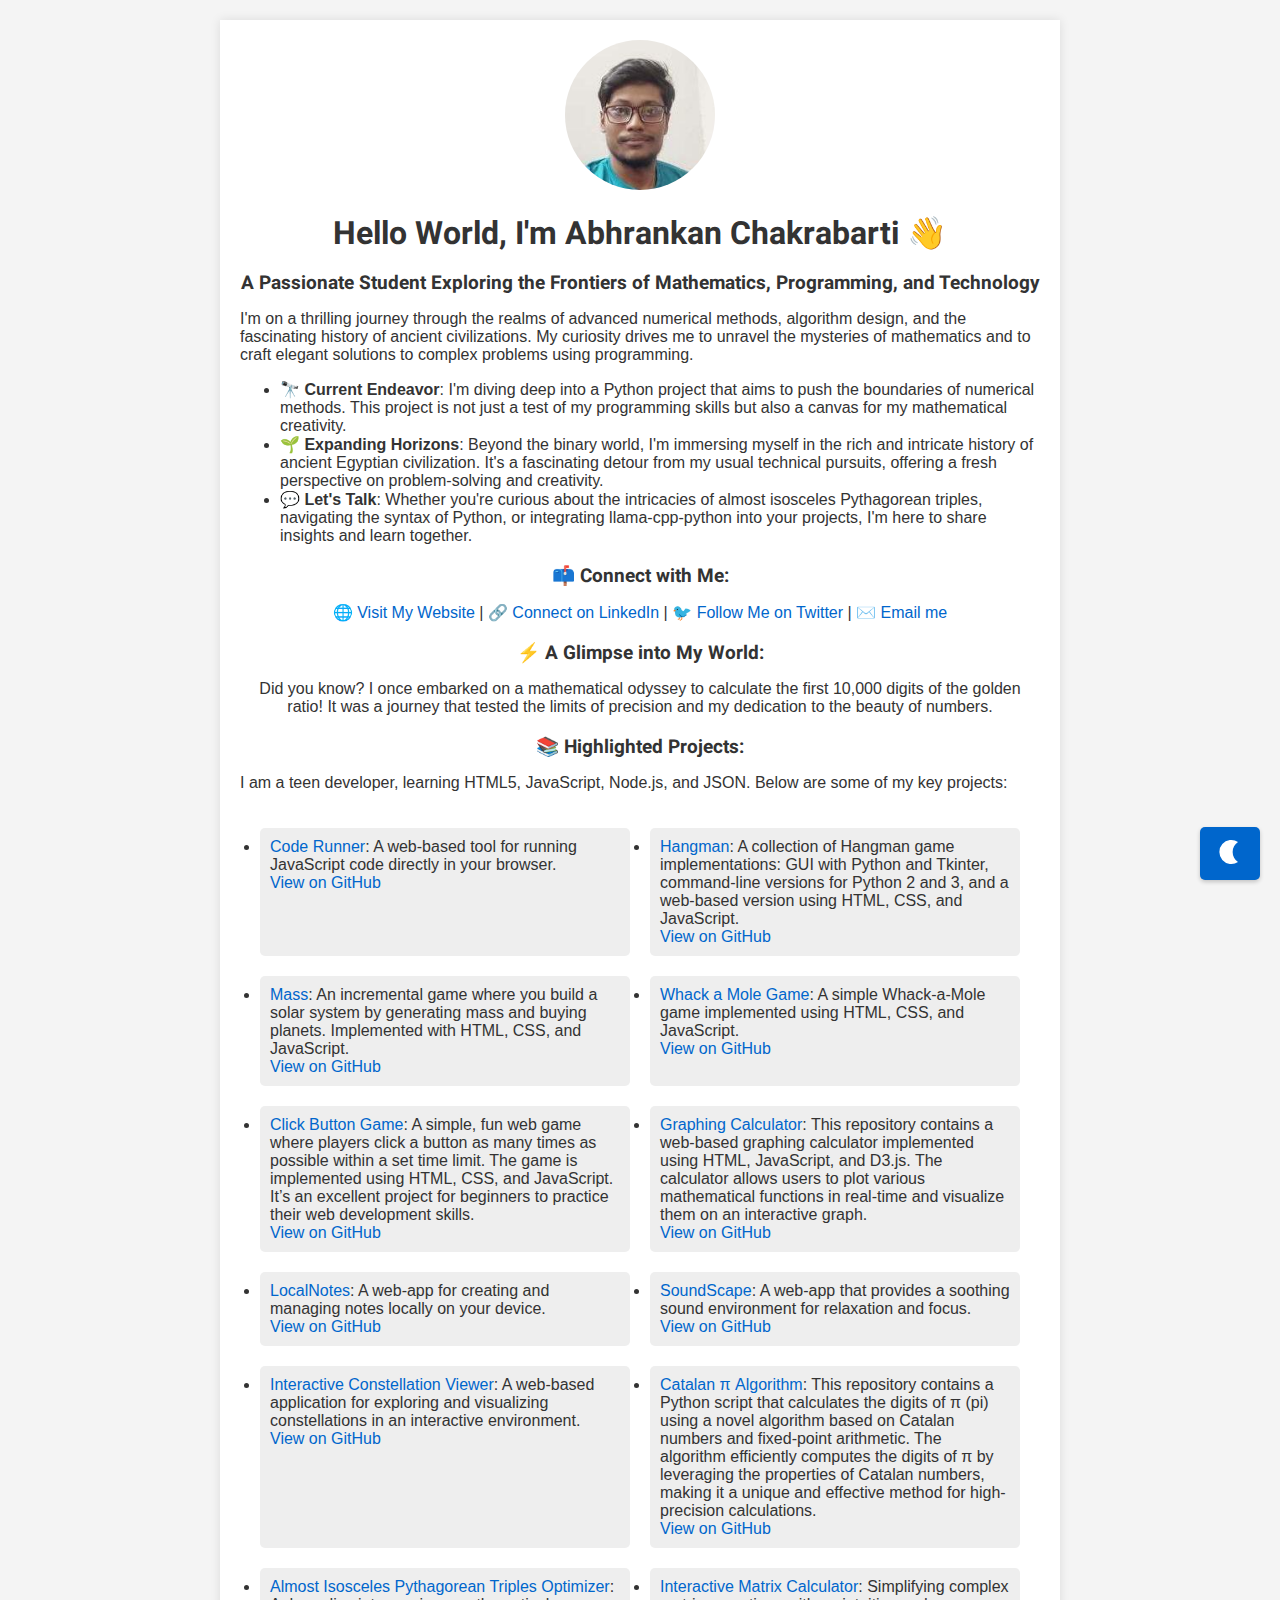
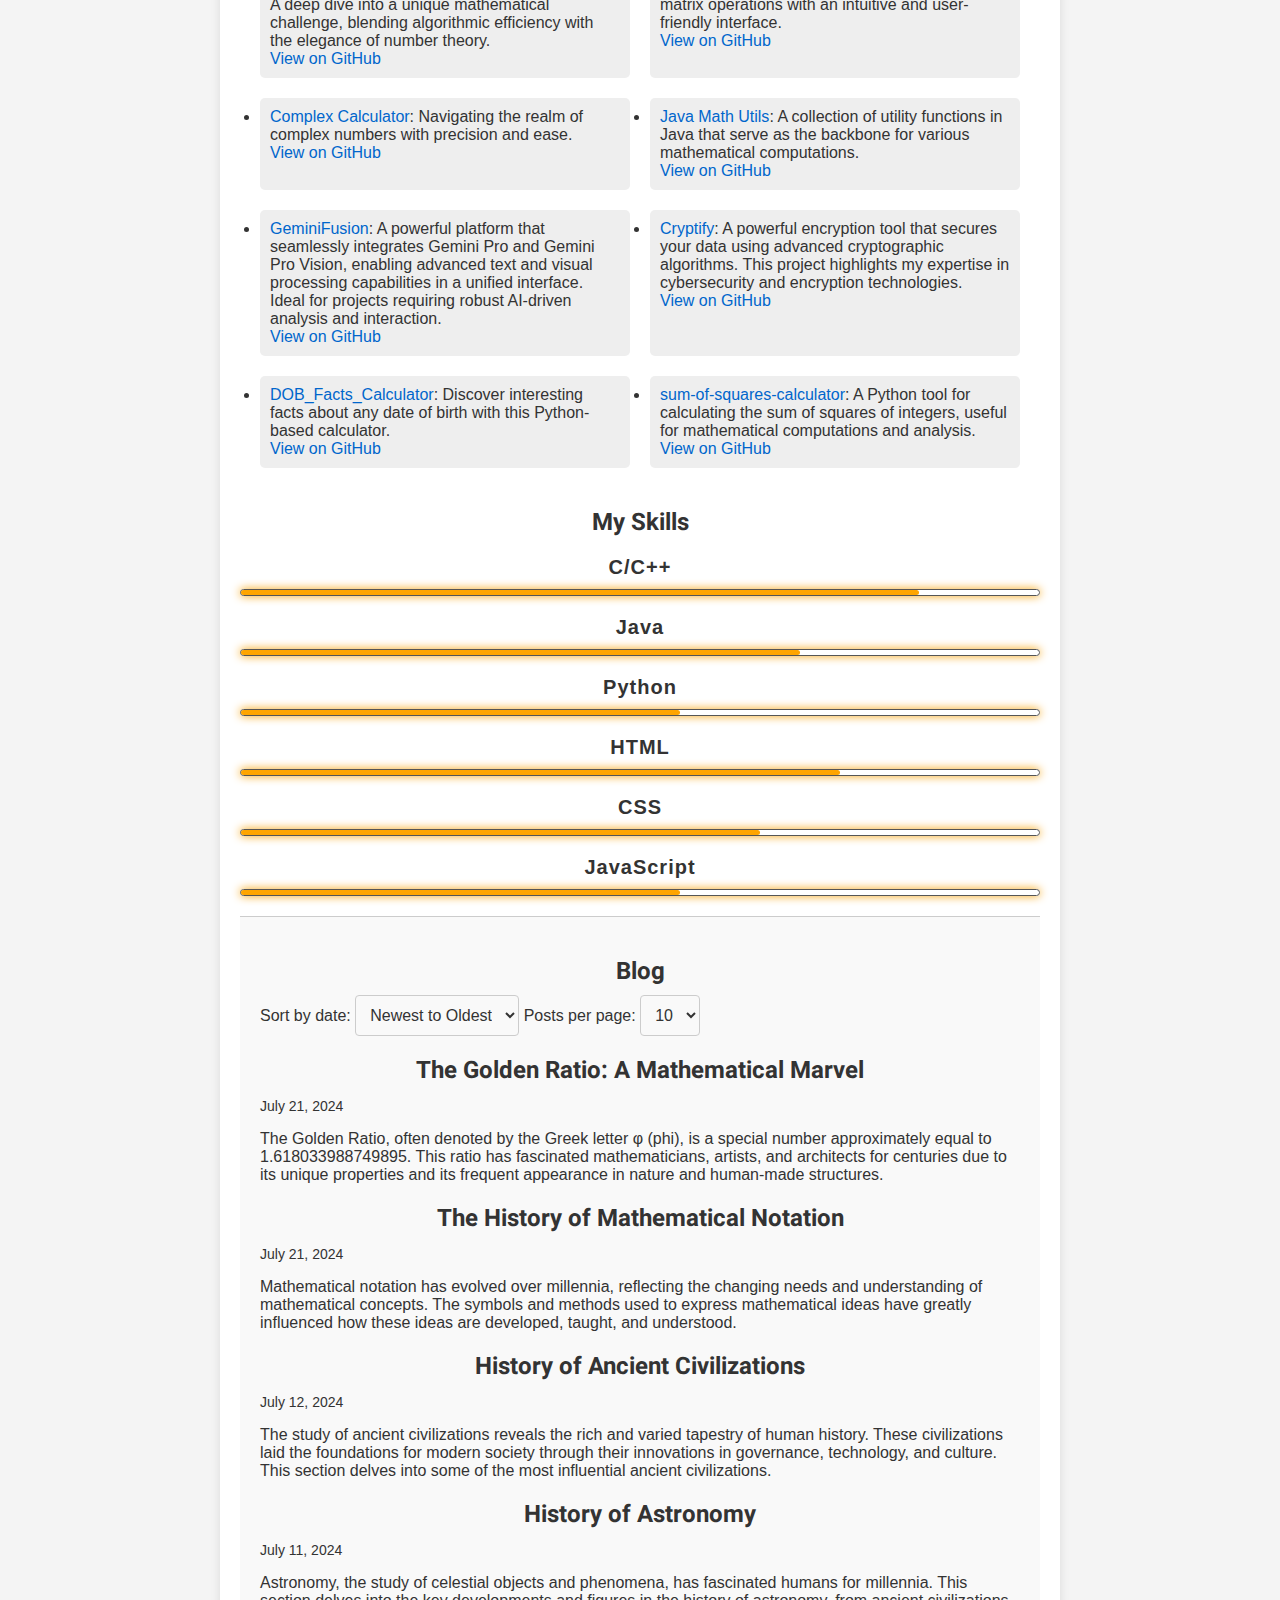
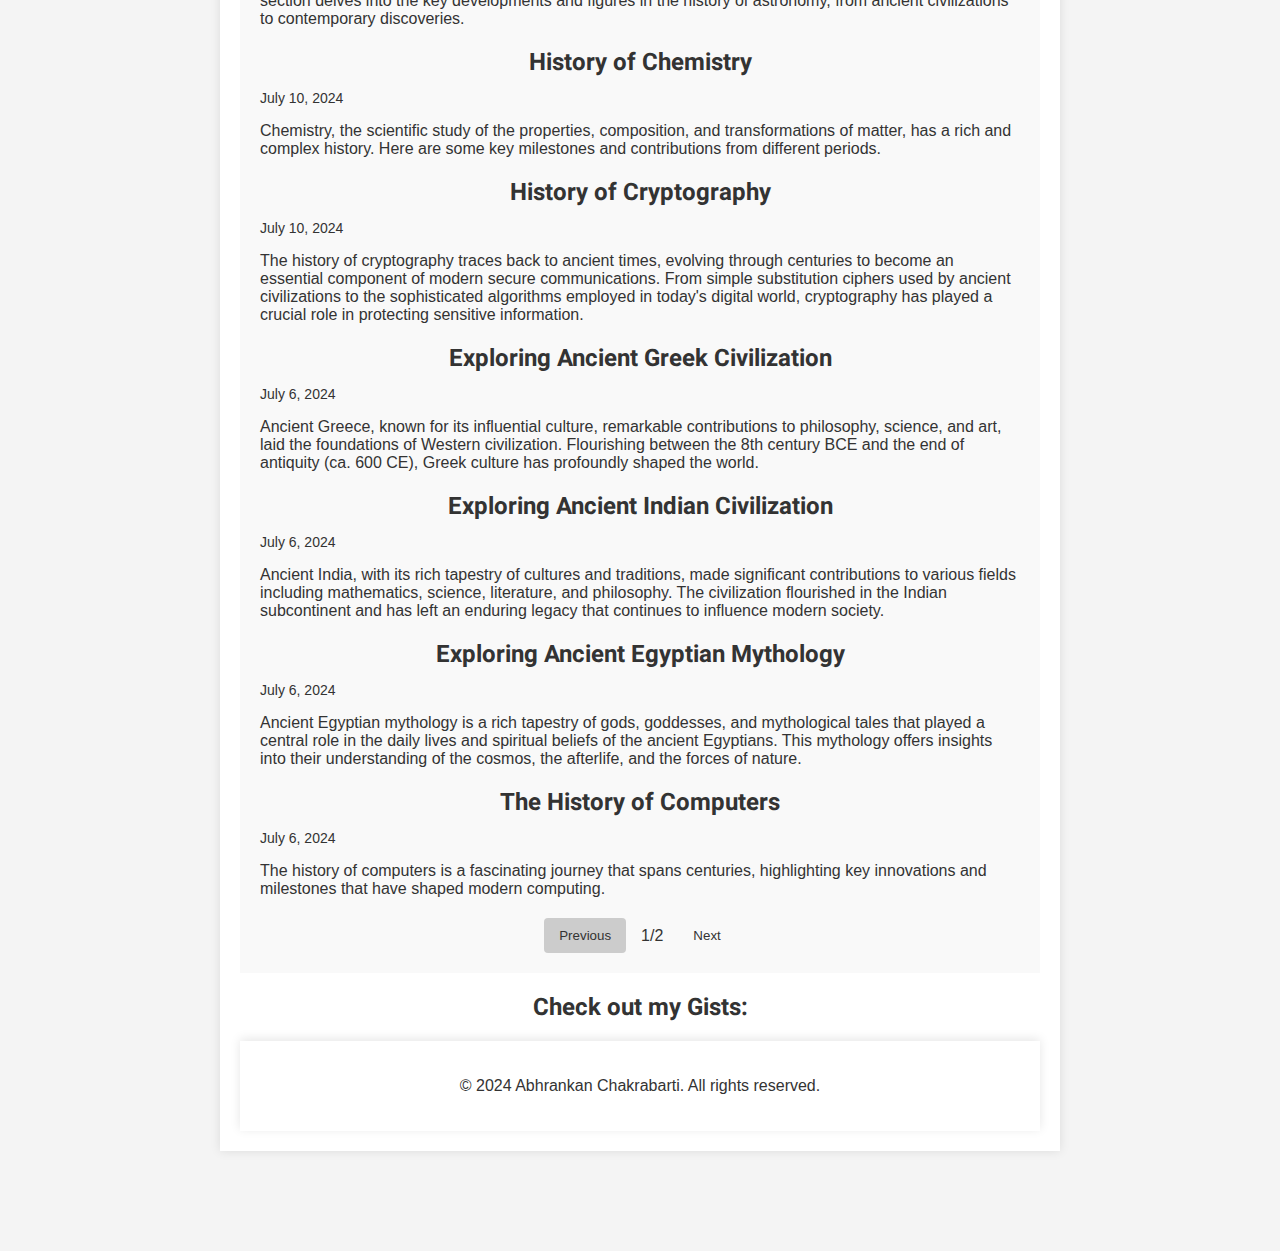
==== index.html @ e74c8f14 "Update index.html" ====
<!DOCTYPE html>
<html lang="en">
    <head>
        <meta charset="UTF-8" />
        <meta name="viewport" content="width=device-width, initial-scale=1.0" />
        <title>Abhrankan Chakrabarti - Portfolio</title>
        <link rel="icon" href="favicon.ico" type="image/x-icon">
        <meta name="description" content="Abhrankan Chakrabarti's personal portfolio showcasing projects in mathematics, programming, and technology." />
        <link rel="stylesheet" href="css/css2.css" />
        <link rel="stylesheet" href="css/style.css" />
        <link rel="stylesheet" href="css/toggletheme.css" />
        <link rel="stylesheet" href="css/darkGist.css" />
    </head>
    <body>
        <button onclick="toggleTheme()" class="toggle-theme-btn">
        <svg width="30" height="30" id="light-icon">
        <circle cx="15" cy="15" r="6" fill="currentColor" />

        <line
          id="ray"
          stroke="currentColor"
          stroke-width="2"
          stroke-linecap="round"
          x1="15"
          y1="1"
          x2="15"
          y2="4"
        ></line>

        <use href="#ray" transform="rotate(45 15 15)" />
        <use href="#ray" transform="rotate(90 15 15)" />
        <use href="#ray" transform="rotate(135 15 15)" />
        <use href="#ray" transform="rotate(180 15 15)" />
        <use href="#ray" transform="rotate(225 15 15)" />
        <use href="#ray" transform="rotate(270 15 15)" />
        <use href="#ray" transform="rotate(315 15 15)" />
      </svg>
      <svg width="30" height="30" id="dark-icon">
        <path
          fill="currentColor"
          d="
          M 23, 5
          A 12 12 0 1 0 23, 25
          A 12 12 0 0 1 23, 5"
        />
      </svg>
        </button>
        <div class="container">
            <header>
                <div class="center">
                    <img src="76620562.jpeg" alt="Abhrankan Chakrabarti smiling" class="profile-img" />
                    <h1>Hello World, I'm Abhrankan Chakrabarti 👋</h1>
                    <h3>A Passionate Student Exploring the Frontiers of Mathematics, Programming, and Technology</h3>
                </div>
                <p>
                    I'm on a thrilling journey through the realms of advanced numerical methods, algorithm design, and the fascinating history of ancient civilizations. My curiosity drives me to unravel the mysteries of mathematics and to
                    craft elegant solutions to complex problems using programming.
                </p>
                <ul>
                    <li>
                        <strong>🔭 Current Endeavor</strong>: I'm diving deep into a Python project that aims to push the boundaries of numerical methods. This project is not just a test of my programming skills but also a canvas for my
                        mathematical creativity.
                    </li>
                    <li>
                        <strong>🌱 Expanding Horizons</strong>: Beyond the binary world, I'm immersing myself in the rich and intricate history of ancient Egyptian civilization. It's a fascinating detour from my usual technical pursuits,
                        offering a fresh perspective on problem-solving and creativity.
                    </li>
                    <li>
                        <strong>💬 Let's Talk</strong>: Whether you're curious about the intricacies of almost isosceles Pythagorean triples, navigating the syntax of Python, or integrating llama-cpp-python into your projects, I'm here to
                        share insights and learn together.
                    </li>
                </ul>
                <h3 class="center">📫 Connect with Me:</h3>
                <p class="connect center">
                    <a href="https://abhrankan.w3spaces.com">🌐 Visit My Website</a> | <a href="https://www.linkedin.com/in/abhrankan-chakrabarti-159460214/">🔗 Connect on LinkedIn</a> |
                    <a href="https://twitter.com/AbhrankanC">🐦 Follow Me on Twitter</a> |
                    <a href="mailto:abhrankan@gmail.com">✉️ Email me</a>
                </p>
                <h3 class="center">⚡ A Glimpse into My World:</h3>
                <p class="center">
                    Did you know? I once embarked on a mathematical odyssey to calculate the first 10,000 digits of the golden ratio! It was a journey that tested the limits of precision and my dedication to the beauty of numbers.
                </p>
            </header>
            <main>
<h3 class="center">📚 Highlighted Projects:</h3>
<p>I am a teen developer, learning HTML5, JavaScript, Node.js, and JSON. Below are some of my key projects:</p>
<ul class="highlighted-projects">
    <li>
        <a href="/code-runner">Code Runner</a>: A web-based tool for running JavaScript code directly in your browser. <br>
        <a href="https://github.com/Abhrankan-Chakrabarti/code-runner" target="_blank">View on GitHub</a>
    </li>
    <li>
        <a href="/hangman">Hangman</a>: A collection of Hangman game implementations: GUI with Python and Tkinter, command-line versions for Python 2 and 3, and a web-based version using HTML, CSS, and JavaScript. <br>
        <a href="https://github.com/Abhrankan-Chakrabarti/hangman" target="_blank">View on GitHub</a>
    </li>
    <li>
        <a href="/mass">Mass</a>: An incremental game where you build a solar system by generating mass and buying planets. Implemented with HTML, CSS, and JavaScript. <br>
        <a href="https://github.com/Abhrankan-Chakrabarti/mass" target="_blank">View on GitHub</a>
    </li>
    <li>
        <a href="/Whack-a-Mole-Game">Whack a Mole Game</a>: A simple Whack-a-Mole game implemented using HTML, CSS, and JavaScript. <br>
        <a href="https://github.com/Abhrankan-Chakrabarti/Whack-a-Mole-Game" target="_blank">View on GitHub</a>
    </li>
    <li>
        <a href="/ClickButtonGame">Click Button Game</a>: A simple, fun web game where players click a button as many times as possible within a set time limit. The game is implemented using HTML, CSS, and JavaScript. It’s an excellent project for beginners to practice their web development skills. <br>
        <a href="https://github.com/Abhrankan-Chakrabarti/ClickButtonGame" target="_blank">View on GitHub</a>
    </li>
    <li>
        <a href="/GraphingCalculator">Graphing Calculator</a>: This repository contains a web-based graphing calculator implemented using HTML, JavaScript, and D3.js. The calculator allows users to plot various mathematical functions in real-time and visualize them on an interactive graph. <br>
        <a href="https://github.com/Abhrankan-Chakrabarti/GraphingCalculator" target="_blank">View on GitHub</a>
    </li>
    <li>
        <a href="/local-notes">LocalNotes</a>: A web-app for creating and managing notes locally on your device. <br>
        <a href="https://github.com/Abhrankan-Chakrabarti/local-notes" target="_blank">View on GitHub</a>
    </li>
    <li>
        <a href="/SoundScape">SoundScape</a>: A web-app that provides a soothing sound environment for relaxation and focus. <br>
        <a href="https://github.com/Abhrankan-Chakrabarti/SoundScape" target="_blank">View on GitHub</a>
    </li>
    <li>
        <a href="/interactive-constellation-viewer">Interactive Constellation Viewer</a>: A web-based application for exploring and visualizing constellations in an interactive environment. <br>
        <a href="https://github.com/Abhrankan-Chakrabarti/interactive-constellation-viewer" target="_blank">View on GitHub</a>
    </li>
    <li>
        <a href="/pi-calculation-with-catalan-numbers">Catalan π Algorithm</a>: This repository contains a Python script that calculates the digits of π (pi) using a novel algorithm based on Catalan numbers and fixed-point arithmetic. The algorithm efficiently computes the digits of π by leveraging the properties of Catalan numbers, making it a unique and effective method for high-precision calculations. <br>
        <a href="https://github.com/Abhrankan-Chakrabarti/pi-calculation-with-catalan-numbers" target="_blank">View on GitHub</a>
    </li>
    <li>
        <a href="/almost-isosceles-pythagorean-triples">Almost Isosceles Pythagorean Triples Optimizer</a>: A deep dive into a unique mathematical challenge, blending algorithmic efficiency with the elegance of number theory. <br>
        <a href="https://github.com/Abhrankan-Chakrabarti/almost-isosceles-pythagorean-triples" target="_blank">View on GitHub</a>
    </li>
    <li>
        <a href="/Interactive-Matrix-Calculator">Interactive Matrix Calculator</a>: Simplifying complex matrix operations with an intuitive and user-friendly interface. <br>
        <a href="https://github.com/Abhrankan-Chakrabarti/Interactive-Matrix-Calculator" target="_blank">View on GitHub</a>
    </li>
    <li>
        <a href="/ComplexCalculator">Complex Calculator</a>: Navigating the realm of complex numbers with precision and ease. <br>
        <a href="https://github.com/Abhrankan-Chakrabarti/ComplexCalculator" target="_blank">View on GitHub</a>
    </li>
    <li>
        <a href="/java-math-utils">Java Math Utils</a>: A collection of utility functions in Java that serve as the backbone for various mathematical computations. <br>
        <a href="https://github.com/Abhrankan-Chakrabarti/java-math-utils" target="_blank">View on GitHub</a>
    </li>
    <li>
        <a href="https://abhrankan.streamlit.app/">GeminiFusion</a>: A powerful platform that seamlessly integrates Gemini Pro and Gemini Pro Vision, enabling advanced text and visual processing capabilities in a unified interface. Ideal for projects requiring robust AI-driven analysis and interaction. <br>
        <a href="https://github.com/Abhrankan-Chakrabarti/GeminiFusion" target="_blank">View on GitHub</a>
    </li>
    <li>
        <a href="/Cryptify">Cryptify</a>: A powerful encryption tool that secures your data using advanced cryptographic algorithms. This project highlights my expertise in cybersecurity and encryption technologies. <br>
        <a href="https://github.com/Abhrankan-Chakrabarti/Cryptify" target="_blank">View on GitHub</a>
    </li>
    <li>
        <a href="/DOB_Facts_Calculator">DOB_Facts_Calculator</a>: Discover interesting facts about any date of birth with this Python-based calculator. <br>
        <a href="https://github.com/Abhrankan-Chakrabarti/DOB_Facts_Calculator" target="_blank">View on GitHub</a>
    </li>
    <li>
        <a href="/sum-of-squares-calculator">sum-of-squares-calculator</a>: A Python tool for calculating the sum of squares of integers, useful for mathematical computations and analysis. <br>
        <a href="https://github.com/Abhrankan-Chakrabarti/sum-of-squares-calculator" target="_blank">View on GitHub</a>
    </li>
</ul>
                <section class="skills">
                    <h2>My Skills</h2>
                    <div class="skills">
                        <div class="progress-bar-container">
                            <h2>C/C++</h2>
                            <div class="progress-bar">
                                <span class="percentage c"></span>
                            </div>
                        </div>

                        <div class="progress-bar-container">
                            <h2>Java</h2>
                            <div class="progress-bar">
                                <span class="percentage java"></span>
                            </div>
                        </div>

                        <div class="progress-bar-container">
                            <h2>Python</h2>
                            <div class="progress-bar">
                                <span class="percentage python"></span>
                            </div>
                        </div>

                        <div class="progress-bar-container">
                            <h2>HTML</h2>
                            <div class="progress-bar">
                                <span class="percentage html"></span>
                            </div>
                        </div>

                        <div class="progress-bar-container">
                            <h2>CSS</h2>
                            <div class="progress-bar">
                                <span class="percentage css"></span>
                            </div>
                        </div>

                        <div class="progress-bar-container">
                            <h2>JavaScript</h2>
                            <div class="progress-bar">
                                <span class="percentage javascript"></span>
                            </div>
                        </div>
                    </div>
                </section>

<!-- Blog Section -->
<section id="blog">
    <h2>Blog</h2>
    <label for="sortOrder">Sort by date:</label>
    <select id="sortOrder" onchange="sortBlogPosts()">
        <option value="desc">Newest to Oldest</option>
        <option value="asc">Oldest to Newest</option>
    </select>
    <label for="postsPerPage">Posts per page:</label>
    <select id="postsPerPage" onchange="changePostsPerPage()">
        <option value="5">5</option>
        <option value="10" selected>10</option>
        <option value="15">15</option>
        <option value="20">20</option>
    </select>
    <div id="blogContainer">
        <div class="blog-post">
            <h3><a href="mathematics/algorithms/2024/06/21/calculating-pi.html">Calculating π with Catalan Numbers: A Novel Approach</a></h3>
            <p class="date">June 21, 2024</p>
            <p class="summary">Calculating the digits of π has been a topic of interest for mathematicians and computer scientists alike. In this post, I introduce a novel algorithm for π calculation that leverages Catalan numbers and fixed-point arithmetic.</p>
        </div>
        <div class="blog-post">
            <h3><a href="mathematics/algorithms/2024/07/03/pythagorean-triples-exploration.html">Exploring Almost Isosceles Pythagorean Triples: An Ancient Mathematical Marvel</a></h3>
            <p class="date">July 3, 2024</p>
            <p class="summary">Mathematics has always been a treasure trove of fascinating problems and elegant solutions. One such captivating concept is the almost isosceles Pythagorean triples. In this post, we will dive into what they are, their significance, and how they can be generated.</p>
        </div>
        <div class="blog-post">
            <h3><a href="mythology/2024/07/04/greek-mythology.html">Greek Mythology: Gods, Heroes, and Epic Tales</a></h3>
            <p class="date">July 4, 2024</p>
            <p class="summary">Greek mythology is a rich tapestry of stories and characters that have captivated people for millennia. These myths offer insights into the ancient Greek worldview, their understanding of natural phenomena, and their cultural values. This section will explore some of the most significant gods, heroes, and myths from ancient Greece.</p>
        </div>
        <div class="blog-post">
            <h3><a href="mythology/2024/07/05/indian-mythology.html">Indian Mythology: Gods, Heroes, and Epic Tales</a></h3>
            <p class="date">July 5, 2024</p>
            <p class="summary">Indian mythology is a rich and diverse collection of stories, traditions, and legends that have been passed down through generations in India. It includes a vast array of gods, goddesses, heroes, and mythical creatures, each with their own unique stories and significance. Indian mythology primarily draws from Hinduism but also includes influences from Buddhism, Jainism, and other regional traditions.</p>
        </div>
        <div class="blog-post">
            <h3><a href="history/2024/07/05/ancient-egyptian-civilization.html">Exploring Ancient Egyptian Civilization</a></h3>
            <p class="date">July 5, 2024</p>
            <p class="summary">Ancient Egypt is one of the most fascinating and influential civilizations in human history. Spanning over 3,000 years, from approximately 3100 BCE to 30 BCE, Egypt’s history is marked by remarkable achievements in architecture, art, science, and governance. The civilization flourished along the Nile River, which provided fertile land and resources necessary for sustaining a complex society.</p>
        </div>
        <div class="blog-post">
            <h3><a href="history/2024/07/06/ancient-greek-civilization.html">Exploring Ancient Greek Civilization</a></h3>
            <p class="date">July 6, 2024</p>
            <p class="summary">Ancient Greece, known for its influential culture, remarkable contributions to philosophy, science, and art, laid the foundations of Western civilization. Flourishing between the 8th century BCE and the end of antiquity (ca. 600 CE), Greek culture has profoundly shaped the world.</p>
        </div>
        <div class="blog-post">
            <h3><a href="history/2024/07/06/ancient-indian-civilization.html">Exploring Ancient Indian Civilization</a></h3>
            <p class="date">July 6, 2024</p>
            <p class="summary">Ancient India, with its rich tapestry of cultures and traditions, made significant contributions to various fields including mathematics, science, literature, and philosophy. The civilization flourished in the Indian subcontinent and has left an enduring legacy that continues to influence modern society.</p>
        </div>
        <div class="blog-post">
            <h3><a href="history/2024/07/06/ancient-egyptian-mythology.html">Exploring Ancient Egyptian Mythology</a></h3>
            <p class="date">July 6, 2024</p>
            <p class="summary">Ancient Egyptian mythology is a rich tapestry of gods, goddesses, and mythological tales that played a central role in the daily lives and spiritual beliefs of the ancient Egyptians. This mythology offers insights into their understanding of the cosmos, the afterlife, and the forces of nature.</p>
        </div>
        <div class="blog-post">
            <h3><a href="2024/07/06/the-history-of-computers.html">The History of Computers</a></h3>
            <p class="date">July 6, 2024</p>
            <p class="summary">The history of computers is a fascinating journey that spans centuries, highlighting key innovations and milestones that have shaped modern computing.</p>
        </div>
        <div class="blog-post">
            <h3><a href="2024/07/06/history-of-mathematics.html">History of Mathematics</a></h3>
            <p class="date">July 6, 2024</p>
            <p class="summary">Mathematics has a rich and storied history, with roots that stretch back to the earliest civilizations. This section explores the key developments and figures in the history of mathematics, from ancient times to the modern era.</p>
        </div>
        <div class="blog-post">
            <h3><a href="2024/07/06/innovations-in-technology.html">Innovations in Technology</a></h3>
            <p class="date">July 6, 2024</p>
            <p class="summary">Technological innovations have transformed the way we live, work, and communicate. Here are some of the key advancements that have significantly impacted our world.</p>
        </div>
        <div class="blog-post">
            <h3><a href="2024/07/06/history-of-physics.html">History of Physics</a></h3>
            <p class="date">July 6, 2024</p>
            <p class="summary">Physics, the fundamental science of matter, energy, and their interactions, has a long and rich history. Here are some key milestones and contributions from different periods.</p>
        </div>
        <div class="blog-post">
            <h3><a href="2024/07/10/history-of-chemistry.html">History of Chemistry</a></h3>
            <p class="date">July 10, 2024</p>
            <p class="summary">Chemistry, the scientific study of the properties, composition, and transformations of matter, has a rich and complex history. Here are some key milestones and contributions from different periods.</p>
        </div>
        <div class="blog-post">
            <h3><a href="2024/07/10/history-of-cryptography.html">History of Cryptography</a></h3>
            <p class="date">July 10, 2024</p>
            <p class="summary">The history of cryptography traces back to ancient times, evolving through centuries to become an essential component of modern secure communications. From simple substitution ciphers used by ancient civilizations to the sophisticated algorithms employed in today's digital world, cryptography has played a crucial role in protecting sensitive information.</p>
        </div>
        <div class="blog-post">
            <h3><a href="2024/07/11/history-of-astronomy.html">History of Astronomy</a></h3>
        <p class="date">July 11, 2024</p>
        <p class="summary">Astronomy, the study of celestial objects and phenomena, has fascinated humans for millennia. This section delves into the key developments and figures in the history of astronomy, from ancient civilizations to contemporary discoveries.</p>
        </div>
        <div class="blog-post">
            <h3><a href="2024/07/12/history-of-ancient-civilizations.html">History of Ancient Civilizations</a></h3>
            <p class="date">July 12, 2024</p>
            <p class="summary">The study of ancient civilizations reveals the rich and varied tapestry of human history. These civilizations laid the foundations for modern society through their innovations in governance, technology, and culture. This section delves into some of the most influential ancient civilizations.</p>
        </div>
        <div class="blog-post">
            <h3><a href="2024/07/21/the-golden-ratio.html">The Golden Ratio: A Mathematical Marvel</a></h3>
            <p class="date">July 21, 2024</p>
            <p class="summary">The Golden Ratio, often denoted by the Greek letter φ (phi), is a special number approximately equal to 1.618033988749895. This ratio has fascinated mathematicians, artists, and architects for centuries due to its unique properties and its frequent appearance in nature and human-made structures.</p>
        </div>
        <div class="blog-post">
            <h3><a href="2024/07/21/the-history-of-mathematical-notation.html">The History of Mathematical Notation</a></h3>
            <p class="date">July 21, 2024</p>
            <p class="summary">Mathematical notation has evolved over millennia, reflecting the changing needs and understanding of mathematical concepts. The symbols and methods used to express mathematical ideas have greatly influenced how these ideas are developed, taught, and understood.</p>
        </div>
        <!-- Add more blog posts as needed -->
    </div>
    <div class="pagination">
        <button id="prevPage" onclick="changePage(-1)">Previous</button>
        <span class="page-info" id="pageInfo"></span>
        <button id="nextPage" onclick="changePage(1)">Next</button>
    </div>
</section>
<!-- Embedded Gists -->
            <section id="gists">
                <h2>Check out my Gists:</h2>
                <div class="gist" id="gist-container1">
                    <script src="https://gist.github.com/Abhrankan-Chakrabarti/a325e14de3478998ab041fb2911c1151.js"></script>
                </div>
                <div class="gist" id="gist-container2">
                    <script src="https://gist.github.com/Abhrankan-Chakrabarti/95d6256f668b79527b8e89b786db9875.js"></script>
                </div>
            </section>
            </main>
            <footer>
                <p>© 2024 Abhrankan Chakrabarti. All rights reserved.</p>
            </footer>
        </div>
        <script type="text/javascript" src="js/script.js"></script>
        <script type="text/javascript" src="js/toggletheme.js"></script>
    </body>
</html>
---- css/css2.css ----
/* cyrillic-ext */
@font-face {
  font-family: 'Open Sans';
  font-style: normal;
  font-weight: 400;
  font-stretch: 100%;
  font-display: swap;
  src: url('../fonts/memvYaGs126MiZpBA-UvWbX2vVnXBbObj2OVTSKmu0SC55K5gw.woff2') format('woff2');
  unicode-range: U+0460-052F, U+1C80-1C88, U+20B4, U+2DE0-2DFF, U+A640-A69F, U+FE2E-FE2F;
}
/* cyrillic */
@font-face {
  font-family: 'Open Sans';
  font-style: normal;
  font-weight: 400;
  font-stretch: 100%;
  font-display: swap;
  src: url('../fonts/memvYaGs126MiZpBA-UvWbX2vVnXBbObj2OVTSumu0SC55K5gw.woff2') format('woff2');
  unicode-range: U+0301, U+0400-045F, U+0490-0491, U+04B0-04B1, U+2116;
}
/* greek-ext */
@font-face {
  font-family: 'Open Sans';
  font-style: normal;
  font-weight: 400;
  font-stretch: 100%;
  font-display: swap;
  src: url('../fonts/memvYaGs126MiZpBA-UvWbX2vVnXBbObj2OVTSOmu0SC55K5gw.woff2') format('woff2');
  unicode-range: U+1F00-1FFF;
}
/* greek */
@font-face {
  font-family: 'Open Sans';
  font-style: normal;
  font-weight: 400;
  font-stretch: 100%;
  font-display: swap;
  src: url('../fonts/memvYaGs126MiZpBA-UvWbX2vVnXBbObj2OVTSymu0SC55K5gw.woff2') format('woff2');
  unicode-range: U+0370-0377, U+037A-037F, U+0384-038A, U+038C, U+038E-03A1, U+03A3-03FF;
}
/* hebrew */
@font-face {
  font-family: 'Open Sans';
  font-style: normal;
  font-weight: 400;
  font-stretch: 100%;
  font-display: swap;
  src: url('../fonts/memvYaGs126MiZpBA-UvWbX2vVnXBbObj2OVTS2mu0SC55K5gw.woff2') format('woff2');
  unicode-range: U+0590-05FF, U+200C-2010, U+20AA, U+25CC, U+FB1D-FB4F;
}
/* math */
@font-face {
  font-family: 'Open Sans';
  font-style: normal;
  font-weight: 400;
  font-stretch: 100%;
  font-display: swap;
  src: url('../fonts/memvYaGs126MiZpBA-UvWbX2vVnXBbObj2OVTVOmu0SC55K5gw.woff2') format('woff2');
  unicode-range: U+0302-0303, U+0305, U+0307-0308, U+0330, U+0391-03A1, U+03A3-03A9, U+03B1-03C9, U+03D1, U+03D5-03D6, U+03F0-03F1, U+03F4-03F5, U+2034-2037, U+2057, U+20D0-20DC, U+20E1, U+20E5-20EF, U+2102, U+210A-210E, U+2110-2112, U+2115, U+2119-211D, U+2124, U+2128, U+212C-212D, U+212F-2131, U+2133-2138, U+213C-2140, U+2145-2149, U+2190, U+2192, U+2194-21AE, U+21B0-21E5, U+21F1-21F2, U+21F4-2211, U+2213-2214, U+2216-22FF, U+2308-230B, U+2310, U+2319, U+231C-2321, U+2336-237A, U+237C, U+2395, U+239B-23B6, U+23D0, U+23DC-23E1, U+2474-2475, U+25AF, U+25B3, U+25B7, U+25BD, U+25C1, U+25CA, U+25CC, U+25FB, U+266D-266F, U+27C0-27FF, U+2900-2AFF, U+2B0E-2B11, U+2B30-2B4C, U+2BFE, U+FF5B, U+FF5D, U+1D400-1D7FF, U+1EE00-1EEFF;
}
/* symbols */
@font-face {
  font-family: 'Open Sans';
  font-style: normal;
  font-weight: 400;
  font-stretch: 100%;
  font-display: swap;
  src: url('../fonts/memvYaGs126MiZpBA-UvWbX2vVnXBbObj2OVTUGmu0SC55K5gw.woff2') format('woff2');
  unicode-range: U+0001-000C, U+000E-001F, U+007F-009F, U+20DD-20E0, U+20E2-20E4, U+2150-218F, U+2190, U+2192, U+2194-2199, U+21AF, U+21E6-21F0, U+21F3, U+2218-2219, U+2299, U+22C4-22C6, U+2300-243F, U+2440-244A, U+2460-24FF, U+25A0-27BF, U+2800-28FF, U+2921-2922, U+2981, U+29BF, U+29EB, U+2B00-2BFF, U+4DC0-4DFF, U+FFF9-FFFB, U+10140-1018E, U+10190-1019C, U+101A0, U+101D0-101FD, U+102E0-102FB, U+10E60-10E7E, U+1D2C0-1D2D3, U+1D2E0-1D37F, U+1F000-1F0FF, U+1F100-1F1AD, U+1F1E6-1F1FF, U+1F30D-1F30F, U+1F315, U+1F31C, U+1F31E, U+1F320-1F32C, U+1F336, U+1F378, U+1F37D, U+1F382, U+1F393-1F39F, U+1F3A7-1F3A8, U+1F3AC-1F3AF, U+1F3C2, U+1F3C4-1F3C6, U+1F3CA-1F3CE, U+1F3D4-1F3E0, U+1F3ED, U+1F3F1-1F3F3, U+1F3F5-1F3F7, U+1F408, U+1F415, U+1F41F, U+1F426, U+1F43F, U+1F441-1F442, U+1F444, U+1F446-1F449, U+1F44C-1F44E, U+1F453, U+1F46A, U+1F47D, U+1F4A3, U+1F4B0, U+1F4B3, U+1F4B9, U+1F4BB, U+1F4BF, U+1F4C8-1F4CB, U+1F4D6, U+1F4DA, U+1F4DF, U+1F4E3-1F4E6, U+1F4EA-1F4ED, U+1F4F7, U+1F4F9-1F4FB, U+1F4FD-1F4FE, U+1F503, U+1F507-1F50B, U+1F50D, U+1F512-1F513, U+1F53E-1F54A, U+1F54F-1F5FA, U+1F610, U+1F650-1F67F, U+1F687, U+1F68D, U+1F691, U+1F694, U+1F698, U+1F6AD, U+1F6B2, U+1F6B9-1F6BA, U+1F6BC, U+1F6C6-1F6CF, U+1F6D3-1F6D7, U+1F6E0-1F6EA, U+1F6F0-1F6F3, U+1F6F7-1F6FC, U+1F700-1F7FF, U+1F800-1F80B, U+1F810-1F847, U+1F850-1F859, U+1F860-1F887, U+1F890-1F8AD, U+1F8B0-1F8B1, U+1F900-1F90B, U+1F93B, U+1F946, U+1F984, U+1F996, U+1F9E9, U+1FA00-1FA6F, U+1FA70-1FA7C, U+1FA80-1FA88, U+1FA90-1FABD, U+1FABF-1FAC5, U+1FACE-1FADB, U+1FAE0-1FAE8, U+1FAF0-1FAF8, U+1FB00-1FBFF;
}
/* vietnamese */
@font-face {
  font-family: 'Open Sans';
  font-style: normal;
  font-weight: 400;
  font-stretch: 100%;
  font-display: swap;
  src: url('../fonts/memvYaGs126MiZpBA-UvWbX2vVnXBbObj2OVTSCmu0SC55K5gw.woff2') format('woff2');
  unicode-range: U+0102-0103, U+0110-0111, U+0128-0129, U+0168-0169, U+01A0-01A1, U+01AF-01B0, U+0300-0301, U+0303-0304, U+0308-0309, U+0323, U+0329, U+1EA0-1EF9, U+20AB;
}
/* latin-ext */
@font-face {
  font-family: 'Open Sans';
  font-style: normal;
  font-weight: 400;
  font-stretch: 100%;
  font-display: swap;
  src: url('../fonts/memvYaGs126MiZpBA-UvWbX2vVnXBbObj2OVTSGmu0SC55K5gw.woff2') format('woff2');
  unicode-range: U+0100-02AF, U+0304, U+0308, U+0329, U+1E00-1E9F, U+1EF2-1EFF, U+2020, U+20A0-20AB, U+20AD-20C0, U+2113, U+2C60-2C7F, U+A720-A7FF;
}
/* latin */
@font-face {
  font-family: 'Open Sans';
  font-style: normal;
  font-weight: 400;
  font-stretch: 100%;
  font-display: swap;
  src: url('../fonts/memvYaGs126MiZpBA-UvWbX2vVnXBbObj2OVTS-mu0SC55I.woff2') format('woff2');
  unicode-range: U+0000-00FF, U+0131, U+0152-0153, U+02BB-02BC, U+02C6, U+02DA, U+02DC, U+0304, U+0308, U+0329, U+2000-206F, U+2074, U+20AC, U+2122, U+2191, U+2193, U+2212, U+2215, U+FEFF, U+FFFD;
}
/* cyrillic-ext */
@font-face {
  font-family: 'Open Sans';
  font-style: normal;
  font-weight: 600;
  font-stretch: 100%;
  font-display: swap;
  src: url('../fonts/memvYaGs126MiZpBA-UvWbX2vVnXBbObj2OVTSKmu0SC55K5gw.woff2') format('woff2');
  unicode-range: U+0460-052F, U+1C80-1C88, U+20B4, U+2DE0-2DFF, U+A640-A69F, U+FE2E-FE2F;
}
/* cyrillic */
@font-face {
  font-family: 'Open Sans';
  font-style: normal;
  font-weight: 600;
  font-stretch: 100%;
  font-display: swap;
  src: url('../fonts/memvYaGs126MiZpBA-UvWbX2vVnXBbObj2OVTSumu0SC55K5gw.woff2') format('woff2');
  unicode-range: U+0301, U+0400-045F, U+0490-0491, U+04B0-04B1, U+2116;
}
/* greek-ext */
@font-face {
  font-family: 'Open Sans';
  font-style: normal;
  font-weight: 600;
  font-stretch: 100%;
  font-display: swap;
  src: url('../fonts/memvYaGs126MiZpBA-UvWbX2vVnXBbObj2OVTSOmu0SC55K5gw.woff2') format('woff2');
  unicode-range: U+1F00-1FFF;
}
/* greek */
@font-face {
  font-family: 'Open Sans';
  font-style: normal;
  font-weight: 600;
  font-stretch: 100%;
  font-display: swap;
  src: url('../fonts/memvYaGs126MiZpBA-UvWbX2vVnXBbObj2OVTSymu0SC55K5gw.woff2') format('woff2');
  unicode-range: U+0370-0377, U+037A-037F, U+0384-038A, U+038C, U+038E-03A1, U+03A3-03FF;
}
/* hebrew */
@font-face {
  font-family: 'Open Sans';
  font-style: normal;
  font-weight: 600;
  font-stretch: 100%;
  font-display: swap;
  src: url('../fonts/memvYaGs126MiZpBA-UvWbX2vVnXBbObj2OVTS2mu0SC55K5gw.woff2') format('woff2');
  unicode-range: U+0590-05FF, U+200C-2010, U+20AA, U+25CC, U+FB1D-FB4F;
}
/* math */
@font-face {
  font-family: 'Open Sans';
  font-style: normal;
  font-weight: 600;
  font-stretch: 100%;
  font-display: swap;
  src: url('../fonts/memvYaGs126MiZpBA-UvWbX2vVnXBbObj2OVTVOmu0SC55K5gw.woff2') format('woff2');
  unicode-range: U+0302-0303, U+0305, U+0307-0308, U+0330, U+0391-03A1, U+03A3-03A9, U+03B1-03C9, U+03D1, U+03D5-03D6, U+03F0-03F1, U+03F4-03F5, U+2034-2037, U+2057, U+20D0-20DC, U+20E1, U+20E5-20EF, U+2102, U+210A-210E, U+2110-2112, U+2115, U+2119-211D, U+2124, U+2128, U+212C-212D, U+212F-2131, U+2133-2138, U+213C-2140, U+2145-2149, U+2190, U+2192, U+2194-21AE, U+21B0-21E5, U+21F1-21F2, U+21F4-2211, U+2213-2214, U+2216-22FF, U+2308-230B, U+2310, U+2319, U+231C-2321, U+2336-237A, U+237C, U+2395, U+239B-23B6, U+23D0, U+23DC-23E1, U+2474-2475, U+25AF, U+25B3, U+25B7, U+25BD, U+25C1, U+25CA, U+25CC, U+25FB, U+266D-266F, U+27C0-27FF, U+2900-2AFF, U+2B0E-2B11, U+2B30-2B4C, U+2BFE, U+FF5B, U+FF5D, U+1D400-1D7FF, U+1EE00-1EEFF;
}
/* symbols */
@font-face {
  font-family: 'Open Sans';
  font-style: normal;
  font-weight: 600;
  font-stretch: 100%;
  font-display: swap;
  src: url('../fonts/memvYaGs126MiZpBA-UvWbX2vVnXBbObj2OVTUGmu0SC55K5gw.woff2') format('woff2');
  unicode-range: U+0001-000C, U+000E-001F, U+007F-009F, U+20DD-20E0, U+20E2-20E4, U+2150-218F, U+2190, U+2192, U+2194-2199, U+21AF, U+21E6-21F0, U+21F3, U+2218-2219, U+2299, U+22C4-22C6, U+2300-243F, U+2440-244A, U+2460-24FF, U+25A0-27BF, U+2800-28FF, U+2921-2922, U+2981, U+29BF, U+29EB, U+2B00-2BFF, U+4DC0-4DFF, U+FFF9-FFFB, U+10140-1018E, U+10190-1019C, U+101A0, U+101D0-101FD, U+102E0-102FB, U+10E60-10E7E, U+1D2C0-1D2D3, U+1D2E0-1D37F, U+1F000-1F0FF, U+1F100-1F1AD, U+1F1E6-1F1FF, U+1F30D-1F30F, U+1F315, U+1F31C, U+1F31E, U+1F320-1F32C, U+1F336, U+1F378, U+1F37D, U+1F382, U+1F393-1F39F, U+1F3A7-1F3A8, U+1F3AC-1F3AF, U+1F3C2, U+1F3C4-1F3C6, U+1F3CA-1F3CE, U+1F3D4-1F3E0, U+1F3ED, U+1F3F1-1F3F3, U+1F3F5-1F3F7, U+1F408, U+1F415, U+1F41F, U+1F426, U+1F43F, U+1F441-1F442, U+1F444, U+1F446-1F449, U+1F44C-1F44E, U+1F453, U+1F46A, U+1F47D, U+1F4A3, U+1F4B0, U+1F4B3, U+1F4B9, U+1F4BB, U+1F4BF, U+1F4C8-1F4CB, U+1F4D6, U+1F4DA, U+1F4DF, U+1F4E3-1F4E6, U+1F4EA-1F4ED, U+1F4F7, U+1F4F9-1F4FB, U+1F4FD-1F4FE, U+1F503, U+1F507-1F50B, U+1F50D, U+1F512-1F513, U+1F53E-1F54A, U+1F54F-1F5FA, U+1F610, U+1F650-1F67F, U+1F687, U+1F68D, U+1F691, U+1F694, U+1F698, U+1F6AD, U+1F6B2, U+1F6B9-1F6BA, U+1F6BC, U+1F6C6-1F6CF, U+1F6D3-1F6D7, U+1F6E0-1F6EA, U+1F6F0-1F6F3, U+1F6F7-1F6FC, U+1F700-1F7FF, U+1F800-1F80B, U+1F810-1F847, U+1F850-1F859, U+1F860-1F887, U+1F890-1F8AD, U+1F8B0-1F8B1, U+1F900-1F90B, U+1F93B, U+1F946, U+1F984, U+1F996, U+1F9E9, U+1FA00-1FA6F, U+1FA70-1FA7C, U+1FA80-1FA88, U+1FA90-1FABD, U+1FABF-1FAC5, U+1FACE-1FADB, U+1FAE0-1FAE8, U+1FAF0-1FAF8, U+1FB00-1FBFF;
}
/* vietnamese */
@font-face {
  font-family: 'Open Sans';
  font-style: normal;
  font-weight: 600;
  font-stretch: 100%;
  font-display: swap;
  src: url('../fonts/memvYaGs126MiZpBA-UvWbX2vVnXBbObj2OVTSCmu0SC55K5gw.woff2') format('woff2');
  unicode-range: U+0102-0103, U+0110-0111, U+0128-0129, U+0168-0169, U+01A0-01A1, U+01AF-01B0, U+0300-0301, U+0303-0304, U+0308-0309, U+0323, U+0329, U+1EA0-1EF9, U+20AB;
}
/* latin-ext */
@font-face {
  font-family: 'Open Sans';
  font-style: normal;
  font-weight: 600;
  font-stretch: 100%;
  font-display: swap;
  src: url('../fonts/memvYaGs126MiZpBA-UvWbX2vVnXBbObj2OVTSGmu0SC55K5gw.woff2') format('woff2');
  unicode-range: U+0100-02AF, U+0304, U+0308, U+0329, U+1E00-1E9F, U+1EF2-1EFF, U+2020, U+20A0-20AB, U+20AD-20C0, U+2113, U+2C60-2C7F, U+A720-A7FF;
}
/* latin */
@font-face {
  font-family: 'Open Sans';
  font-style: normal;
  font-weight: 600;
  font-stretch: 100%;
  font-display: swap;
  src: url('../fonts/memvYaGs126MiZpBA-UvWbX2vVnXBbObj2OVTS-mu0SC55I.woff2') format('woff2');
  unicode-range: U+0000-00FF, U+0131, U+0152-0153, U+02BB-02BC, U+02C6, U+02DA, U+02DC, U+0304, U+0308, U+0329, U+2000-206F, U+2074, U+20AC, U+2122, U+2191, U+2193, U+2212, U+2215, U+FEFF, U+FFFD;
}
/* cyrillic-ext */
@font-face {
  font-family: 'Roboto';
  font-style: normal;
  font-weight: 700;
  font-display: swap;
  src: local('Roboto Bold'), local('Roboto-Bold'), local('sans-serif'), url('../fonts/KFOlCnqEu92Fr1MmWUlfCRc4AMP6lbBP.woff2') format('woff2');
  unicode-range: U+0460-052F, U+1C80-1C88, U+20B4, U+2DE0-2DFF, U+A640-A69F, U+FE2E-FE2F;
}
/* cyrillic */
@font-face {
  font-family: 'Roboto';
  font-style: normal;
  font-weight: 700;
  font-display: swap;
  src: local('Roboto Bold'), local('Roboto-Bold'), local('sans-serif'), url('../fonts/KFOlCnqEu92Fr1MmWUlfABc4AMP6lbBP.woff2') format('woff2');
  unicode-range: U+0301, U+0400-045F, U+0490-0491, U+04B0-04B1, U+2116;
}
/* greek-ext */
@font-face {
  font-family: 'Roboto';
  font-style: normal;
  font-weight: 700;
  font-display: swap;
  src: local('Roboto Bold'), local('Roboto-Bold'), local('sans-serif'), url('../fonts/KFOlCnqEu92Fr1MmWUlfCBc4AMP6lbBP.woff2') format('woff2');
  unicode-range: U+1F00-1FFF;
}
/* greek */
@font-face {
  font-family: 'Roboto';
  font-style: normal;
  font-weight: 700;
  font-display: swap;
  src: local('Roboto Bold'), local('Roboto-Bold'), local('sans-serif'), url('../fonts/KFOlCnqEu92Fr1MmWUlfBxc4AMP6lbBP.woff2') format('woff2');
  unicode-range: U+0370-0377, U+037A-037F, U+0384-038A, U+038C, U+038E-03A1, U+03A3-03FF;
}
/* vietnamese */
@font-face {
  font-family: 'Roboto';
  font-style: normal;
  font-weight: 700;
  font-display: swap;
  src: local('Roboto Bold'), local('Roboto-Bold'), local('sans-serif'), url('../fonts/KFOlCnqEu92Fr1MmWUlfCxc4AMP6lbBP.woff2') format('woff2');
  unicode-range: U+0102-0103, U+0110-0111, U+0128-0129, U+0168-0169, U+01A0-01A1, U+01AF-01B0, U+0300-0301, U+0303-0304, U+0308-0309, U+0323, U+0329, U+1EA0-1EF9, U+20AB;
}
/* latin-ext */
@font-face {
  font-family: 'Roboto';
  font-style: normal;
  font-weight: 700;
  font-display: swap;
  src: local('Roboto Bold'), local('Roboto-Bold'), local('sans-serif'), url('../fonts/KFOlCnqEu92Fr1MmWUlfChc4AMP6lbBP.woff2') format('woff2');
  unicode-range: U+0100-02AF, U+0304, U+0308, U+0329, U+1E00-1E9F, U+1EF2-1EFF, U+2020, U+20A0-20AB, U+20AD-20C0, U+2113, U+2C60-2C7F, U+A720-A7FF;
}
/* latin */
@font-face {
  font-family: 'Roboto';
  font-style: normal;
  font-weight: 700;
  font-display: swap;
  src: local('Roboto Bold'), local('Roboto-Bold'), local('sans-serif'), url('../fonts/KFOlCnqEu92Fr1MmWUlfBBc4AMP6lQ.woff2') format('woff2');
  unicode-range: U+0000-00FF, U+0131, U+0152-0153, U+02BB-02BC, U+02C6, U+02DA, U+02DC, U+0304, U+0308, U+0329, U+2000-206F, U+2074, U+20AC, U+2122, U+2191, U+2193, U+2212, U+2215, U+FEFF, U+FFFD;
}
---- css/style.css ----
body,
html {
    margin: 0;
    padding: 0;
    font-family: Arial, sans-serif;
    background-color: #f4f4f4;
    color: #333;
}
/* Existing styles for body, .dark-theme, etc. */

.dark-theme .container {
    background-color: #444; /* Slightly lighter background for containers */
    color: #f4f4f4;
    box-shadow: 0 0 10px rgba(255, 255, 255, 0.1);
}

.dark-theme .highlighted-projects li {
    background-color: #555; /* Darker background for project items */
    color: #f4f4f4; /* Ensure text within is readable */
}

.dark-theme footer {
    background-color: #444; /* Consistent with .container styling in dark mode */
    color: #ccc; /* Slightly dimmed text color for the footer */
    box-shadow: 0 -2px 10px rgba(255, 255, 255, 0.1);
}

/* Ensure links are visible and attractive in dark mode */
.dark-theme .connect a,
.dark-theme .highlighted-projects a {
    color: #88aaff; /* Brighter link color for dark mode */
}

.dark-theme .connect a:hover,
.dark-theme .highlighted-projects a:hover {
    color: #bbccff; /* Lighter color on hover for better visibility */
}

/* Add extra padding to the bottom of the body */
body {
    padding-bottom: 80px; /* Ensures content is not obscured by the button */
}

.container {
    max-width: 800px;
    margin: 20px auto;
    padding: 20px;
    background-color: #fff;
    box-shadow: 0 0 10px rgba(0, 0, 0, 0.1);
}
.center {
    text-align: center;
}
.profile-img {
    border-radius: 50%;
    width: 150px;
    height: 150px;
}
h1,
h2,
h3 {
    font-family: "Roboto", sans-serif;
    margin: 10px 0;
    text-align: center;
    margin-top: 20px;
}
.connect a,
.highlighted-projects a {
    color: #0066cc;
    text-decoration: none;
}
.connect a:hover,
.highlighted-projects a:hover {
    text-decoration: underline;
}
.highlighted-projects {
    display: grid;
    grid-template-columns: repeat(auto-fill, minmax(250px, 1fr));
    gap: 20px;
    margin-bottom: 20px;
    padding: 20px;
}
.highlighted-projects:hover {
    background-color: #eee;
}
.highlighted-projects li {
    background-color: #eee;
    padding: 10px;
    border-radius: 5px;
}

/* Stylingthe last h2 tag by giving margin bottom */
.progress-bar-container:not(:last-child) {
    margin-bottom: 20px;
}

/* Styling the h2 tag by giving color, 
        letter spacing, font-size etc.*/
.progress-bar-container h2 {
    font-family: Arial, Helvetica, sans-serif;
    color: #333;
    letter-spacing: 1px;
    font-size: 20px;
}

.dark-theme .progress-bar-container h2 {
    color: #eee;
}

/* Styling the border and box
        effect of the progress bar*/
.progress-bar {
    max-width: 800px;
    height: 5px;
    margin-top: 10px;
    border: 1px solid #565656;
    border-radius: 5px;
    box-shadow: 0 0 10px rgb(245, 159, 0);
}

/* Styling the background color of each 
        animation and border radius */
.percentage {
    display: block;
    height: 100%;
    background-color: orange;
    border-radius: 5px;
}

.percentage.active {
    animation: progress 1500ms ease-in 1;
}

/* Assigning width of each languages*/
.c {
    width: 85%;
}

.java {
    width: 70%;
}

.python {
    width: 55%;
}

.html {
    width: 75%;
}

.css {
    width: 65%;
}

.javascript {
    width: 55%;
}

/* Animating the progress bar by 
        initially starting from 0*/
@keyframes progress {
    from {
        width: 0;
    }
}

#blog {
    padding: 20px;
    background-color: #f9f9f9;
    border-top: 1px solid #ccc;
    margin-top: 20px;
}

.dark-theme #blog {
    background-color: #060606;
    border-top: 1px solid #333;
}

.blog-post {
    margin-bottom: 20px;
}

#sortOrder {
            padding: 10px;
            font-size: 16px;
            border: 1px solid #ccc;
            border-radius: 4px;
            background-color: #f9f9f9;
            color: #333;
            cursor: pointer;
            margin-bottom: 20px;
            transition: background-color 0.3s ease, border-color 0.3s ease;
        }

        #sortOrder:hover {
            background-color: #e9e9e9;
            border-color: #bbb;
        }

        #sortOrder:focus {
            outline: none;
            border-color: #999;
            box-shadow: 0 0 5px rgba(0, 0, 0, 0.1);
        }

        #postsPerPage {
            padding: 10px;
            font-size: 16px;
            border: 1px solid #ccc;
            border-radius: 4px;
            background-color: #f9f9f9;
            color: #333;
            cursor: pointer;
            margin-bottom: 20px;
            transition: background-color 0.3s ease, border-color 0.3s ease;
        }

        #postsPerPage:hover {
            background-color: #e9e9e9;
            border-color: #bbb;
        }

        #postsPerPage:focus {
            outline: none;
            border-color: #999;
            box-shadow: 0 0 5px rgba(0, 0, 0, 0.1);
        }

        /* Dark theme styles */
        .dark-theme #sortOrder,
        .dark-theme #postsPerPage {
            background-color: #060606;
            color: #ccc;
            border-color: #444;
        }

        .dark-theme #sortOrder:hover,
        .dark-theme #postsPerPage:hover {
            background-color: #333;
            border-color: #555;
        }

        .dark-theme #sortOrder:focus,
        .dark-theme #postsPerPage:focus {
            border-color: #888;
            box-shadow: 0 0 5px rgba(255, 255, 255, 0.1);
        }

        /* Pagination styles */
        .pagination {
            display: flex;
            justify-content: center;
            align-items: center;
            margin-top: 20px;
        }

        .pagination button {
            padding: 10px 15px;
            margin: 0 5px;
            border: none;
            border-radius: 4px;
            background-color: #f9f9f9;
            color: #333;
            cursor: pointer;
            transition: background-color 0.3s ease, color 0.3s ease;
        }

        .pagination button:hover {
            background-color: #e9e9e9;
        }

        .pagination button:disabled {
            background-color: #ccc;
            cursor: not-allowed;
        }

        .page-info {
            margin: 0 10px;
        }

.blog-post h3 {
    margin: 0;
    font-size: 24px;
}

.blog-post h3 a {
    text-decoration: none;
    color: #333;
}

.dark-theme .blog-post h3 a {
    color: #ccc;
}

.blog-post .date {
    font-size: 14px;
    color: #333;
}

.dark-theme .blog-post .date {
    color: #ccc;
}

.blog-post .summary {
    font-size: 16px;
}

footer {
    text-align: center;
    padding: 20px;
    margin-top: 20px;
    background-color: #fff;
    box-shadow: 0 -2px 10px rgba(0, 0, 0, 0.1);
}
@media (max-width: 768px) {
    nav ul {
        flex-direction: column;
        align-items: center;
    }
}
---- css/toggletheme.css ----
/* Toggle Button Style for Better Visibility */
.toggle-theme-btn {
    position: fixed;
    bottom: 20px;
    right: 20px;
    padding: 10px 15px;
    background-color: #0066cc;
    color: white;
    border: none;
    border-radius: 5px;
    cursor: pointer;
    transition: background-color 0.3s ease, transform 0.2s ease;
    box-shadow: 0 2px 4px rgba(0, 0, 0, 0.2);
}

.toggle-theme-btn:hover {
    transform: scale(1.1); /* Slightly enlarge button on hover */
    background-color: #0057a3; /* Darken the button color on hover */
}

/* Improved dark theme styles for better readability */
.dark-theme {
    background-color: #333;
    color: #e4e4e4; /* Lighter text color for better contrast */
}

/* Light theme button style */
.dark-theme .toggle-theme-btn {
    background-color: #555; /* Darker button background in dark mode */
}
---- css/darkGist.css ----
.dark-theme .gist .highlight {
    background: #141414;
}
.dark-theme .gist .blob-num,
.dark-theme .gist .blob-code-inner,
.dark-theme .gist .highlight,
.dark-theme .gist .pl-enm,
.dark-theme .gist .pl-ko,
.dark-theme .gist .pl-mo,
.dark-theme .gist .pl-mp1 .pl-sf,
.dark-theme .gist .pl-ms,
.dark-theme .gist .pl-pdc1,
.dark-theme .gist .pl-scp,
.dark-theme .gist .pl-smc,
.dark-theme .gist .pl-som,
.dark-theme .gist .pl-va,
.dark-theme .gist .pl-vpf,
.dark-theme .gist .pl-vpu,
.dark-theme .gist .pl-mdr {
     color: #aab1bf;
}
.dark-theme .gist .pl-mb,
.dark-theme .gist .pl-pdb {
     font-weight: 700;
}
.dark-theme .gist .pl-c,
.dark-theme .gist .pl-c span,
.dark-theme .gist .pl-pdc {
     color: #5b6270;
     font-style: italic;
}
.dark-theme .gist .pl-sr .pl-cce {
     color: #56b5c2;
     font-weight: 400;
}
.dark-theme .gist .pl-ef,
.dark-theme .gist .pl-en,
.dark-theme .gist .pl-enf,
.dark-theme .gist .pl-eoai,
.dark-theme .gist .pl-kos,
.dark-theme .gist .pl-mh .pl-pdh,
.dark-theme .gist .pl-mr {
     color: #61afef;
}
.dark-theme .gist .pl-ens,
.dark-theme .gist .pl-vi {
     color: #be5046;
}
.dark-theme .gist .pl-enti,
.dark-theme .gist .pl-mai .pl-sf,
.dark-theme .gist .pl-ml,
.dark-theme .gist .pl-sf,
.dark-theme .gist .pl-sr,
.dark-theme .gist .pl-sr .pl-sra,
.dark-theme .gist .pl-src,
.dark-theme .gist .pl-st,
.dark-theme .gist .pl-vo {
     color: #56b5c2;
}
.dark-theme .gist .pl-eoi,
.dark-theme .gist .pl-mri,
.dark-theme .gist .pl-pds,
.dark-theme .gist .pl-pse .pl-s1,
.dark-theme .gist .pl-s,
.dark-theme .gist .pl-s1 {
     color: #97c279;
}
.dark-theme .gist .pl-k,
.dark-theme .gist .pl-kolp,
.dark-theme .gist .pl-mc,
.dark-theme .gist .pl-pde {
     color: #c578dd;
}
.dark-theme .gist .pl-mi,
.dark-theme .gist .pl-pdi {
     color: #c578dd;
     font-style: italic;
}
.dark-theme .gist .pl-mp,
.dark-theme .gist .pl-stp {
     color: #818896;
}
.dark-theme .gist .pl-mdh,
.dark-theme .gist .pl-mdi,
.dark-theme .gist .pl-mdr {
     font-weight: 400;
}
.dark-theme .gist .pl-mdht,
.dark-theme .gist .pl-mi1 {
     color: #97c279;
     background: #020;
}
.dark-theme .gist .pl-md,
.dark-theme .gist .pl-mdhf {
     color: #df6b75;
     background: #200;
}
.dark-theme .gist .pl-corl {
     color: #df6b75;
     text-decoration: underline;
}
.dark-theme .gist .pl-ib {
     background: #df6b75;
}
.dark-theme .gist .pl-ii {
     background: #e0c184;
     color: #fff;
}
.dark-theme .gist .pl-iu {
     background: #e05151;
}
.dark-theme .gist .pl-ms1 {
     color: #aab1bf;
     background: #373b41;
}
.dark-theme .gist .pl-c1,
.dark-theme .gist .pl-cn,
.dark-theme .gist .pl-e,
.dark-theme .gist .pl-eoa,
.dark-theme .gist .pl-eoac,
.dark-theme .gist .pl-eoac .pl-pde,
.dark-theme .gist .pl-kou,
.dark-theme .gist .pl-mm,
.dark-theme .gist .pl-mp .pl-s3,
.dark-theme .gist .pl-mq,
.dark-theme .gist .pl-s3,
.dark-theme .gist .pl-sok,
.dark-theme .gist .pl-sv,
.dark-theme .gist .pl-mb {
     color: #d19965;
}
.dark-theme .gist .pl-enc,
.dark-theme .gist .pl-entc,
.dark-theme .gist .pl-pse .pl-s2,
.dark-theme .gist .pl-s2,
.dark-theme .gist .pl-sc,
.dark-theme .gist .pl-smp,
.dark-theme .gist .pl-sr .pl-sre,
.dark-theme .gist .pl-stj,
.dark-theme .gist .pl-v,
.dark-theme .gist .pl-pdb {
     color: #e4bf7a;
}
.dark-theme .gist .pl-ent,
.dark-theme .gist .pl-entl,
.dark-theme .gist .pl-entm,
.dark-theme .gist .pl-mh,
.dark-theme .gist .pl-pdv,
.dark-theme .gist .pl-smi,
.dark-theme .gist .pl-sol,
.dark-theme .gist .pl-mdh,
.dark-theme .gist .pl-mdi {
     color: #df6b75;
}
.dark-theme .gist .gist-file {
  background-color: black !important;
  border-color: black !important;
}

.dark-theme .gist .gist-file .gist-meta {
  background-color: #151515;
  color: #929292;
}

.dark-theme .gist .gist-file .gist-meta a {
  color: #c9c9c9;
}

.dark-theme .gist .gist-file .gist-meta a:hover {
  color: white;
}
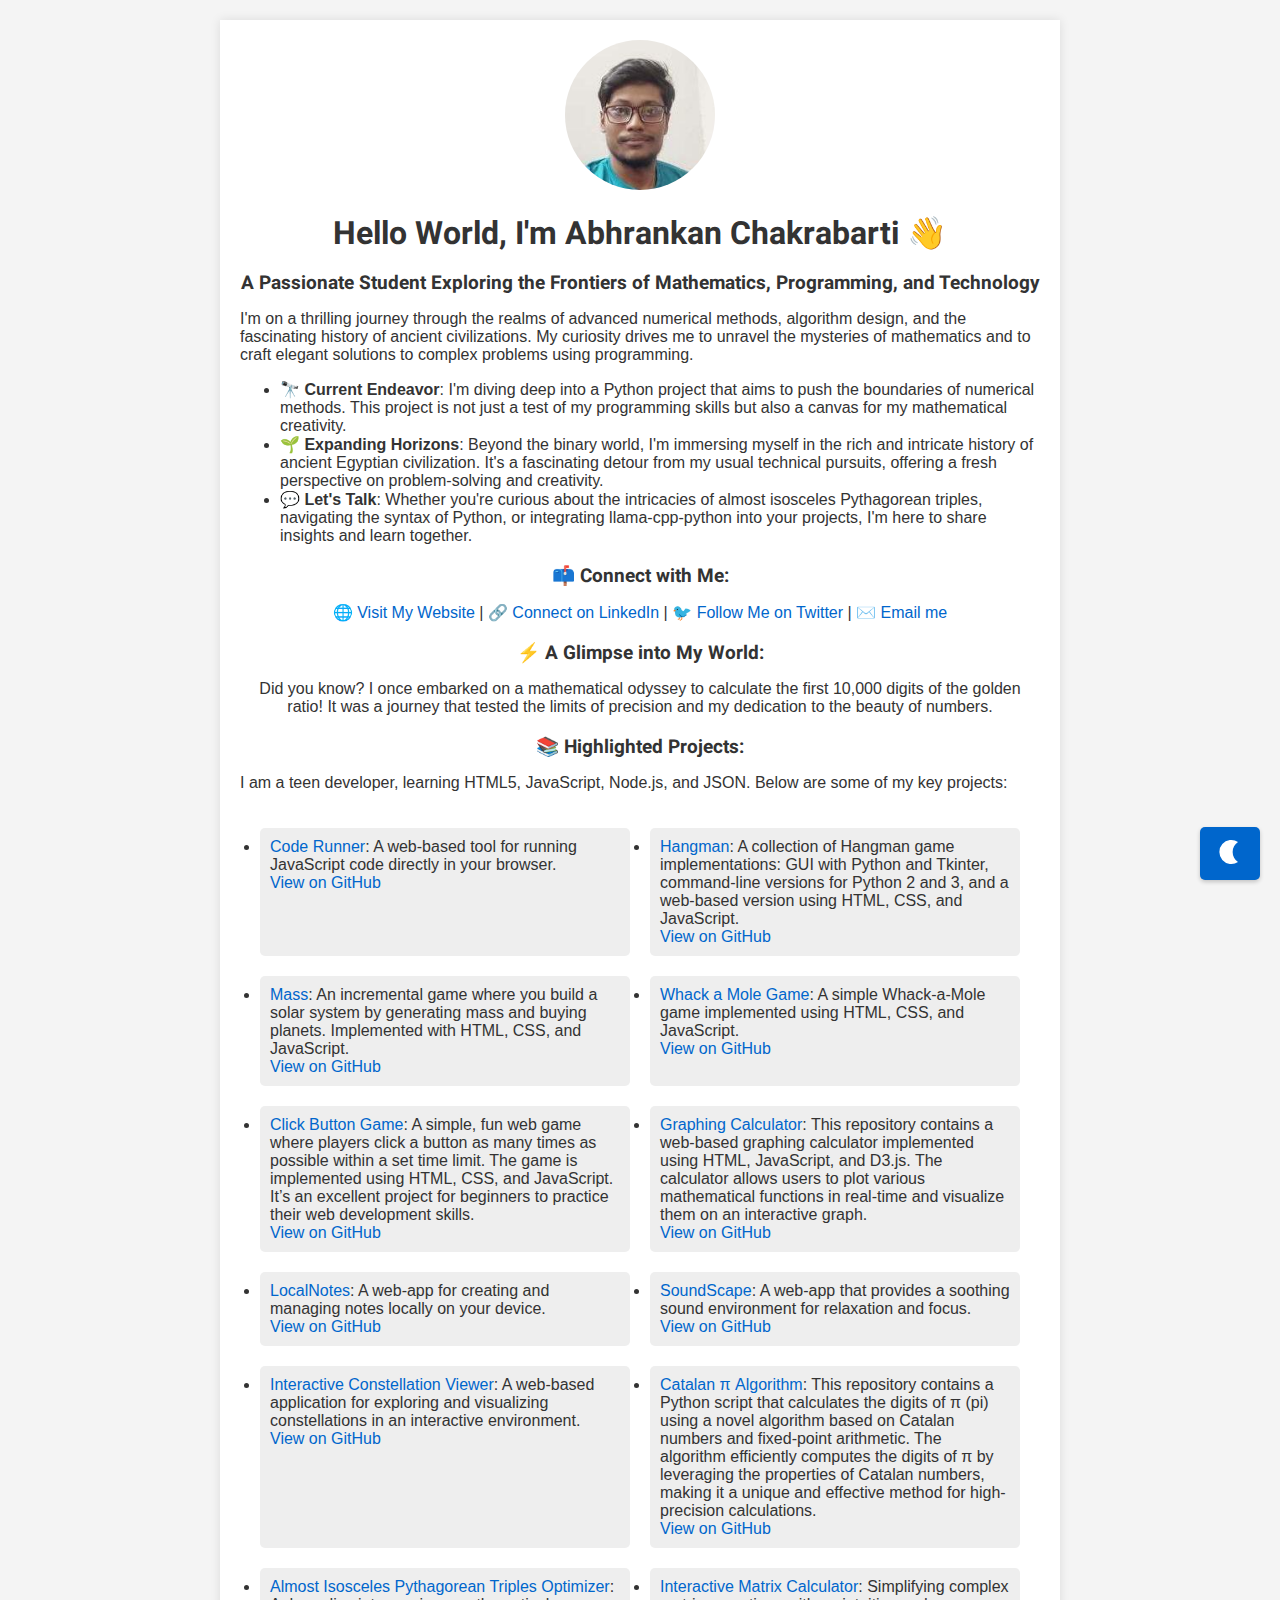
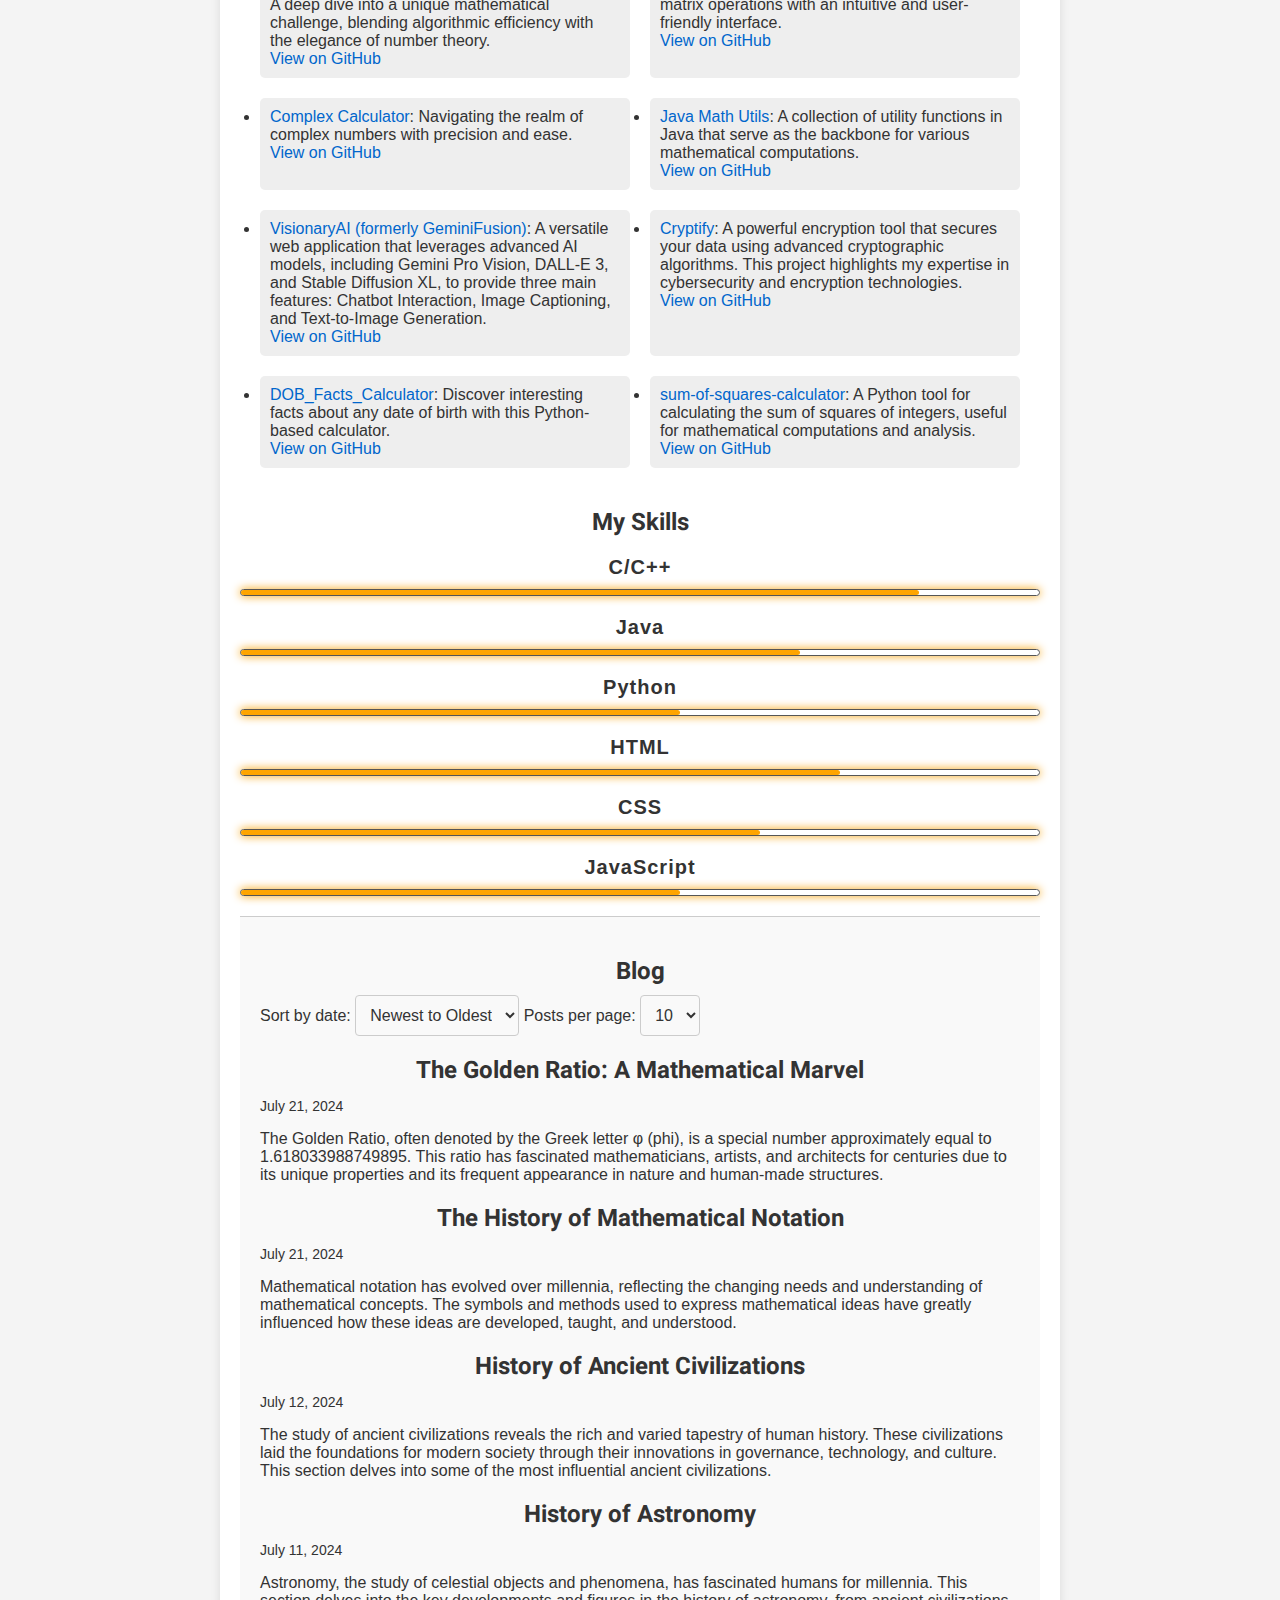
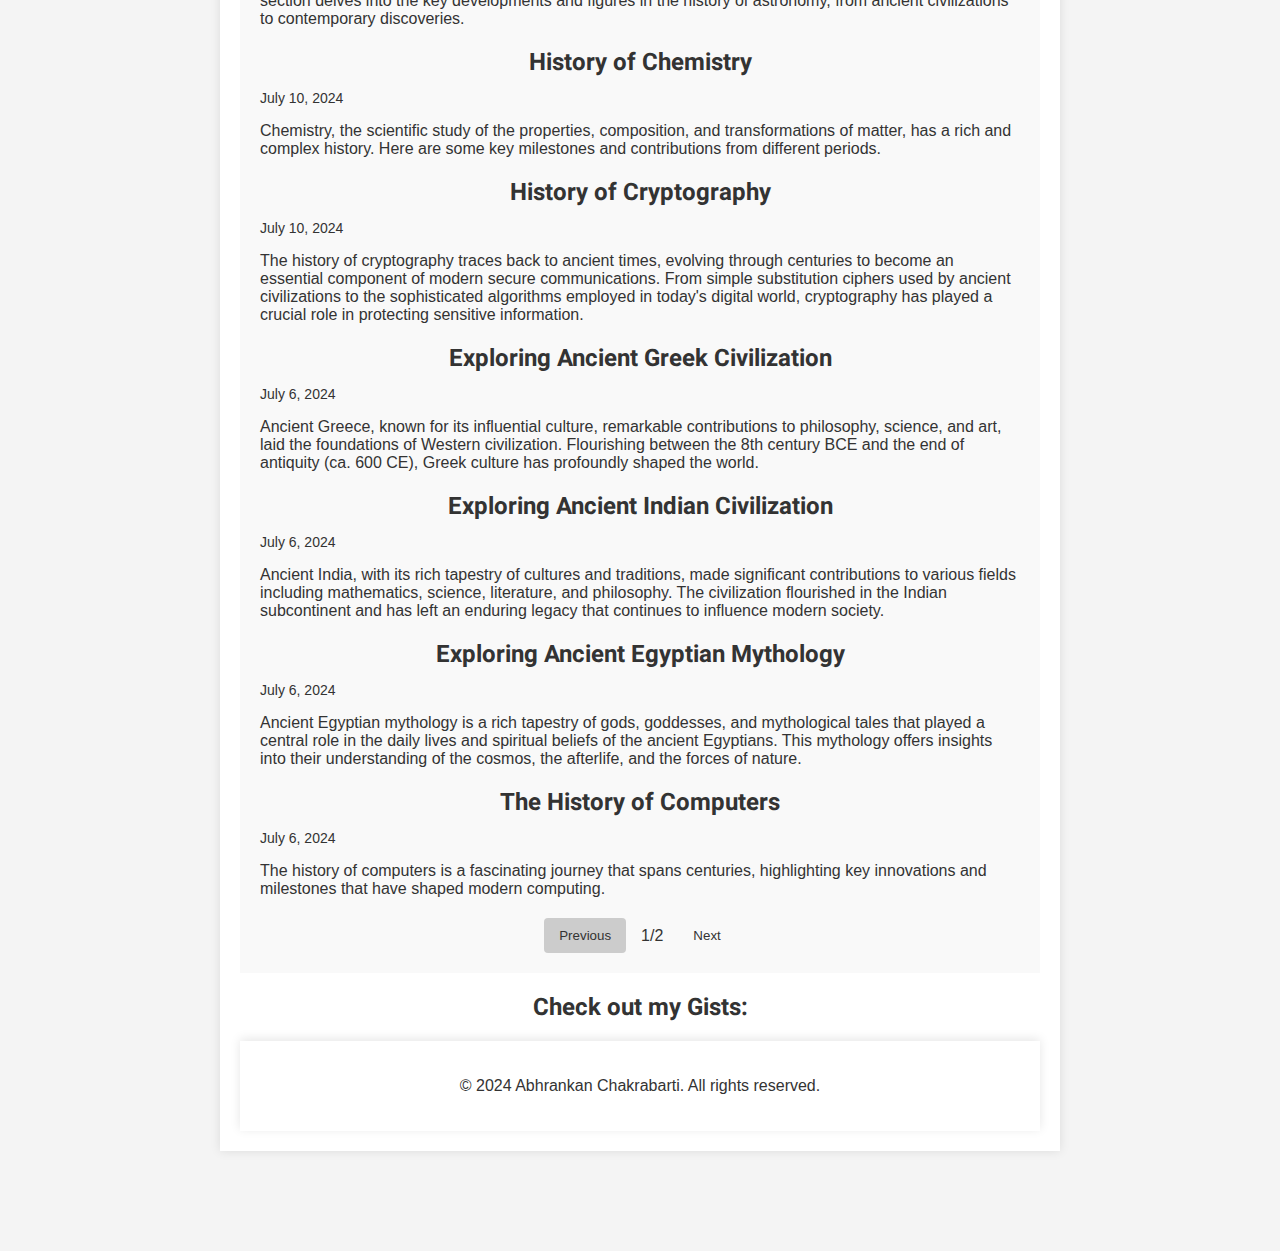
==== commit ccf89b08: "Update index.html" ====
--- a/index.html
+++ b/index.html
@@ -142,7 +142,7 @@
         <a href="https://github.com/Abhrankan-Chakrabarti/java-math-utils" target="_blank">View on GitHub</a>
     </li>
     <li>
-        <a href="https://abhrankan.streamlit.app/">GeminiFusion</a>: A powerful platform that seamlessly integrates Gemini Pro and Gemini Pro Vision, enabling advanced text and visual processing capabilities in a unified interface. Ideal for projects requiring robust AI-driven analysis and interaction. <br>
+        <a href="https://abhrankan.streamlit.app/">VisionaryAI (formerly GeminiFusion)</a>: A versatile web application that leverages advanced AI models, including Gemini Pro Vision, DALL-E 3, and Stable Diffusion XL, to provide three main features: Chatbot Interaction, Image Captioning, and Text-to-Image Generation. <br>
         <a href="https://github.com/Abhrankan-Chakrabarti/GeminiFusion" target="_blank">View on GitHub</a>
     </li>
     <li>
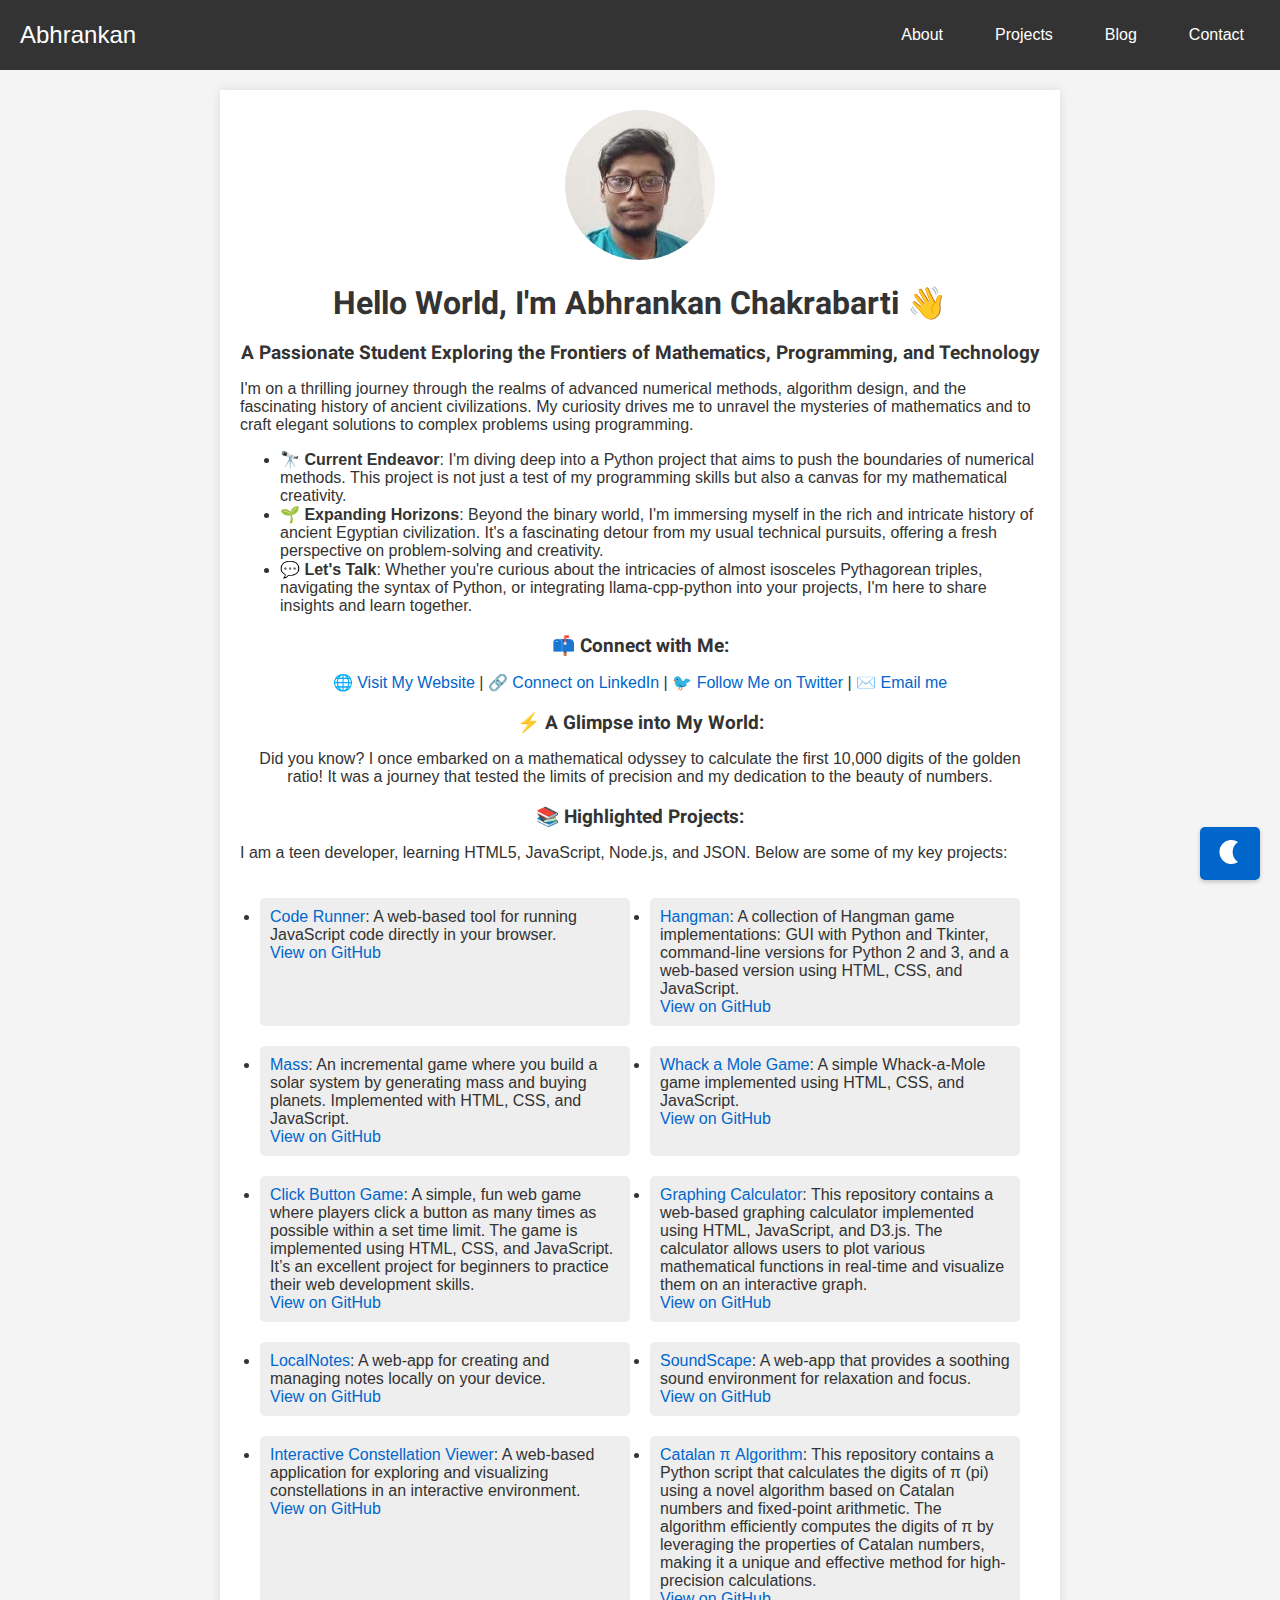
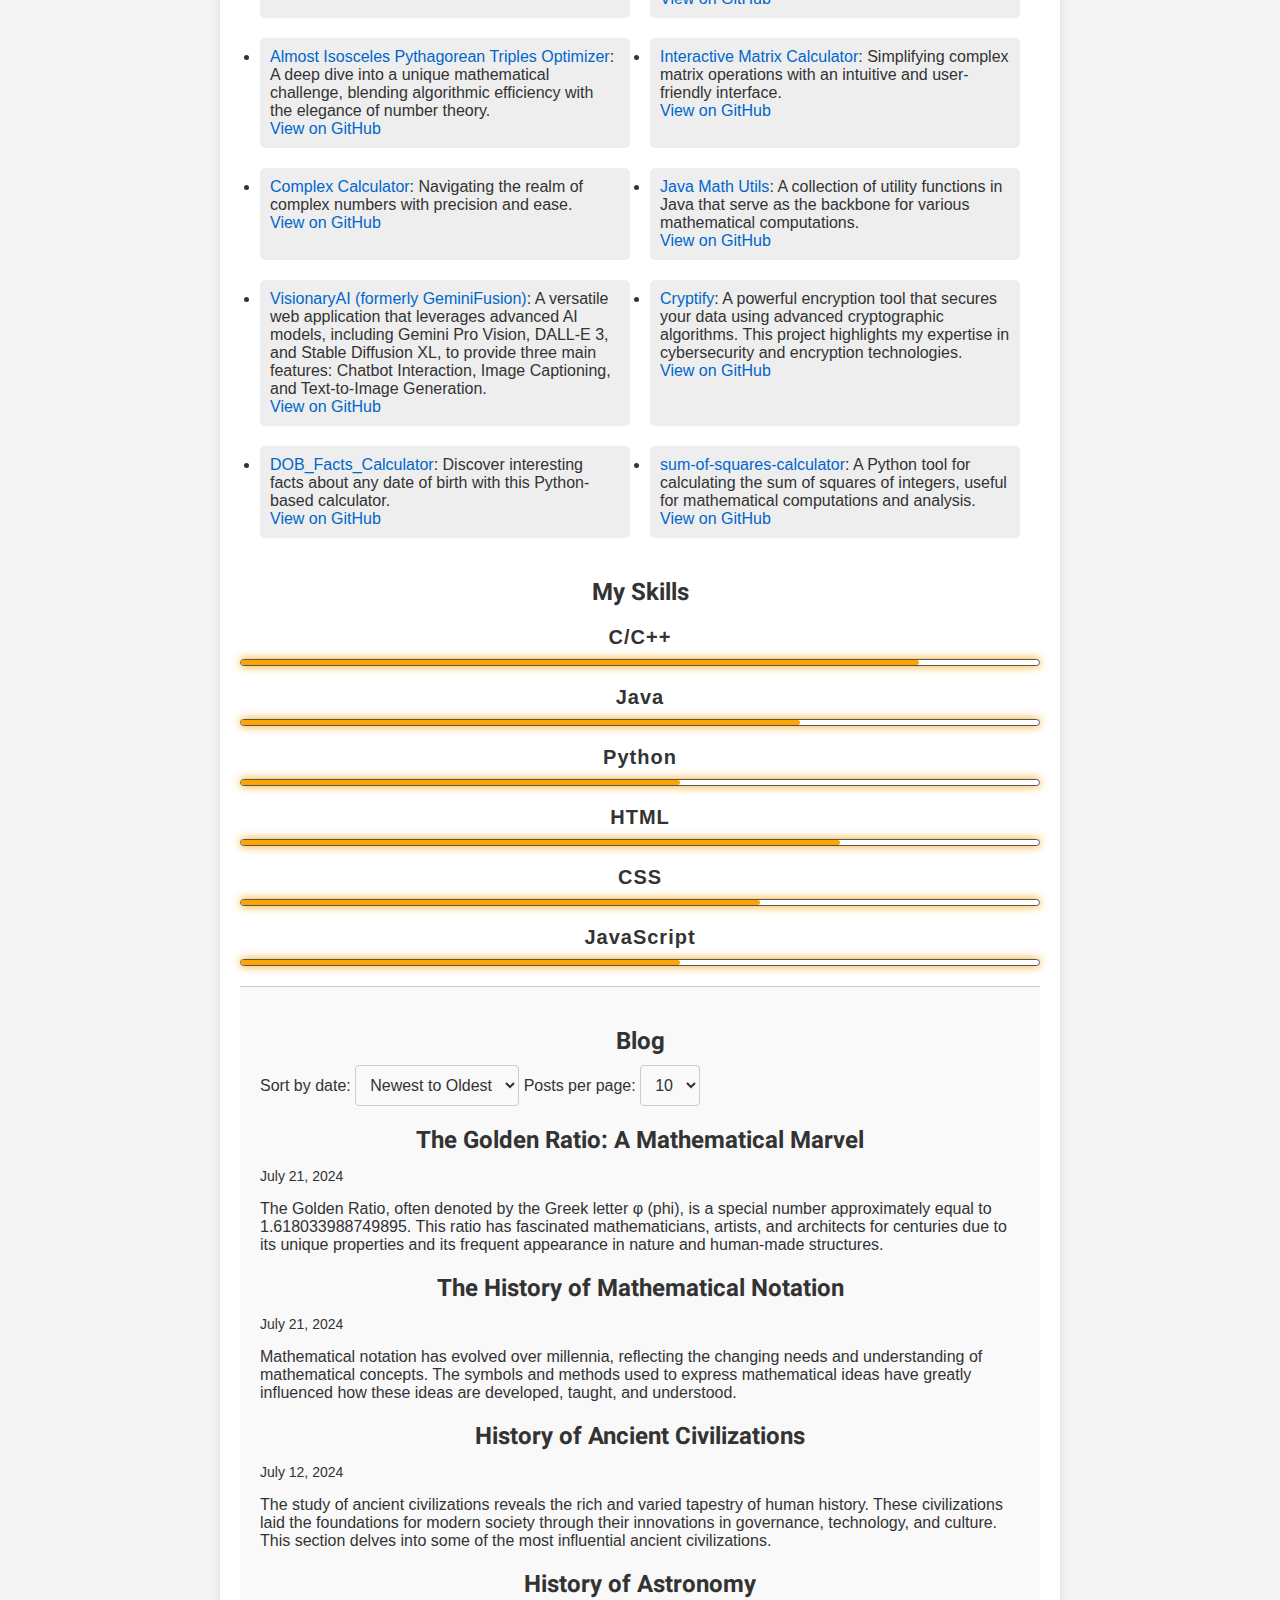
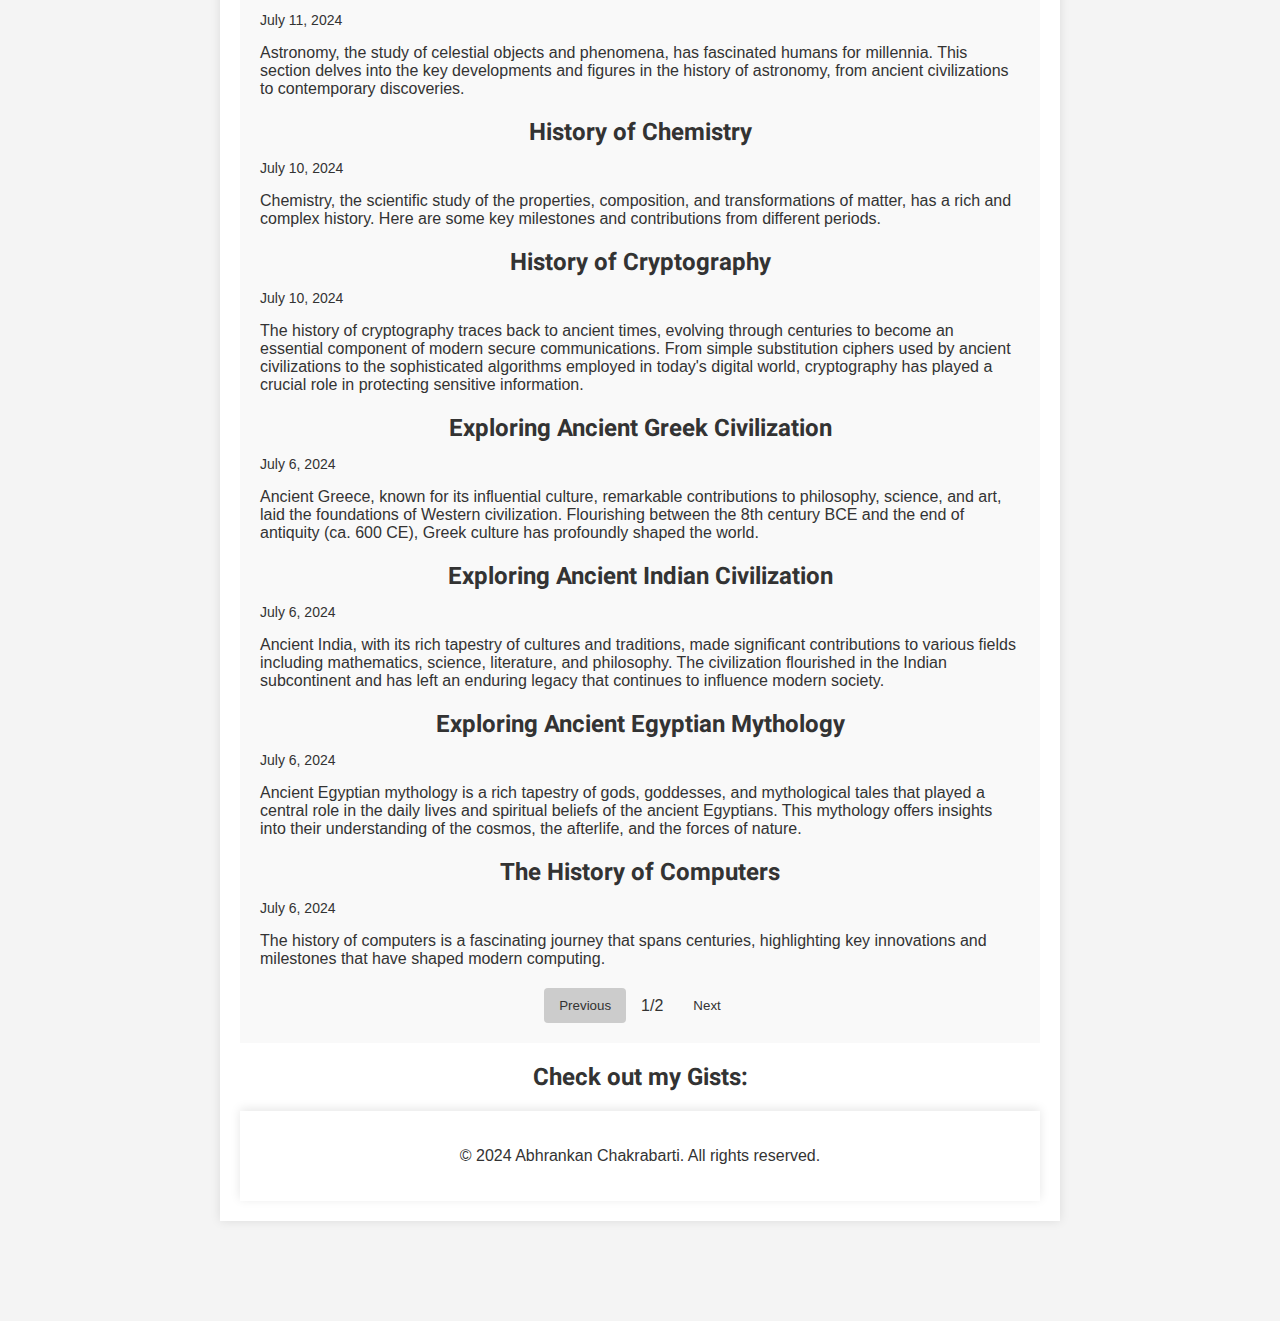
==== commit c208ba25: "Update index.html" ====
--- a/index.html
+++ b/index.html
@@ -1,340 +1,349 @@
 <!DOCTYPE html>
 <html lang="en">
-    <head>
-        <meta charset="UTF-8" />
-        <meta name="viewport" content="width=device-width, initial-scale=1.0" />
-        <title>Abhrankan Chakrabarti - Portfolio</title>
-        <link rel="icon" href="favicon.ico" type="image/x-icon">
-        <meta name="description" content="Abhrankan Chakrabarti's personal portfolio showcasing projects in mathematics, programming, and technology." />
-        <link rel="stylesheet" href="css/css2.css" />
-        <link rel="stylesheet" href="css/style.css" />
-        <link rel="stylesheet" href="css/toggletheme.css" />
-        <link rel="stylesheet" href="css/darkGist.css" />
-    </head>
-    <body>
-        <button onclick="toggleTheme()" class="toggle-theme-btn">
+<head>
+    <meta charset="UTF-8" />
+    <meta name="viewport" content="width=device-width, initial-scale=1.0" />
+    <title>Abhrankan Chakrabarti - Portfolio</title>
+    <link rel="icon" href="favicon.ico" type="image/x-icon">
+    <meta name="description" content="Abhrankan Chakrabarti's personal portfolio showcasing projects in mathematics, programming, and technology." />
+    <link rel="stylesheet" href="css/css2.css" />
+    <link rel="stylesheet" href="css/style.css" />
+    <link rel="stylesheet" href="css/toggletheme.css" />
+    <link rel="stylesheet" href="css/darkGist.css" />
+    <style>
+        /* Navbar Styles */
+        .navbar {
+            background-color: #333;
+            padding: 10px 20px;
+        }
+
+        .navbar-container {
+            display: flex;
+            justify-content: space-between;
+            align-items: center;
+        }
+
+        .navbar-logo {
+            color: #fff;
+            font-size: 24px;
+            text-decoration: none;
+        }
+
+        .navbar-menu {
+            list-style: none;
+            display: flex;
+            gap: 20px;
+        }
+
+        .navbar-menu li a {
+            color: #fff;
+            text-decoration: none;
+            padding: 8px 16px;
+            transition: background 0.3s;
+        }
+
+        .navbar-menu li a:hover {
+            background-color: #575757;
+        }
+
+        .navbar-toggle {
+            display: none;
+            flex-direction: column;
+            cursor: pointer;
+        }
+
+        .bar {
+            height: 3px;
+            width: 25px;
+            background-color: #fff;
+            margin: 3px 0;
+        }
+
+        /* Responsive Styles */
+        @media screen and (max-width: 768px) {
+            .navbar-menu {
+                display: none;
+                flex-direction: column;
+                position: absolute;
+                top: 60px;
+                left: 0;
+                width: 100%;
+                background-color: #333;
+            }
+
+            .navbar-menu.active {
+                display: flex;
+            }
+
+            .navbar-toggle {
+                display: flex;
+            }
+        }
+    </style>
+</head>
+<body>
+    <button onclick="toggleTheme()" class="toggle-theme-btn">
         <svg width="30" height="30" id="light-icon">
-        <circle cx="15" cy="15" r="6" fill="currentColor" />
-
-        <line
-          id="ray"
-          stroke="currentColor"
-          stroke-width="2"
-          stroke-linecap="round"
-          x1="15"
-          y1="1"
-          x2="15"
-          y2="4"
-        ></line>
-
-        <use href="#ray" transform="rotate(45 15 15)" />
-        <use href="#ray" transform="rotate(90 15 15)" />
-        <use href="#ray" transform="rotate(135 15 15)" />
-        <use href="#ray" transform="rotate(180 15 15)" />
-        <use href="#ray" transform="rotate(225 15 15)" />
-        <use href="#ray" transform="rotate(270 15 15)" />
-        <use href="#ray" transform="rotate(315 15 15)" />
-      </svg>
-      <svg width="30" height="30" id="dark-icon">
-        <path
-          fill="currentColor"
-          d="
-          M 23, 5
-          A 12 12 0 1 0 23, 25
-          A 12 12 0 0 1 23, 5"
-        />
-      </svg>
-        </button>
-        <div class="container">
-            <header>
-                <div class="center">
-                    <img src="76620562.jpeg" alt="Abhrankan Chakrabarti smiling" class="profile-img" />
-                    <h1>Hello World, I'm Abhrankan Chakrabarti 👋</h1>
-                    <h3>A Passionate Student Exploring the Frontiers of Mathematics, Programming, and Technology</h3>
-                </div>
-                <p>
-                    I'm on a thrilling journey through the realms of advanced numerical methods, algorithm design, and the fascinating history of ancient civilizations. My curiosity drives me to unravel the mysteries of mathematics and to
-                    craft elegant solutions to complex problems using programming.
-                </p>
-                <ul>
-                    <li>
-                        <strong>🔭 Current Endeavor</strong>: I'm diving deep into a Python project that aims to push the boundaries of numerical methods. This project is not just a test of my programming skills but also a canvas for my
-                        mathematical creativity.
-                    </li>
-                    <li>
-                        <strong>🌱 Expanding Horizons</strong>: Beyond the binary world, I'm immersing myself in the rich and intricate history of ancient Egyptian civilization. It's a fascinating detour from my usual technical pursuits,
-                        offering a fresh perspective on problem-solving and creativity.
-                    </li>
-                    <li>
-                        <strong>💬 Let's Talk</strong>: Whether you're curious about the intricacies of almost isosceles Pythagorean triples, navigating the syntax of Python, or integrating llama-cpp-python into your projects, I'm here to
-                        share insights and learn together.
-                    </li>
-                </ul>
-                <h3 class="center">📫 Connect with Me:</h3>
-                <p class="connect center">
-                    <a href="https://abhrankan.w3spaces.com">🌐 Visit My Website</a> | <a href="https://www.linkedin.com/in/abhrankan-chakrabarti-159460214/">🔗 Connect on LinkedIn</a> |
-                    <a href="https://twitter.com/AbhrankanC">🐦 Follow Me on Twitter</a> |
-                    <a href="mailto:abhrankan@gmail.com">✉️ Email me</a>
-                </p>
-                <h3 class="center">⚡ A Glimpse into My World:</h3>
-                <p class="center">
-                    Did you know? I once embarked on a mathematical odyssey to calculate the first 10,000 digits of the golden ratio! It was a journey that tested the limits of precision and my dedication to the beauty of numbers.
-                </p>
-            </header>
-            <main>
-<h3 class="center">📚 Highlighted Projects:</h3>
-<p>I am a teen developer, learning HTML5, JavaScript, Node.js, and JSON. Below are some of my key projects:</p>
-<ul class="highlighted-projects">
-    <li>
-        <a href="/code-runner">Code Runner</a>: A web-based tool for running JavaScript code directly in your browser. <br>
-        <a href="https://github.com/Abhrankan-Chakrabarti/code-runner" target="_blank">View on GitHub</a>
-    </li>
-    <li>
-        <a href="/hangman">Hangman</a>: A collection of Hangman game implementations: GUI with Python and Tkinter, command-line versions for Python 2 and 3, and a web-based version using HTML, CSS, and JavaScript. <br>
-        <a href="https://github.com/Abhrankan-Chakrabarti/hangman" target="_blank">View on GitHub</a>
-    </li>
-    <li>
-        <a href="/mass">Mass</a>: An incremental game where you build a solar system by generating mass and buying planets. Implemented with HTML, CSS, and JavaScript. <br>
-        <a href="https://github.com/Abhrankan-Chakrabarti/mass" target="_blank">View on GitHub</a>
-    </li>
-    <li>
-        <a href="/Whack-a-Mole-Game">Whack a Mole Game</a>: A simple Whack-a-Mole game implemented using HTML, CSS, and JavaScript. <br>
-        <a href="https://github.com/Abhrankan-Chakrabarti/Whack-a-Mole-Game" target="_blank">View on GitHub</a>
-    </li>
-    <li>
-        <a href="/ClickButtonGame">Click Button Game</a>: A simple, fun web game where players click a button as many times as possible within a set time limit. The game is implemented using HTML, CSS, and JavaScript. It’s an excellent project for beginners to practice their web development skills. <br>
-        <a href="https://github.com/Abhrankan-Chakrabarti/ClickButtonGame" target="_blank">View on GitHub</a>
-    </li>
-    <li>
-        <a href="/GraphingCalculator">Graphing Calculator</a>: This repository contains a web-based graphing calculator implemented using HTML, JavaScript, and D3.js. The calculator allows users to plot various mathematical functions in real-time and visualize them on an interactive graph. <br>
-        <a href="https://github.com/Abhrankan-Chakrabarti/GraphingCalculator" target="_blank">View on GitHub</a>
-    </li>
-    <li>
-        <a href="/local-notes">LocalNotes</a>: A web-app for creating and managing notes locally on your device. <br>
-        <a href="https://github.com/Abhrankan-Chakrabarti/local-notes" target="_blank">View on GitHub</a>
-    </li>
-    <li>
-        <a href="/SoundScape">SoundScape</a>: A web-app that provides a soothing sound environment for relaxation and focus. <br>
-        <a href="https://github.com/Abhrankan-Chakrabarti/SoundScape" target="_blank">View on GitHub</a>
-    </li>
-    <li>
-        <a href="/interactive-constellation-viewer">Interactive Constellation Viewer</a>: A web-based application for exploring and visualizing constellations in an interactive environment. <br>
-        <a href="https://github.com/Abhrankan-Chakrabarti/interactive-constellation-viewer" target="_blank">View on GitHub</a>
-    </li>
-    <li>
-        <a href="/pi-calculation-with-catalan-numbers">Catalan π Algorithm</a>: This repository contains a Python script that calculates the digits of π (pi) using a novel algorithm based on Catalan numbers and fixed-point arithmetic. The algorithm efficiently computes the digits of π by leveraging the properties of Catalan numbers, making it a unique and effective method for high-precision calculations. <br>
-        <a href="https://github.com/Abhrankan-Chakrabarti/pi-calculation-with-catalan-numbers" target="_blank">View on GitHub</a>
-    </li>
-    <li>
-        <a href="/almost-isosceles-pythagorean-triples">Almost Isosceles Pythagorean Triples Optimizer</a>: A deep dive into a unique mathematical challenge, blending algorithmic efficiency with the elegance of number theory. <br>
-        <a href="https://github.com/Abhrankan-Chakrabarti/almost-isosceles-pythagorean-triples" target="_blank">View on GitHub</a>
-    </li>
-    <li>
-        <a href="/Interactive-Matrix-Calculator">Interactive Matrix Calculator</a>: Simplifying complex matrix operations with an intuitive and user-friendly interface. <br>
-        <a href="https://github.com/Abhrankan-Chakrabarti/Interactive-Matrix-Calculator" target="_blank">View on GitHub</a>
-    </li>
-    <li>
-        <a href="/ComplexCalculator">Complex Calculator</a>: Navigating the realm of complex numbers with precision and ease. <br>
-        <a href="https://github.com/Abhrankan-Chakrabarti/ComplexCalculator" target="_blank">View on GitHub</a>
-    </li>
-    <li>
-        <a href="/java-math-utils">Java Math Utils</a>: A collection of utility functions in Java that serve as the backbone for various mathematical computations. <br>
-        <a href="https://github.com/Abhrankan-Chakrabarti/java-math-utils" target="_blank">View on GitHub</a>
-    </li>
-    <li>
-        <a href="https://abhrankan.streamlit.app/">VisionaryAI (formerly GeminiFusion)</a>: A versatile web application that leverages advanced AI models, including Gemini Pro Vision, DALL-E 3, and Stable Diffusion XL, to provide three main features: Chatbot Interaction, Image Captioning, and Text-to-Image Generation. <br>
-        <a href="https://github.com/Abhrankan-Chakrabarti/GeminiFusion" target="_blank">View on GitHub</a>
-    </li>
-    <li>
-        <a href="/Cryptify">Cryptify</a>: A powerful encryption tool that secures your data using advanced cryptographic algorithms. This project highlights my expertise in cybersecurity and encryption technologies. <br>
-        <a href="https://github.com/Abhrankan-Chakrabarti/Cryptify" target="_blank">View on GitHub</a>
-    </li>
-    <li>
-        <a href="/DOB_Facts_Calculator">DOB_Facts_Calculator</a>: Discover interesting facts about any date of birth with this Python-based calculator. <br>
-        <a href="https://github.com/Abhrankan-Chakrabarti/DOB_Facts_Calculator" target="_blank">View on GitHub</a>
-    </li>
-    <li>
-        <a href="/sum-of-squares-calculator">sum-of-squares-calculator</a>: A Python tool for calculating the sum of squares of integers, useful for mathematical computations and analysis. <br>
-        <a href="https://github.com/Abhrankan-Chakrabarti/sum-of-squares-calculator" target="_blank">View on GitHub</a>
-    </li>
-</ul>
-                <section class="skills">
-                    <h2>My Skills</h2>
-                    <div class="skills">
-                        <div class="progress-bar-container">
-                            <h2>C/C++</h2>
-                            <div class="progress-bar">
-                                <span class="percentage c"></span>
-                            </div>
-                        </div>
-
-                        <div class="progress-bar-container">
-                            <h2>Java</h2>
-                            <div class="progress-bar">
-                                <span class="percentage java"></span>
-                            </div>
-                        </div>
-
-                        <div class="progress-bar-container">
-                            <h2>Python</h2>
-                            <div class="progress-bar">
-                                <span class="percentage python"></span>
-                            </div>
-                        </div>
-
-                        <div class="progress-bar-container">
-                            <h2>HTML</h2>
-                            <div class="progress-bar">
-                                <span class="percentage html"></span>
-                            </div>
-                        </div>
-
-                        <div class="progress-bar-container">
-                            <h2>CSS</h2>
-                            <div class="progress-bar">
-                                <span class="percentage css"></span>
-                            </div>
-                        </div>
-
-                        <div class="progress-bar-container">
-                            <h2>JavaScript</h2>
-                            <div class="progress-bar">
-                                <span class="percentage javascript"></span>
-                            </div>
-                        </div>
-                    </div>
-                </section>
-
-<!-- Blog Section -->
-<section id="blog">
-    <h2>Blog</h2>
-    <label for="sortOrder">Sort by date:</label>
-    <select id="sortOrder" onchange="sortBlogPosts()">
-        <option value="desc">Newest to Oldest</option>
-        <option value="asc">Oldest to Newest</option>
-    </select>
-    <label for="postsPerPage">Posts per page:</label>
-    <select id="postsPerPage" onchange="changePostsPerPage()">
-        <option value="5">5</option>
-        <option value="10" selected>10</option>
-        <option value="15">15</option>
-        <option value="20">20</option>
-    </select>
-    <div id="blogContainer">
-        <div class="blog-post">
-            <h3><a href="mathematics/algorithms/2024/06/21/calculating-pi.html">Calculating π with Catalan Numbers: A Novel Approach</a></h3>
-            <p class="date">June 21, 2024</p>
-            <p class="summary">Calculating the digits of π has been a topic of interest for mathematicians and computer scientists alike. In this post, I introduce a novel algorithm for π calculation that leverages Catalan numbers and fixed-point arithmetic.</p>
+            <circle cx="15" cy="15" r="6" fill="currentColor" />
+            <line id="ray" stroke="currentColor" stroke-width="2" stroke-linecap="round" x1="15" y1="1" x2="15" y2="4"></line>
+            <use href="#ray" transform="rotate(45 15 15)" />
+            <use href="#ray" transform="rotate(90 15 15)" />
+            <use href="#ray" transform="rotate(135 15 15)" />
+            <use href="#ray" transform="rotate(180 15 15)" />
+            <use href="#ray" transform="rotate(225 15 15)" />
+            <use href="#ray" transform="rotate(270 15 15)" />
+            <use href="#ray" transform="rotate(315 15 15)" />
+        </svg>
+        <svg width="30" height="30" id="dark-icon">
+            <path fill="currentColor" d="M 23, 5 A 12 12 0 1 0 23, 25 A 12 12 0 0 1 23, 5" />
+        </svg>
+    </button>
+
+    <nav class="navbar">
+        <div class="navbar-container">
+            <a href="#home" class="navbar-logo">Abhrankan</a>
+            <ul class="navbar-menu">
+                <li><a href="#about">About</a></li>
+                <li><a href="#projects">Projects</a></li>
+                <li><a href="#blog">Blog</a></li>
+                <li><a href="#contact">Contact</a></li>
+            </ul>
+            <div class="navbar-toggle" id="mobile-menu">
+                <span class="bar"></span>
+                <span class="bar"></span>
+                <span class="bar"></span>
+            </div>
         </div>
-        <div class="blog-post">
-            <h3><a href="mathematics/algorithms/2024/07/03/pythagorean-triples-exploration.html">Exploring Almost Isosceles Pythagorean Triples: An Ancient Mathematical Marvel</a></h3>
-            <p class="date">July 3, 2024</p>
-            <p class="summary">Mathematics has always been a treasure trove of fascinating problems and elegant solutions. One such captivating concept is the almost isosceles Pythagorean triples. In this post, we will dive into what they are, their significance, and how they can be generated.</p>
-        </div>
-        <div class="blog-post">
-            <h3><a href="mythology/2024/07/04/greek-mythology.html">Greek Mythology: Gods, Heroes, and Epic Tales</a></h3>
-            <p class="date">July 4, 2024</p>
-            <p class="summary">Greek mythology is a rich tapestry of stories and characters that have captivated people for millennia. These myths offer insights into the ancient Greek worldview, their understanding of natural phenomena, and their cultural values. This section will explore some of the most significant gods, heroes, and myths from ancient Greece.</p>
-        </div>
-        <div class="blog-post">
-            <h3><a href="mythology/2024/07/05/indian-mythology.html">Indian Mythology: Gods, Heroes, and Epic Tales</a></h3>
-            <p class="date">July 5, 2024</p>
-            <p class="summary">Indian mythology is a rich and diverse collection of stories, traditions, and legends that have been passed down through generations in India. It includes a vast array of gods, goddesses, heroes, and mythical creatures, each with their own unique stories and significance. Indian mythology primarily draws from Hinduism but also includes influences from Buddhism, Jainism, and other regional traditions.</p>
-        </div>
-        <div class="blog-post">
-            <h3><a href="history/2024/07/05/ancient-egyptian-civilization.html">Exploring Ancient Egyptian Civilization</a></h3>
-            <p class="date">July 5, 2024</p>
-            <p class="summary">Ancient Egypt is one of the most fascinating and influential civilizations in human history. Spanning over 3,000 years, from approximately 3100 BCE to 30 BCE, Egypt’s history is marked by remarkable achievements in architecture, art, science, and governance. The civilization flourished along the Nile River, which provided fertile land and resources necessary for sustaining a complex society.</p>
-        </div>
-        <div class="blog-post">
-            <h3><a href="history/2024/07/06/ancient-greek-civilization.html">Exploring Ancient Greek Civilization</a></h3>
-            <p class="date">July 6, 2024</p>
-            <p class="summary">Ancient Greece, known for its influential culture, remarkable contributions to philosophy, science, and art, laid the foundations of Western civilization. Flourishing between the 8th century BCE and the end of antiquity (ca. 600 CE), Greek culture has profoundly shaped the world.</p>
-        </div>
-        <div class="blog-post">
-            <h3><a href="history/2024/07/06/ancient-indian-civilization.html">Exploring Ancient Indian Civilization</a></h3>
-            <p class="date">July 6, 2024</p>
-            <p class="summary">Ancient India, with its rich tapestry of cultures and traditions, made significant contributions to various fields including mathematics, science, literature, and philosophy. The civilization flourished in the Indian subcontinent and has left an enduring legacy that continues to influence modern society.</p>
-        </div>
-        <div class="blog-post">
-            <h3><a href="history/2024/07/06/ancient-egyptian-mythology.html">Exploring Ancient Egyptian Mythology</a></h3>
-            <p class="date">July 6, 2024</p>
-            <p class="summary">Ancient Egyptian mythology is a rich tapestry of gods, goddesses, and mythological tales that played a central role in the daily lives and spiritual beliefs of the ancient Egyptians. This mythology offers insights into their understanding of the cosmos, the afterlife, and the forces of nature.</p>
-        </div>
-        <div class="blog-post">
-            <h3><a href="2024/07/06/the-history-of-computers.html">The History of Computers</a></h3>
-            <p class="date">July 6, 2024</p>
-            <p class="summary">The history of computers is a fascinating journey that spans centuries, highlighting key innovations and milestones that have shaped modern computing.</p>
-        </div>
-        <div class="blog-post">
-            <h3><a href="2024/07/06/history-of-mathematics.html">History of Mathematics</a></h3>
-            <p class="date">July 6, 2024</p>
-            <p class="summary">Mathematics has a rich and storied history, with roots that stretch back to the earliest civilizations. This section explores the key developments and figures in the history of mathematics, from ancient times to the modern era.</p>
-        </div>
-        <div class="blog-post">
-            <h3><a href="2024/07/06/innovations-in-technology.html">Innovations in Technology</a></h3>
-            <p class="date">July 6, 2024</p>
-            <p class="summary">Technological innovations have transformed the way we live, work, and communicate. Here are some of the key advancements that have significantly impacted our world.</p>
-        </div>
-        <div class="blog-post">
-            <h3><a href="2024/07/06/history-of-physics.html">History of Physics</a></h3>
-            <p class="date">July 6, 2024</p>
-            <p class="summary">Physics, the fundamental science of matter, energy, and their interactions, has a long and rich history. Here are some key milestones and contributions from different periods.</p>
-        </div>
-        <div class="blog-post">
-            <h3><a href="2024/07/10/history-of-chemistry.html">History of Chemistry</a></h3>
-            <p class="date">July 10, 2024</p>
-            <p class="summary">Chemistry, the scientific study of the properties, composition, and transformations of matter, has a rich and complex history. Here are some key milestones and contributions from different periods.</p>
-        </div>
-        <div class="blog-post">
-            <h3><a href="2024/07/10/history-of-cryptography.html">History of Cryptography</a></h3>
-            <p class="date">July 10, 2024</p>
-            <p class="summary">The history of cryptography traces back to ancient times, evolving through centuries to become an essential component of modern secure communications. From simple substitution ciphers used by ancient civilizations to the sophisticated algorithms employed in today's digital world, cryptography has played a crucial role in protecting sensitive information.</p>
-        </div>
-        <div class="blog-post">
-            <h3><a href="2024/07/11/history-of-astronomy.html">History of Astronomy</a></h3>
-        <p class="date">July 11, 2024</p>
-        <p class="summary">Astronomy, the study of celestial objects and phenomena, has fascinated humans for millennia. This section delves into the key developments and figures in the history of astronomy, from ancient civilizations to contemporary discoveries.</p>
-        </div>
-        <div class="blog-post">
-            <h3><a href="2024/07/12/history-of-ancient-civilizations.html">History of Ancient Civilizations</a></h3>
-            <p class="date">July 12, 2024</p>
-            <p class="summary">The study of ancient civilizations reveals the rich and varied tapestry of human history. These civilizations laid the foundations for modern society through their innovations in governance, technology, and culture. This section delves into some of the most influential ancient civilizations.</p>
-        </div>
-        <div class="blog-post">
-            <h3><a href="2024/07/21/the-golden-ratio.html">The Golden Ratio: A Mathematical Marvel</a></h3>
-            <p class="date">July 21, 2024</p>
-            <p class="summary">The Golden Ratio, often denoted by the Greek letter φ (phi), is a special number approximately equal to 1.618033988749895. This ratio has fascinated mathematicians, artists, and architects for centuries due to its unique properties and its frequent appearance in nature and human-made structures.</p>
-        </div>
-        <div class="blog-post">
-            <h3><a href="2024/07/21/the-history-of-mathematical-notation.html">The History of Mathematical Notation</a></h3>
-            <p class="date">July 21, 2024</p>
-            <p class="summary">Mathematical notation has evolved over millennia, reflecting the changing needs and understanding of mathematical concepts. The symbols and methods used to express mathematical ideas have greatly influenced how these ideas are developed, taught, and understood.</p>
-        </div>
-        <!-- Add more blog posts as needed -->
-    </div>
-    <div class="pagination">
-        <button id="prevPage" onclick="changePage(-1)">Previous</button>
-        <span class="page-info" id="pageInfo"></span>
-        <button id="nextPage" onclick="changePage(1)">Next</button>
-    </div>
-</section>
-<!-- Embedded Gists -->
+    </nav>
+
+    <div class="container">
+        <header>
+            <div class="center">
+                <img src="76620562.jpeg" alt="Abhrankan Chakrabarti smiling" class="profile-img" />
+                <h1>Hello World, I'm Abhrankan Chakrabarti 👋</h1>
+                <h3>A Passionate Student Exploring the Frontiers of Mathematics, Programming, and Technology</h3>
+            </div>
+            <p>I'm on a thrilling journey through the realms of advanced numerical methods, algorithm design, and the fascinating history of ancient civilizations. My curiosity drives me to unravel the mysteries of mathematics and to craft elegant solutions to complex problems using programming.</p>
+            <ul>
+                <li><strong>🔭 Current Endeavor</strong>: I'm diving deep into a Python project that aims to push the boundaries of numerical methods. This project is not just a test of my programming skills but also a canvas for my mathematical creativity.</li>
+                <li><strong>🌱 Expanding Horizons</strong>: Beyond the binary world, I'm immersing myself in the rich and intricate history of ancient Egyptian civilization. It's a fascinating detour from my usual technical pursuits, offering a fresh perspective on problem-solving and creativity.</li>
+                <li><strong>💬 Let's Talk</strong>: Whether you're curious about the intricacies of almost isosceles Pythagorean triples, navigating the syntax of Python, or integrating llama-cpp-python into your projects, I'm here to share insights and learn together.</li>
+            </ul>
+            <h3 class="center">📫 Connect with Me:</h3>
+            <p class="connect center">
+                <a href="https://abhrankan.w3spaces.com">🌐 Visit My Website</a> |
+                <a href="https://www.linkedin.com/in/abhrankan-chakrabarti-159460214/">🔗 Connect on LinkedIn</a> |
+                <a href="https://twitter.com/AbhrankanC">🐦 Follow Me on Twitter</a> |
+                <a href="mailto:abhrankan@gmail.com">✉️ Email me</a>
+            </p>
+            <h3 class="center">⚡ A Glimpse into My World:</h3>
+            <p class="center">Did you know? I once embarked on a mathematical odyssey to calculate the first 10,000 digits of the golden ratio! It was a journey that tested the limits of precision and my dedication to the beauty of numbers.</p>
+        </header>
+        <main>
+            <h3 class="center">📚 Highlighted Projects:</h3>
+            <p>I am a teen developer, learning HTML5, JavaScript, Node.js, and JSON. Below are some of my key projects:</p>
+            <ul class="highlighted-projects">
+                <li><a href="/code-runner">Code Runner</a>: A web-based tool for running JavaScript code directly in your browser. <br> <a href="https://github.com/Abhrankan-Chakrabarti/code-runner" target="_blank">View on GitHub</a></li>
+                <li><a href="/hangman">Hangman</a>: A collection of Hangman game implementations: GUI with Python and Tkinter, command-line versions for Python 2 and 3, and a web-based version using HTML, CSS, and JavaScript. <br> <a href="https://github.com/Abhrankan-Chakrabarti/hangman" target="_blank">View on GitHub</a></li>
+                <li><a href="/mass">Mass</a>: An incremental game where you build a solar system by generating mass and buying planets. Implemented with HTML, CSS, and JavaScript. <br> <a href="https://github.com/Abhrankan-Chakrabarti/mass" target="_blank">View on GitHub</a></li>
+                <li><a href="/Whack-a-Mole-Game">Whack a Mole Game</a>: A simple Whack-a-Mole game implemented using HTML, CSS, and JavaScript. <br> <a href="https://github.com/Abhrankan-Chakrabarti/Whack-a-Mole-Game" target="_blank">View on GitHub</a></li>
+                <li><a href="/ClickButtonGame">Click Button Game</a>: A simple, fun web game where players click a button as many times as possible within a set time limit. The game is implemented using HTML, CSS, and JavaScript. It’s an excellent project for beginners to practice their web development skills. <br> <a href="https://github.com/Abhrankan-Chakrabarti/ClickButtonGame" target="_blank">View on GitHub</a></li>
+                <li><a href="/GraphingCalculator">Graphing Calculator</a>: This repository contains a web-based graphing calculator implemented using HTML, JavaScript, and D3.js. The calculator allows users to plot various mathematical functions in real-time and visualize them on an interactive graph. <br> <a href="https://github.com/Abhrankan-Chakrabarti/GraphingCalculator" target="_blank">View on GitHub</a></li>
+                <li><a href="/local-notes">LocalNotes</a>: A web-app for creating and managing notes locally on your device. <br> <a href="https://github.com/Abhrankan-Chakrabarti/local-notes" target="_blank">View on GitHub</a></li>
+                <li><a href="/SoundScape">SoundScape</a>: A web-app that provides a soothing sound environment for relaxation and focus. <br> <a href="https://github.com/Abhrankan-Chakrabarti/SoundScape" target="_blank">View on GitHub</a></li>
+                <li><a href="/interactive-constellation-viewer">Interactive Constellation Viewer</a>: A web-based application for exploring and visualizing constellations in an interactive environment. <br> <a href="https://github.com/Abhrankan-Chakrabarti/interactive-constellation-viewer" target="_blank">View on GitHub</a></li>
+                <li><a href="/pi-calculation-with-catalan-numbers">Catalan π Algorithm</a>: This repository contains a Python script that calculates the digits of π (pi) using a novel algorithm based on Catalan numbers and fixed-point arithmetic. The algorithm efficiently computes the digits of π by leveraging the properties of Catalan numbers, making it a unique and effective method for high-precision calculations. <br> <a href="https://github.com/Abhrankan-Chakrabarti/pi-calculation-with-catalan-numbers" target="_blank">View on GitHub</a></li>
+                <li><a href="/almost-isosceles-pythagorean-triples">Almost Isosceles Pythagorean Triples Optimizer</a>: A deep dive into a unique mathematical challenge, blending algorithmic efficiency with the elegance of number theory. <br> <a href="https://github.com/Abhrankan-Chakrabarti/almost-isosceles-pythagorean-triples" target="_blank">View on GitHub</a></li>
+                <li><a href="/Interactive-Matrix-Calculator">Interactive Matrix Calculator</a>: Simplifying complex matrix operations with an intuitive and user-friendly interface. <br> <a href="https://github.com/Abhrankan-Chakrabarti/Interactive-Matrix-Calculator" target="_blank">View on GitHub</a></li>
+                <li><a href="/ComplexCalculator">Complex Calculator</a>: Navigating the realm of complex numbers with precision and ease. <br> <a href="https://github.com/Abhrankan-Chakrabarti/ComplexCalculator" target="_blank">View on GitHub</a></li>
+                <li><a href="/java-math-utils">Java Math Utils</a>: A collection of utility functions in Java that serve as the backbone for various mathematical computations. <br> <a href="https://github.com/Abhrankan-Chakrabarti/java-math-utils" target="_blank">View on GitHub</a></li>
+                <li><a href="https://abhrankan.streamlit.app/">VisionaryAI (formerly GeminiFusion)</a>: A versatile web application that leverages advanced AI models, including Gemini Pro Vision, DALL-E 3, and Stable Diffusion XL, to provide three main features: Chatbot Interaction, Image Captioning, and Text-to-Image Generation. <br> <a href="https://github.com/Abhrankan-Chakrabarti/GeminiFusion" target="_blank">View on GitHub</a></li>
+                <li><a href="/Cryptify">Cryptify</a>: A powerful encryption tool that secures your data using advanced cryptographic algorithms. This project highlights my expertise in cybersecurity and encryption technologies. <br> <a href="https://github.com/Abhrankan-Chakrabarti/Cryptify" target="_blank">View on GitHub</a></li>
+                <li><a href="/DOB_Facts_Calculator">DOB_Facts_Calculator</a>: Discover interesting facts about any date of birth with this Python-based calculator. <br> <a href="https://github.com/Abhrankan-Chakrabarti/DOB_Facts_Calculator" target="_blank">View on GitHub</a></li>
+                <li><a href="/sum-of-squares-calculator">sum-of-squares-calculator</a>: A Python tool for calculating the sum of squares of integers, useful for mathematical computations and analysis. <br> <a href="https://github.com/Abhrankan-Chakrabarti/sum-of-squares-calculator" target="_blank">View on GitHub</a></li>
+            </ul>
+            <section class="skills">
+                <h2>My Skills</h2>
+                <div class="skills">
+                    <div class="progress-bar-container">
+                        <h2>C/C++</h2>
+                        <div class="progress-bar">
+                            <span class="percentage c"></span>
+                        </div>
+                    </div>
+                    <div class="progress-bar-container">
+                        <h2>Java</h2>
+                        <div class="progress-bar">
+                            <span class="percentage java"></span>
+                        </div>
+                    </div>
+                    <div class="progress-bar-container">
+                        <h2>Python</h2>
+                        <div class="progress-bar">
+                            <span class="percentage python"></span>
+                        </div>
+                    </div>
+                    <div class="progress-bar-container">
+                        <h2>HTML</h2>
+                        <div class="progress-bar">
+                            <span class="percentage html"></span>
+                        </div>
+                    </div>
+                    <div class="progress-bar-container">
+                        <h2>CSS</h2>
+                        <div class="progress-bar">
+                            <span class="percentage css"></span>
+                        </div>
+                    </div>
+                    <div class="progress-bar-container">
+                        <h2>JavaScript</h2>
+                        <div class="progress-bar">
+                            <span class="percentage javascript"></span>
+                        </div>
+                    </div>
+                </div>
+            </section>
+            <!-- Blog Section -->
+            <section id="blog">
+                <h2>Blog</h2>
+                <label for="sortOrder">Sort by date:</label>
+                <select id="sortOrder" onchange="sortBlogPosts()">
+                    <option value="desc">Newest to Oldest</option>
+                    <option value="asc">Oldest to Newest</option>
+                </select>
+                <label for="postsPerPage">Posts per page:</label>
+                <select id="postsPerPage" onchange="changePostsPerPage()">
+                    <option value="5">5</option>
+                    <option value="10" selected>10</option>
+                    <option value="15">15</option>
+                    <option value="20">20</option>
+                </select>
+                <div id="blogContainer">
+                    <div class="blog-post">
+                        <h3><a href="mathematics/algorithms/2024/06/21/calculating-pi.html">Calculating π with Catalan Numbers: A Novel Approach</a></h3>
+                        <p class="date">June 21, 2024</p>
+                        <p class="summary">Calculating the digits of π has been a topic of interest for mathematicians and computer scientists alike. In this post, I introduce a novel algorithm for π calculation that leverages Catalan numbers and fixed-point arithmetic.</p>
+                    </div>
+                    <div class="blog-post">
+                        <h3><a href="mathematics/algorithms/2024/07/03/pythagorean-triples-exploration.html">Exploring Almost Isosceles Pythagorean Triples: An Ancient Mathematical Marvel</a></h3>
+                        <p class="date">July 3, 2024</p>
+                        <p class="summary">Mathematics has always been a treasure trove of fascinating problems and elegant solutions. One such captivating concept is the almost isosceles Pythagorean triples. In this post, we will dive into what they are, their significance, and how they can be generated.</p>
+                    </div>
+                    <div class="blog-post">
+                        <h3><a href="mythology/2024/07/04/greek-mythology.html">Greek Mythology: Gods, Heroes, and Epic Tales</a></h3>
+                        <p class="date">July 4, 2024</p>
+                        <p class="summary">Greek mythology is a rich tapestry of stories and characters that have captivated people for millennia. These myths offer insights into the ancient Greek worldview, their understanding of natural phenomena, and their cultural values. This section will explore some of the most significant gods, heroes, and myths from ancient Greece.</p>
+                    </div>
+                    <div class="blog-post">
+                        <h3><a href="mythology/2024/07/05/indian-mythology.html">Indian Mythology: Gods, Heroes, and Epic Tales</a></h3>
+                        <p class="date">July 5, 2024</p>
+                        <p class="summary">Indian mythology is a rich and diverse collection of stories, traditions, and legends that have been passed down through generations in India. It includes a vast array of gods, goddesses, heroes, and mythical creatures, each with their own unique stories and significance. Indian mythology primarily draws from Hinduism but also includes influences from Buddhism, Jainism, and other regional traditions.</p>
+                    </div>
+                    <div class="blog-post">
+                        <h3><a href="history/2024/07/05/ancient-egyptian-civilization.html">Exploring Ancient Egyptian Civilization</a></h3>
+                        <p class="date">July 5, 2024</p>
+                        <p class="summary">Ancient Egypt is one of the most fascinating and influential civilizations in human history. Spanning over 3,000 years, from approximately 3100 BCE to 30 BCE, Egypt’s history is marked by remarkable achievements in architecture, art, science, and governance. The civilization flourished along the Nile River, which provided fertile land and resources necessary for sustaining a complex society.</p>
+                    </div>
+                    <div class="blog-post">
+                        <h3><a href="history/2024/07/06/ancient-greek-civilization.html">Exploring Ancient Greek Civilization</a></h3>
+                        <p class="date">July 6, 2024</p>
+                        <p class="summary">Ancient Greece, known for its influential culture, remarkable contributions to philosophy, science, and art, laid the foundations of Western civilization. Flourishing between the 8th century BCE and the end of antiquity (ca. 600 CE), Greek culture has profoundly shaped the world.</p>
+                    </div>
+                    <div class="blog-post">
+                        <h3><a href="history/2024/07/06/ancient-indian-civilization.html">Exploring Ancient Indian Civilization</a></h3>
+                        <p class="date">July 6, 2024</p>
+                        <p class="summary">Ancient India, with its rich tapestry of cultures and traditions, made significant contributions to various fields including mathematics, science, literature, and philosophy. The civilization flourished in the Indian subcontinent and has left an enduring legacy that continues to influence modern society.</p>
+                    </div>
+                    <div class="blog-post">
+                        <h3><a href="history/2024/07/06/ancient-egyptian-mythology.html">Exploring Ancient Egyptian Mythology</a></h3>
+                        <p class="date">July 6, 2024</p>
+                        <p class="summary">Ancient Egyptian mythology is a rich tapestry of gods, goddesses, and mythological tales that played a central role in the daily lives and spiritual beliefs of the ancient Egyptians. This mythology offers insights into their understanding of the cosmos, the afterlife, and the forces of nature.</p>
+                    </div>
+                    <div class="blog-post">
+                        <h3><a href="2024/07/06/the-history-of-computers.html">The History of Computers</a></h3>
+                        <p class="date">July 6, 2024</p>
+                        <p class="summary">The history of computers is a fascinating journey that spans centuries, highlighting key innovations and milestones that have shaped modern computing.</p>
+                    </div>
+                    <div class="blog-post">
+                        <h3><a href="2024/07/06/history-of-mathematics.html">History of Mathematics</a></h3>
+                        <p class="date">July 6, 2024</p>
+                        <p class="summary">Mathematics has a rich and storied history, with roots that stretch back to the earliest civilizations. This section explores the key developments and figures in the history of mathematics, from ancient times to the modern era.</p>
+                    </div>
+                    <div class="blog-post">
+                        <h3><a href="2024/07/06/innovations-in-technology.html">Innovations in Technology</a></h3>
+                        <p class="date">July 6, 2024</p>
+                        <p class="summary">Technological innovations have transformed the way we live, work, and communicate. Here are some of the key advancements that have significantly impacted our world.</p>
+                    </div>
+                    <div class="blog-post">
+                        <h3><a href="2024/07/06/history-of-physics.html">History of Physics</a></h3>
+                        <p class="date">July 6, 2024</p>
+                        <p class="summary">Physics, the fundamental science of matter, energy, and their interactions, has a long and rich history. Here are some key milestones and contributions from different periods.</p>
+                    </div>
+                    <div class="blog-post">
+                        <h3><a href="2024/07/10/history-of-chemistry.html">History of Chemistry</a></h3>
+                        <p class="date">July 10, 2024</p>
+                        <p class="summary">Chemistry, the scientific study of the properties, composition, and transformations of matter, has a rich and complex history. Here are some key milestones and contributions from different periods.</p>
+                    </div>
+                    <div class="blog-post">
+                        <h3><a href="2024/07/10/history-of-cryptography.html">History of Cryptography</a></h3>
+                        <p class="date">July 10, 2024</p>
+                        <p class="summary">The history of cryptography traces back to ancient times, evolving through centuries to become an essential component of modern secure communications. From simple substitution ciphers used by ancient civilizations to the sophisticated algorithms employed in today's digital world, cryptography has played a crucial role in protecting sensitive information.</p>
+                    </div>
+                    <div class="blog-post">
+                        <h3><a href="2024/07/11/history-of-astronomy.html">History of Astronomy</a></h3>
+                        <p class="date">July 11, 2024</p>
+                        <p class="summary">Astronomy, the study of celestial objects and phenomena, has fascinated humans for millennia. This section delves into the key developments and figures in the history of astronomy, from ancient civilizations to contemporary discoveries.</p>
+                    </div>
+                    <div class="blog-post">
+                        <h3><a href="2024/07/12/history-of-ancient-civilizations.html">History of Ancient Civilizations</a></h3>
+                        <p class="date">July 12, 2024</p>
+                        <p class="summary">The study of ancient civilizations reveals the rich and varied tapestry of human history. These civilizations laid the foundations for modern society through their innovations in governance, technology, and culture. This section delves into some of the most influential ancient civilizations.</p>
+                    </div>
+                    <div class="blog-post">
+                        <h3><a href="2024/07/21/the-golden-ratio.html">The Golden Ratio: A Mathematical Marvel</a></h3>
+                        <p class="date">July 21, 2024</p>
+                        <p class="summary">The Golden Ratio, often denoted by the Greek letter φ (phi), is a special number approximately equal to 1.618033988749895. This ratio has fascinated mathematicians, artists, and architects for centuries due to its unique properties and its frequent appearance in nature and human-made structures.</p>
+                    </div>
+                    <div class="blog-post">
+                        <h3><a href="2024/07/21/the-history-of-mathematical-notation.html">The History of Mathematical Notation</a></h3>
+                        <p class="date">July 21, 2024</p>
+                        <p class="summary">Mathematical notation has evolved over millennia, reflecting the changing needs and understanding of mathematical concepts. The symbols and methods used to express mathematical ideas have greatly influenced how these ideas are developed, taught, and understood.</p>
+                    </div>
+                    <!-- Add more blog posts as needed -->
+                </div>
+                <div class="pagination">
+                    <button id="prevPage" onclick="changePage(-1)">Previous</button>
+                    <span class="page-info" id="pageInfo"></span>
+                    <button id="nextPage" onclick="changePage(1)">Next</button>
+                </div>
+            </section>
+            <!-- Embedded Gists -->
             <section id="gists">
                 <h2>Check out my Gists:</h2>
                 <div class="gist" id="gist-container1">
+                    <script src="https://gist.github.com/Abhrankan-Chakrabarti/abd3cc2a71a03ea56b3a464d4ce17e72.js"></script>
+                </div>
+                <div class="gist" id="gist-container2">
                     <script src="https://gist.github.com/Abhrankan-Chakrabarti/a325e14de3478998ab041fb2911c1151.js"></script>
                 </div>
-                <div class="gist" id="gist-container2">
+                <div class="gist" id="gist-container3">
                     <script src="https://gist.github.com/Abhrankan-Chakrabarti/95d6256f668b79527b8e89b786db9875.js"></script>
                 </div>
             </section>
-            </main>
-            <footer>
-                <p>© 2024 Abhrankan Chakrabarti. All rights reserved.</p>
-            </footer>
-        </div>
-        <script type="text/javascript" src="js/script.js"></script>
-        <script type="text/javascript" src="js/toggletheme.js"></script>
-    </body>
-</html>
+        </main>
+        <footer>
+            <p>© 2024 Abhrankan Chakrabarti. All rights reserved.</p>
+        </footer>
+    </div>
+    <script type="text/javascript" src="js/script.js"></script>
+    <script type="text/javascript" src="js/toggletheme.js"></script>
+    <script>
+        const mobileMenu = document.getElementById('mobile-menu');
+        const navbarMenu = document.querySelector('.navbar-menu');
+
+        mobileMenu.addEventListener('click', () => {
+            navbarMenu.classList.toggle('active');
+        });
+    </script>
+</body>
+</html>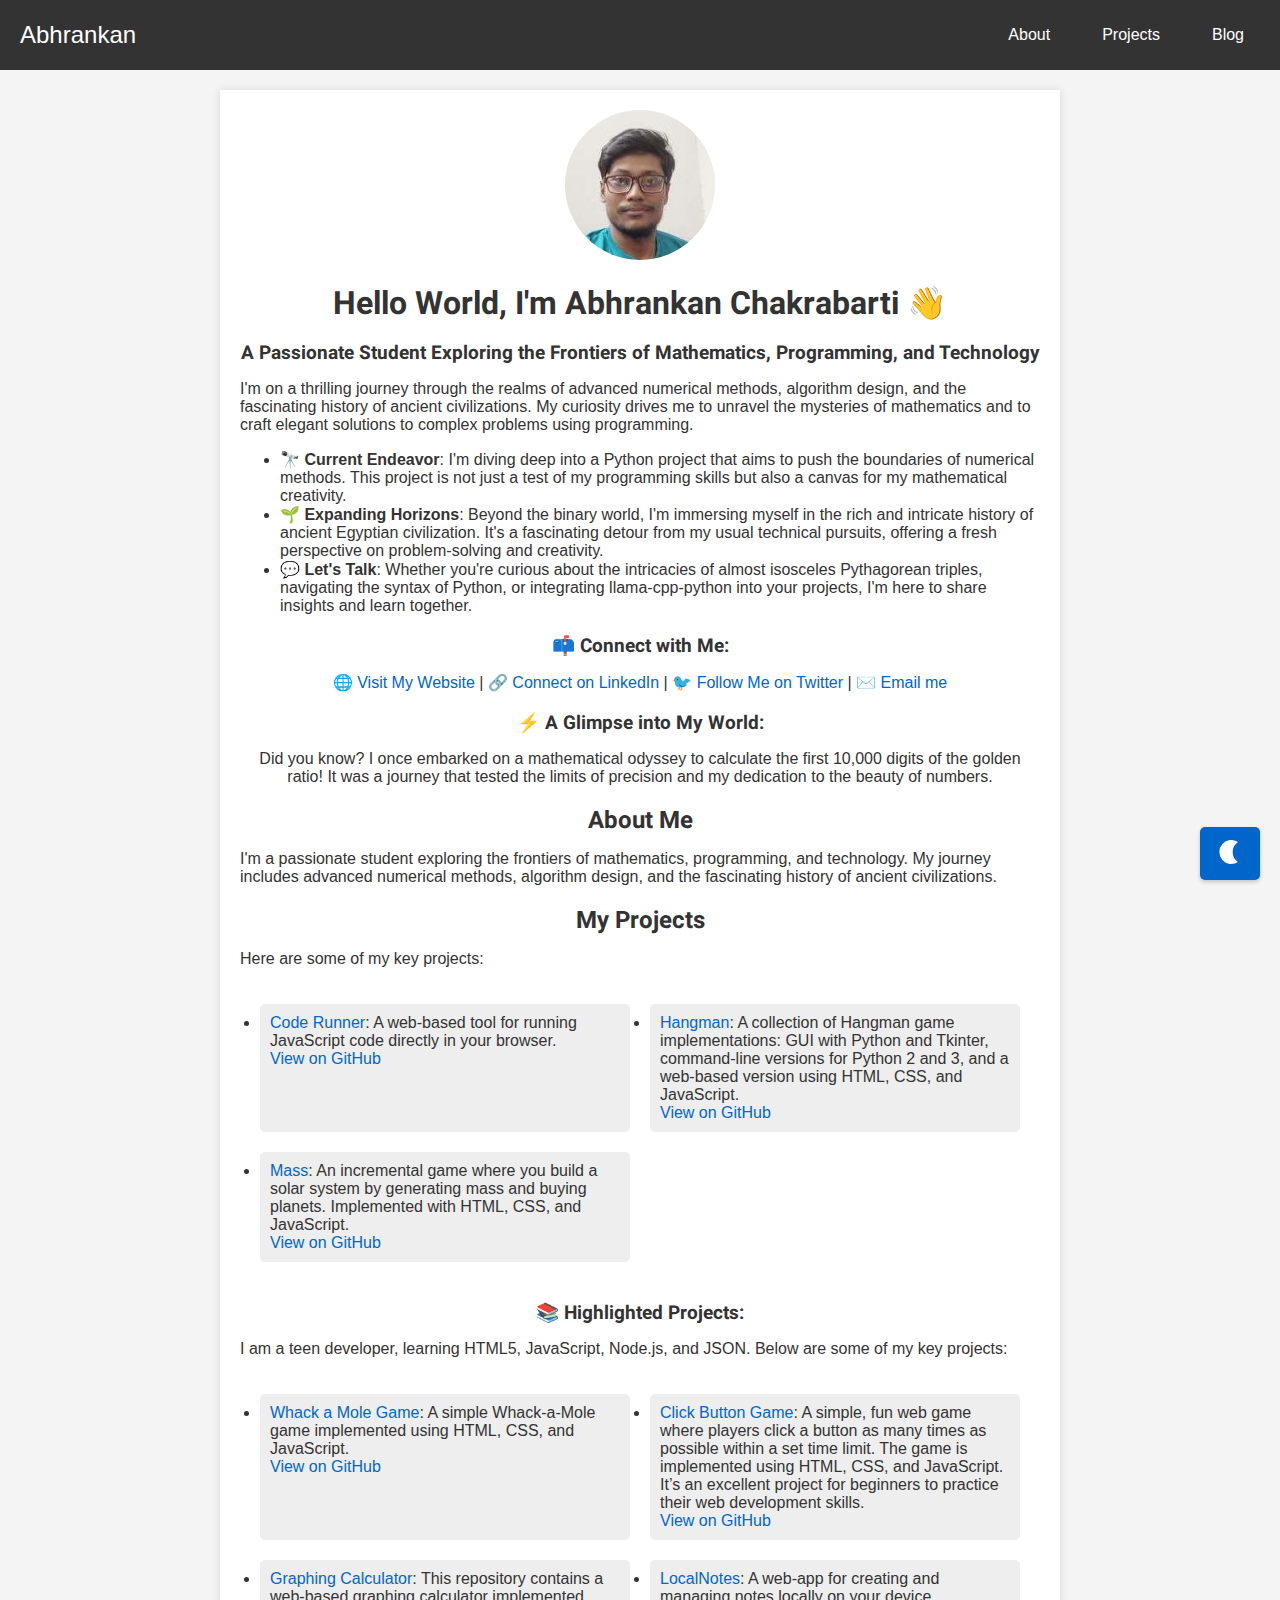
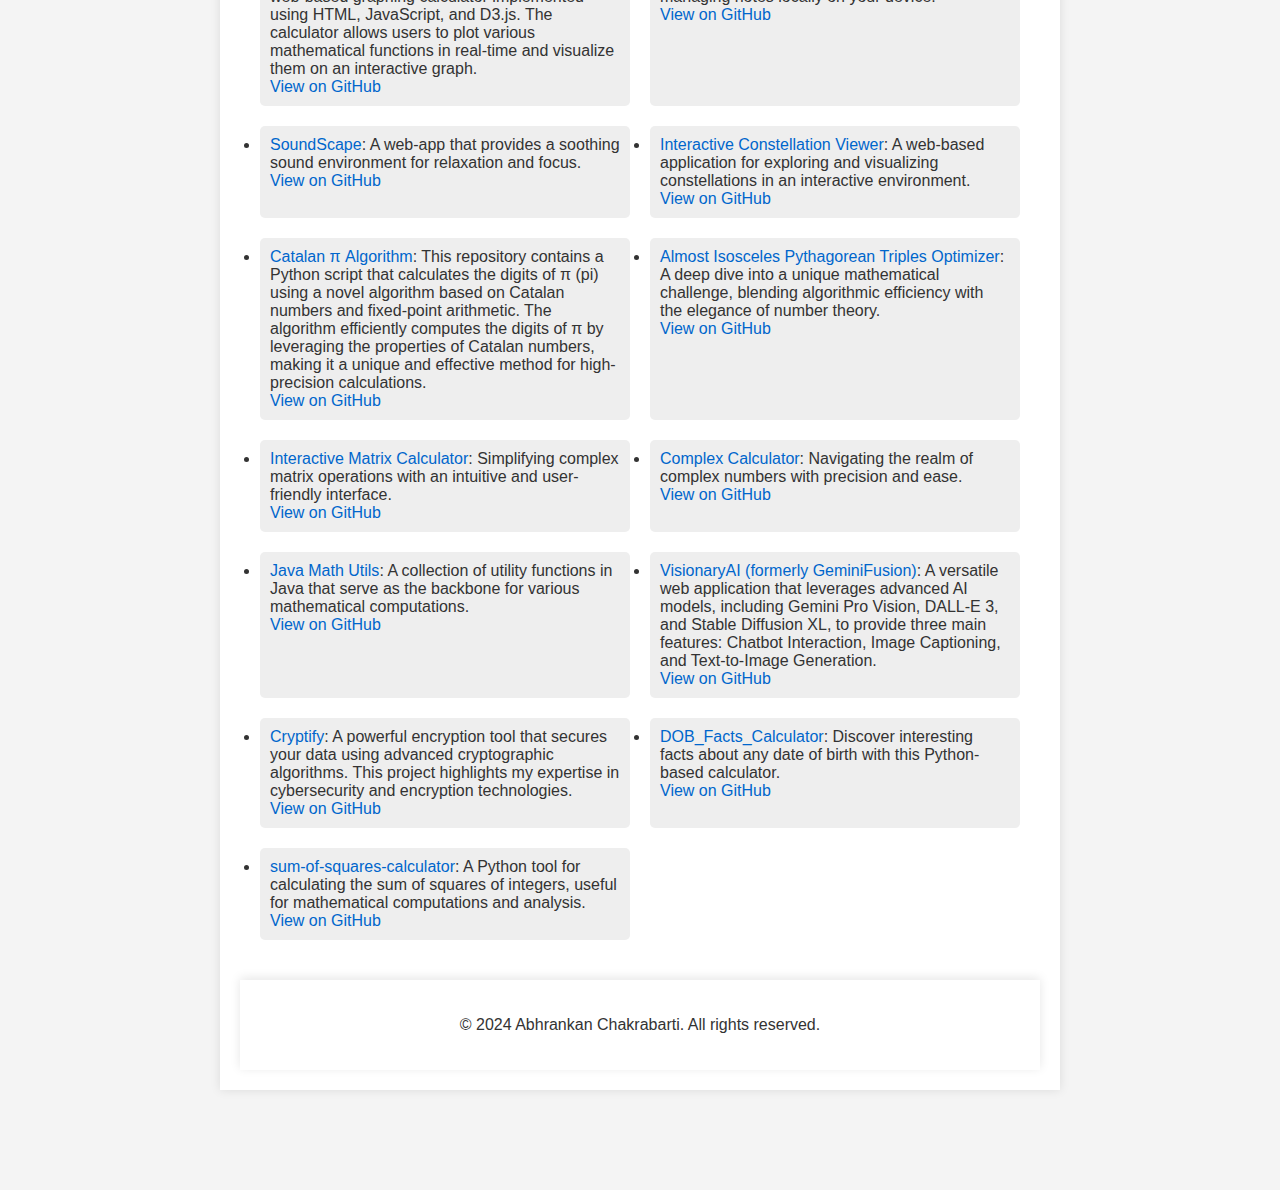
==== commit 51fd31d7: "Update index.html" ====
--- a/index.html
+++ b/index.html
@@ -106,7 +106,6 @@
                 <li><a href="#about">About</a></li>
                 <li><a href="#projects">Projects</a></li>
                 <li><a href="#blog">Blog</a></li>
-                <li><a href="#contact">Contact</a></li>
             </ul>
             <div class="navbar-toggle" id="mobile-menu">
                 <span class="bar"></span>
@@ -139,13 +138,29 @@
             <h3 class="center">⚡ A Glimpse into My World:</h3>
             <p class="center">Did you know? I once embarked on a mathematical odyssey to calculate the first 10,000 digits of the golden ratio! It was a journey that tested the limits of precision and my dedication to the beauty of numbers.</p>
         </header>
+
+        <!-- About Section -->
+        <section id="about">
+            <h2>About Me</h2>
+            <p>I'm a passionate student exploring the frontiers of mathematics, programming, and technology. My journey includes advanced numerical methods, algorithm design, and the fascinating history of ancient civilizations.</p>
+        </section>
+
+        <!-- Projects Section -->
+        <section id="projects">
+            <h2>My Projects</h2>
+            <p>Here are some of my key projects:</p>
+            <ul class="highlighted-projects">
+                <li><a href="/code-runner">Code Runner</a>: A web-based tool for running JavaScript code directly in your browser. <br> <a href="https://github.com/Abhrankan-Chakrabarti/code-runner" target="_blank">View on GitHub</a></li>
+                <li><a href="/hangman">Hangman</a>: A collection of Hangman game implementations: GUI with Python and Tkinter, command-line versions for Python 2 and 3, and a web-based version using HTML, CSS, and JavaScript. <br> <a href="https://github.com/Abhrankan-Chakrabarti/hangman" target="_blank">View on GitHub</a></li>
+                <li><a href="/mass">Mass</a>: An incremental game where you build a solar system by generating mass and buying planets. Implemented with HTML, CSS, and JavaScript. <br> <a href="https://github.com/Abhrankan-Chakrabarti/mass" target="_blank">View on GitHub</a></li>
+                <!-- Add more projects as needed -->
+            </ul>
+        </section>
+
         <main>
             <h3 class="center">📚 Highlighted Projects:</h3>
             <p>I am a teen developer, learning HTML5, JavaScript, Node.js, and JSON. Below are some of my key projects:</p>
             <ul class="highlighted-projects">
-                <li><a href="/code-runner">Code Runner</a>: A web-based tool for running JavaScript code directly in your browser. <br> <a href="https://github.com/Abhrankan-Chakrabarti/code-runner" target="_blank">View on GitHub</a></li>
-                <li><a href="/hangman">Hangman</a>: A collection of Hangman game implementations: GUI with Python and Tkinter, command-line versions for Python 2 and 3, and a web-based version using HTML, CSS, and JavaScript. <br> <a href="https://github.com/Abhrankan-Chakrabarti/hangman" target="_blank">View on GitHub</a></li>
-                <li><a href="/mass">Mass</a>: An incremental game where you build a solar system by generating mass and buying planets. Implemented with HTML, CSS, and JavaScript. <br> <a href="https://github.com/Abhrankan-Chakrabarti/mass" target="_blank">View on GitHub</a></li>
                 <li><a href="/Whack-a-Mole-Game">Whack a Mole Game</a>: A simple Whack-a-Mole game implemented using HTML, CSS, and JavaScript. <br> <a href="https://github.com/Abhrankan-Chakrabarti/Whack-a-Mole-Game" target="_blank">View on GitHub</a></li>
                 <li><a href="/ClickButtonGame">Click Button Game</a>: A simple, fun web game where players click a button as many times as possible within a set time limit. The game is implemented using HTML, CSS, and JavaScript. It’s an excellent project for beginners to practice their web development skills. <br> <a href="https://github.com/Abhrankan-Chakrabarti/ClickButtonGame" target="_blank">View on GitHub</a></li>
                 <li><a href="/GraphingCalculator">Graphing Calculator</a>: This repository contains a web-based graphing calculator implemented using HTML, JavaScript, and D3.js. The calculator allows users to plot various mathematical functions in real-time and visualize them on an interactive graph. <br> <a href="https://github.com/Abhrankan-Chakrabarti/GraphingCalculator" target="_blank">View on GitHub</a></li>
@@ -162,179 +177,13 @@
                 <li><a href="/DOB_Facts_Calculator">DOB_Facts_Calculator</a>: Discover interesting facts about any date of birth with this Python-based calculator. <br> <a href="https://github.com/Abhrankan-Chakrabarti/DOB_Facts_Calculator" target="_blank">View on GitHub</a></li>
                 <li><a href="/sum-of-squares-calculator">sum-of-squares-calculator</a>: A Python tool for calculating the sum of squares of integers, useful for mathematical computations and analysis. <br> <a href="https://github.com/Abhrankan-Chakrabarti/sum-of-squares-calculator" target="_blank">View on GitHub</a></li>
             </ul>
-            <section class="skills">
-                <h2>My Skills</h2>
-                <div class="skills">
-                    <div class="progress-bar-container">
-                        <h2>C/C++</h2>
-                        <div class="progress-bar">
-                            <span class="percentage c"></span>
-                        </div>
-                    </div>
-                    <div class="progress-bar-container">
-                        <h2>Java</h2>
-                        <div class="progress-bar">
-                            <span class="percentage java"></span>
-                        </div>
-                    </div>
-                    <div class="progress-bar-container">
-                        <h2>Python</h2>
-                        <div class="progress-bar">
-                            <span class="percentage python"></span>
-                        </div>
-                    </div>
-                    <div class="progress-bar-container">
-                        <h2>HTML</h2>
-                        <div class="progress-bar">
-                            <span class="percentage html"></span>
-                        </div>
-                    </div>
-                    <div class="progress-bar-container">
-                        <h2>CSS</h2>
-                        <div class="progress-bar">
-                            <span class="percentage css"></span>
-                        </div>
-                    </div>
-                    <div class="progress-bar-container">
-                        <h2>JavaScript</h2>
-                        <div class="progress-bar">
-                            <span class="percentage javascript"></span>
-                        </div>
-                    </div>
-                </div>
-            </section>
-            <!-- Blog Section -->
-            <section id="blog">
-                <h2>Blog</h2>
-                <label for="sortOrder">Sort by date:</label>
-                <select id="sortOrder" onchange="sortBlogPosts()">
-                    <option value="desc">Newest to Oldest</option>
-                    <option value="asc">Oldest to Newest</option>
-                </select>
-                <label for="postsPerPage">Posts per page:</label>
-                <select id="postsPerPage" onchange="changePostsPerPage()">
-                    <option value="5">5</option>
-                    <option value="10" selected>10</option>
-                    <option value="15">15</option>
-                    <option value="20">20</option>
-                </select>
-                <div id="blogContainer">
-                    <div class="blog-post">
-                        <h3><a href="mathematics/algorithms/2024/06/21/calculating-pi.html">Calculating π with Catalan Numbers: A Novel Approach</a></h3>
-                        <p class="date">June 21, 2024</p>
-                        <p class="summary">Calculating the digits of π has been a topic of interest for mathematicians and computer scientists alike. In this post, I introduce a novel algorithm for π calculation that leverages Catalan numbers and fixed-point arithmetic.</p>
-                    </div>
-                    <div class="blog-post">
-                        <h3><a href="mathematics/algorithms/2024/07/03/pythagorean-triples-exploration.html">Exploring Almost Isosceles Pythagorean Triples: An Ancient Mathematical Marvel</a></h3>
-                        <p class="date">July 3, 2024</p>
-                        <p class="summary">Mathematics has always been a treasure trove of fascinating problems and elegant solutions. One such captivating concept is the almost isosceles Pythagorean triples. In this post, we will dive into what they are, their significance, and how they can be generated.</p>
-                    </div>
-                    <div class="blog-post">
-                        <h3><a href="mythology/2024/07/04/greek-mythology.html">Greek Mythology: Gods, Heroes, and Epic Tales</a></h3>
-                        <p class="date">July 4, 2024</p>
-                        <p class="summary">Greek mythology is a rich tapestry of stories and characters that have captivated people for millennia. These myths offer insights into the ancient Greek worldview, their understanding of natural phenomena, and their cultural values. This section will explore some of the most significant gods, heroes, and myths from ancient Greece.</p>
-                    </div>
-                    <div class="blog-post">
-                        <h3><a href="mythology/2024/07/05/indian-mythology.html">Indian Mythology: Gods, Heroes, and Epic Tales</a></h3>
-                        <p class="date">July 5, 2024</p>
-                        <p class="summary">Indian mythology is a rich and diverse collection of stories, traditions, and legends that have been passed down through generations in India. It includes a vast array of gods, goddesses, heroes, and mythical creatures, each with their own unique stories and significance. Indian mythology primarily draws from Hinduism but also includes influences from Buddhism, Jainism, and other regional traditions.</p>
-                    </div>
-                    <div class="blog-post">
-                        <h3><a href="history/2024/07/05/ancient-egyptian-civilization.html">Exploring Ancient Egyptian Civilization</a></h3>
-                        <p class="date">July 5, 2024</p>
-                        <p class="summary">Ancient Egypt is one of the most fascinating and influential civilizations in human history. Spanning over 3,000 years, from approximately 3100 BCE to 30 BCE, Egypt’s history is marked by remarkable achievements in architecture, art, science, and governance. The civilization flourished along the Nile River, which provided fertile land and resources necessary for sustaining a complex society.</p>
-                    </div>
-                    <div class="blog-post">
-                        <h3><a href="history/2024/07/06/ancient-greek-civilization.html">Exploring Ancient Greek Civilization</a></h3>
-                        <p class="date">July 6, 2024</p>
-                        <p class="summary">Ancient Greece, known for its influential culture, remarkable contributions to philosophy, science, and art, laid the foundations of Western civilization. Flourishing between the 8th century BCE and the end of antiquity (ca. 600 CE), Greek culture has profoundly shaped the world.</p>
-                    </div>
-                    <div class="blog-post">
-                        <h3><a href="history/2024/07/06/ancient-indian-civilization.html">Exploring Ancient Indian Civilization</a></h3>
-                        <p class="date">July 6, 2024</p>
-                        <p class="summary">Ancient India, with its rich tapestry of cultures and traditions, made significant contributions to various fields including mathematics, science, literature, and philosophy. The civilization flourished in the Indian subcontinent and has left an enduring legacy that continues to influence modern society.</p>
-                    </div>
-                    <div class="blog-post">
-                        <h3><a href="history/2024/07/06/ancient-egyptian-mythology.html">Exploring Ancient Egyptian Mythology</a></h3>
-                        <p class="date">July 6, 2024</p>
-                        <p class="summary">Ancient Egyptian mythology is a rich tapestry of gods, goddesses, and mythological tales that played a central role in the daily lives and spiritual beliefs of the ancient Egyptians. This mythology offers insights into their understanding of the cosmos, the afterlife, and the forces of nature.</p>
-                    </div>
-                    <div class="blog-post">
-                        <h3><a href="2024/07/06/the-history-of-computers.html">The History of Computers</a></h3>
-                        <p class="date">July 6, 2024</p>
-                        <p class="summary">The history of computers is a fascinating journey that spans centuries, highlighting key innovations and milestones that have shaped modern computing.</p>
-                    </div>
-                    <div class="blog-post">
-                        <h3><a href="2024/07/06/history-of-mathematics.html">History of Mathematics</a></h3>
-                        <p class="date">July 6, 2024</p>
-                        <p class="summary">Mathematics has a rich and storied history, with roots that stretch back to the earliest civilizations. This section explores the key developments and figures in the history of mathematics, from ancient times to the modern era.</p>
-                    </div>
-                    <div class="blog-post">
-                        <h3><a href="2024/07/06/innovations-in-technology.html">Innovations in Technology</a></h3>
-                        <p class="date">July 6, 2024</p>
-                        <p class="summary">Technological innovations have transformed the way we live, work, and communicate. Here are some of the key advancements that have significantly impacted our world.</p>
-                    </div>
-                    <div class="blog-post">
-                        <h3><a href="2024/07/06/history-of-physics.html">History of Physics</a></h3>
-                        <p class="date">July 6, 2024</p>
-                        <p class="summary">Physics, the fundamental science of matter, energy, and their interactions, has a long and rich history. Here are some key milestones and contributions from different periods.</p>
-                    </div>
-                    <div class="blog-post">
-                        <h3><a href="2024/07/10/history-of-chemistry.html">History of Chemistry</a></h3>
-                        <p class="date">July 10, 2024</p>
-                        <p class="summary">Chemistry, the scientific study of the properties, composition, and transformations of matter, has a rich and complex history. Here are some key milestones and contributions from different periods.</p>
-                    </div>
-                    <div class="blog-post">
-                        <h3><a href="2024/07/10/history-of-cryptography.html">History of Cryptography</a></h3>
-                        <p class="date">July 10, 2024</p>
-                        <p class="summary">The history of cryptography traces back to ancient times, evolving through centuries to become an essential component of modern secure communications. From simple substitution ciphers used by ancient civilizations to the sophisticated algorithms employed in today's digital world, cryptography has played a crucial role in protecting sensitive information.</p>
-                    </div>
-                    <div class="blog-post">
-                        <h3><a href="2024/07/11/history-of-astronomy.html">History of Astronomy</a></h3>
-                        <p class="date">July 11, 2024</p>
-                        <p class="summary">Astronomy, the study of celestial objects and phenomena, has fascinated humans for millennia. This section delves into the key developments and figures in the history of astronomy, from ancient civilizations to contemporary discoveries.</p>
-                    </div>
-                    <div class="blog-post">
-                        <h3><a href="2024/07/12/history-of-ancient-civilizations.html">History of Ancient Civilizations</a></h3>
-                        <p class="date">July 12, 2024</p>
-                        <p class="summary">The study of ancient civilizations reveals the rich and varied tapestry of human history. These civilizations laid the foundations for modern society through their innovations in governance, technology, and culture. This section delves into some of the most influential ancient civilizations.</p>
-                    </div>
-                    <div class="blog-post">
-                        <h3><a href="2024/07/21/the-golden-ratio.html">The Golden Ratio: A Mathematical Marvel</a></h3>
-                        <p class="date">July 21, 2024</p>
-                        <p class="summary">The Golden Ratio, often denoted by the Greek letter φ (phi), is a special number approximately equal to 1.618033988749895. This ratio has fascinated mathematicians, artists, and architects for centuries due to its unique properties and its frequent appearance in nature and human-made structures.</p>
-                    </div>
-                    <div class="blog-post">
-                        <h3><a href="2024/07/21/the-history-of-mathematical-notation.html">The History of Mathematical Notation</a></h3>
-                        <p class="date">July 21, 2024</p>
-                        <p class="summary">Mathematical notation has evolved over millennia, reflecting the changing needs and understanding of mathematical concepts. The symbols and methods used to express mathematical ideas have greatly influenced how these ideas are developed, taught, and understood.</p>
-                    </div>
-                    <!-- Add more blog posts as needed -->
-                </div>
-                <div class="pagination">
-                    <button id="prevPage" onclick="changePage(-1)">Previous</button>
-                    <span class="page-info" id="pageInfo"></span>
-                    <button id="nextPage" onclick="changePage(1)">Next</button>
-                </div>
-            </section>
-            <!-- Embedded Gists -->
-            <section id="gists">
-                <h2>Check out my Gists:</h2>
-                <div class="gist" id="gist-container1">
-                    <script src="https://gist.github.com/Abhrankan-Chakrabarti/abd3cc2a71a03ea56b3a464d4ce17e72.js"></script>
-                </div>
-                <div class="gist" id="gist-container2">
-                    <script src="https://gist.github.com/Abhrankan-Chakrabarti/a325e14de3478998ab041fb2911c1151.js"></script>
-                </div>
-                <div class="gist" id="gist-container3">
-                    <script src="https://gist.github.com/Abhrankan-Chakrabarti/95d6256f668b79527b8e89b786db9875.js"></script>
-                </div>
-            </section>
         </main>
+
         <footer>
             <p>© 2024 Abhrankan Chakrabarti. All rights reserved.</p>
         </footer>
     </div>
+
     <script type="text/javascript" src="js/script.js"></script>
     <script type="text/javascript" src="js/toggletheme.js"></script>
     <script>
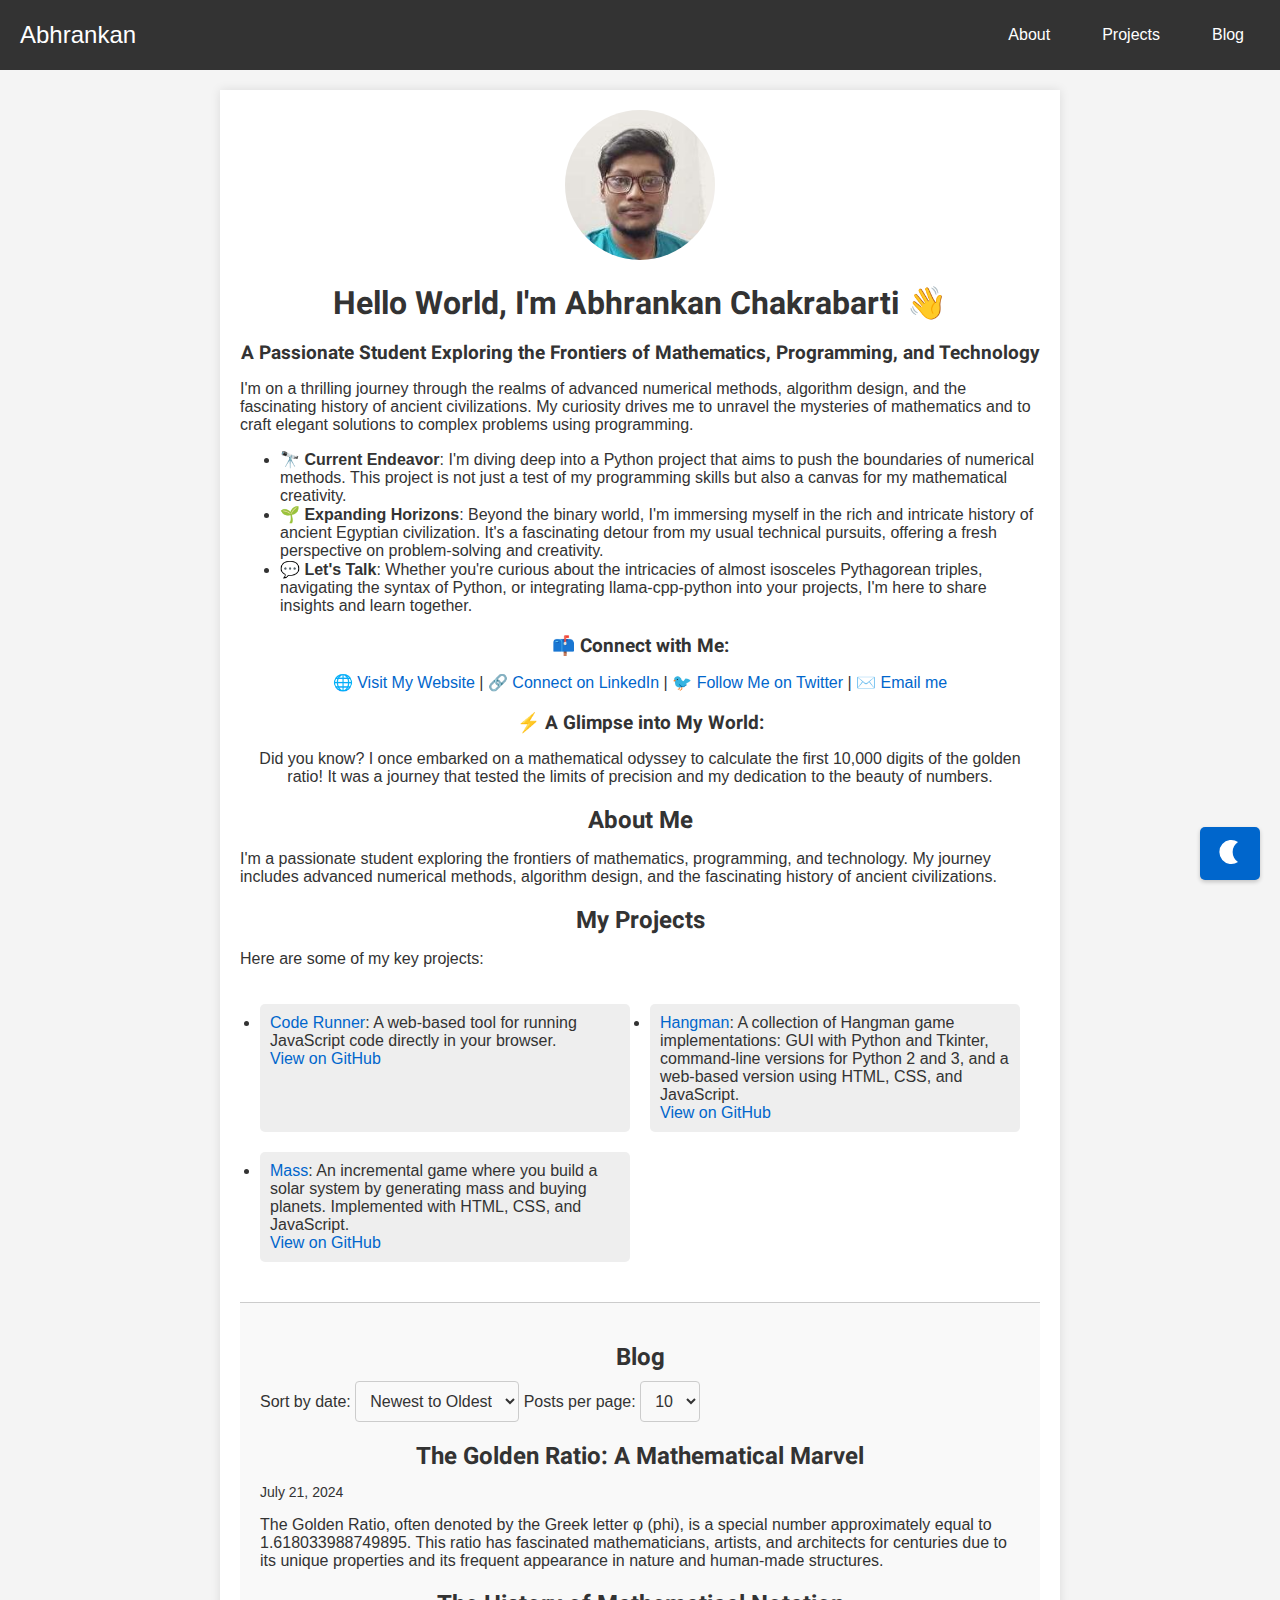
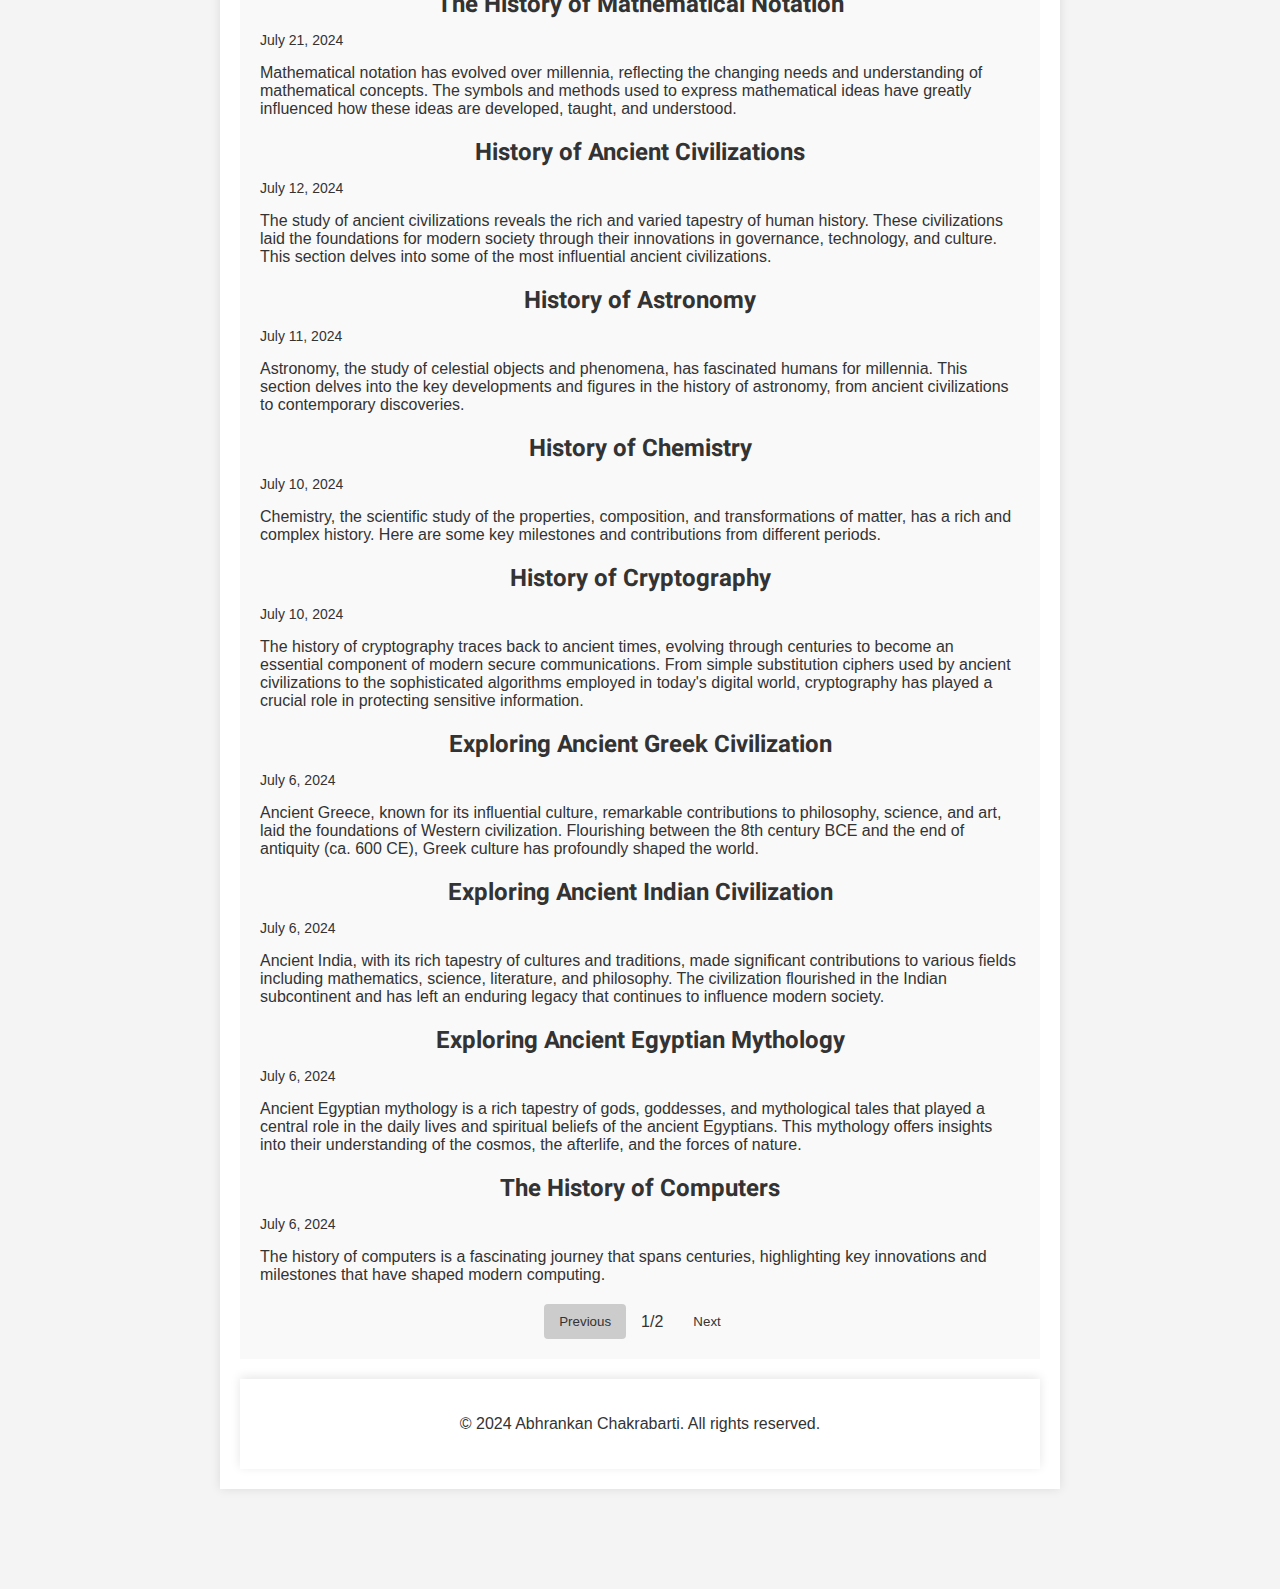
==== commit afd518dc: "Update index.html" ====
--- a/index.html
+++ b/index.html
@@ -157,27 +157,120 @@
             </ul>
         </section>
 
-        <main>
-            <h3 class="center">📚 Highlighted Projects:</h3>
-            <p>I am a teen developer, learning HTML5, JavaScript, Node.js, and JSON. Below are some of my key projects:</p>
-            <ul class="highlighted-projects">
-                <li><a href="/Whack-a-Mole-Game">Whack a Mole Game</a>: A simple Whack-a-Mole game implemented using HTML, CSS, and JavaScript. <br> <a href="https://github.com/Abhrankan-Chakrabarti/Whack-a-Mole-Game" target="_blank">View on GitHub</a></li>
-                <li><a href="/ClickButtonGame">Click Button Game</a>: A simple, fun web game where players click a button as many times as possible within a set time limit. The game is implemented using HTML, CSS, and JavaScript. It’s an excellent project for beginners to practice their web development skills. <br> <a href="https://github.com/Abhrankan-Chakrabarti/ClickButtonGame" target="_blank">View on GitHub</a></li>
-                <li><a href="/GraphingCalculator">Graphing Calculator</a>: This repository contains a web-based graphing calculator implemented using HTML, JavaScript, and D3.js. The calculator allows users to plot various mathematical functions in real-time and visualize them on an interactive graph. <br> <a href="https://github.com/Abhrankan-Chakrabarti/GraphingCalculator" target="_blank">View on GitHub</a></li>
-                <li><a href="/local-notes">LocalNotes</a>: A web-app for creating and managing notes locally on your device. <br> <a href="https://github.com/Abhrankan-Chakrabarti/local-notes" target="_blank">View on GitHub</a></li>
-                <li><a href="/SoundScape">SoundScape</a>: A web-app that provides a soothing sound environment for relaxation and focus. <br> <a href="https://github.com/Abhrankan-Chakrabarti/SoundScape" target="_blank">View on GitHub</a></li>
-                <li><a href="/interactive-constellation-viewer">Interactive Constellation Viewer</a>: A web-based application for exploring and visualizing constellations in an interactive environment. <br> <a href="https://github.com/Abhrankan-Chakrabarti/interactive-constellation-viewer" target="_blank">View on GitHub</a></li>
-                <li><a href="/pi-calculation-with-catalan-numbers">Catalan π Algorithm</a>: This repository contains a Python script that calculates the digits of π (pi) using a novel algorithm based on Catalan numbers and fixed-point arithmetic. The algorithm efficiently computes the digits of π by leveraging the properties of Catalan numbers, making it a unique and effective method for high-precision calculations. <br> <a href="https://github.com/Abhrankan-Chakrabarti/pi-calculation-with-catalan-numbers" target="_blank">View on GitHub</a></li>
-                <li><a href="/almost-isosceles-pythagorean-triples">Almost Isosceles Pythagorean Triples Optimizer</a>: A deep dive into a unique mathematical challenge, blending algorithmic efficiency with the elegance of number theory. <br> <a href="https://github.com/Abhrankan-Chakrabarti/almost-isosceles-pythagorean-triples" target="_blank">View on GitHub</a></li>
-                <li><a href="/Interactive-Matrix-Calculator">Interactive Matrix Calculator</a>: Simplifying complex matrix operations with an intuitive and user-friendly interface. <br> <a href="https://github.com/Abhrankan-Chakrabarti/Interactive-Matrix-Calculator" target="_blank">View on GitHub</a></li>
-                <li><a href="/ComplexCalculator">Complex Calculator</a>: Navigating the realm of complex numbers with precision and ease. <br> <a href="https://github.com/Abhrankan-Chakrabarti/ComplexCalculator" target="_blank">View on GitHub</a></li>
-                <li><a href="/java-math-utils">Java Math Utils</a>: A collection of utility functions in Java that serve as the backbone for various mathematical computations. <br> <a href="https://github.com/Abhrankan-Chakrabarti/java-math-utils" target="_blank">View on GitHub</a></li>
-                <li><a href="https://abhrankan.streamlit.app/">VisionaryAI (formerly GeminiFusion)</a>: A versatile web application that leverages advanced AI models, including Gemini Pro Vision, DALL-E 3, and Stable Diffusion XL, to provide three main features: Chatbot Interaction, Image Captioning, and Text-to-Image Generation. <br> <a href="https://github.com/Abhrankan-Chakrabarti/GeminiFusion" target="_blank">View on GitHub</a></li>
-                <li><a href="/Cryptify">Cryptify</a>: A powerful encryption tool that secures your data using advanced cryptographic algorithms. This project highlights my expertise in cybersecurity and encryption technologies. <br> <a href="https://github.com/Abhrankan-Chakrabarti/Cryptify" target="_blank">View on GitHub</a></li>
-                <li><a href="/DOB_Facts_Calculator">DOB_Facts_Calculator</a>: Discover interesting facts about any date of birth with this Python-based calculator. <br> <a href="https://github.com/Abhrankan-Chakrabarti/DOB_Facts_Calculator" target="_blank">View on GitHub</a></li>
-                <li><a href="/sum-of-squares-calculator">sum-of-squares-calculator</a>: A Python tool for calculating the sum of squares of integers, useful for mathematical computations and analysis. <br> <a href="https://github.com/Abhrankan-Chakrabarti/sum-of-squares-calculator" target="_blank">View on GitHub</a></li>
-            </ul>
-        </main>
+        <!-- Blog Section -->
+        <section id="blog">
+            <h2>Blog</h2>
+            <label for="sortOrder">Sort by date:</label>
+            <select id="sortOrder" onchange="sortBlogPosts()">
+                <option value="desc">Newest to Oldest</option>
+                <option value="asc">Oldest to Newest</option>
+            </select>
+            <label for="postsPerPage">Posts per page:</label>
+            <select id="postsPerPage" onchange="changePostsPerPage()">
+                <option value="5">5</option>
+                <option value="10" selected>10</option>
+                <option value="15">15</option>
+                <option value="20">20</option>
+            </select>
+            <div id="blogContainer">
+                <div class="blog-post">
+                    <h3><a href="mathematics/algorithms/2024/06/21/calculating-pi.html">Calculating π with Catalan Numbers: A Novel Approach</a></h3>
+                    <p class="date">June 21, 2024</p>
+                    <p class="summary">Calculating the digits of π has been a topic of interest for mathematicians and computer scientists alike. In this post, I introduce a novel algorithm for π calculation that leverages Catalan numbers and fixed-point arithmetic.</p>
+                </div>
+                <div class="blog-post">
+                    <h3><a href="mathematics/algorithms/2024/07/03/pythagorean-triples-exploration.html">Exploring Almost Isosceles Pythagorean Triples: An Ancient Mathematical Marvel</a></h3>
+                    <p class="date">July 3, 2024</p>
+                    <p class="summary">Mathematics has always been a treasure trove of fascinating problems and elegant solutions. One such captivating concept is the almost isosceles Pythagorean triples. In this post, we will dive into what they are, their significance, and how they can be generated.</p>
+                </div>
+                <div class="blog-post">
+                    <h3><a href="mythology/2024/07/04/greek-mythology.html">Greek Mythology: Gods, Heroes, and Epic Tales</a></h3>
+                    <p class="date">July 4, 2024</p>
+                    <p class="summary">Greek mythology is a rich tapestry of stories and characters that have captivated people for millennia. These myths offer insights into the ancient Greek worldview, their understanding of natural phenomena, and their cultural values. This section will explore some of the most significant gods, heroes, and myths from ancient Greece.</p>
+                </div>
+                <div class="blog-post">
+                    <h3><a href="mythology/2024/07/05/indian-mythology.html">Indian Mythology: Gods, Heroes, and Epic Tales</a></h3>
+                    <p class="date">July 5, 2024</p>
+                    <p class="summary">Indian mythology is a rich and diverse collection of stories, traditions, and legends that have been passed down through generations in India. It includes a vast array of gods, goddesses, heroes, and mythical creatures, each with their own unique stories and significance. Indian mythology primarily draws from Hinduism but also includes influences from Buddhism, Jainism, and other regional traditions.</p>
+                </div>
+                <div class="blog-post">
+                    <h3><a href="history/2024/07/05/ancient-egyptian-civilization.html">Exploring Ancient Egyptian Civilization</a></h3>
+                    <p class="date">July 5, 2024</p>
+                    <p class="summary">Ancient Egypt is one of the most fascinating and influential civilizations in human history. Spanning over 3,000 years, from approximately 3100 BCE to 30 BCE, Egypt’s history is marked by remarkable achievements in architecture, art, science, and governance. The civilization flourished along the Nile River, which provided fertile land and resources necessary for sustaining a complex society.</p>
+                </div>
+                <div class="blog-post">
+                    <h3><a href="history/2024/07/06/ancient-greek-civilization.html">Exploring Ancient Greek Civilization</a></h3>
+                    <p class="date">July 6, 2024</p>
+                    <p class="summary">Ancient Greece, known for its influential culture, remarkable contributions to philosophy, science, and art, laid the foundations of Western civilization. Flourishing between the 8th century BCE and the end of antiquity (ca. 600 CE), Greek culture has profoundly shaped the world.</p>
+                </div>
+                <div class="blog-post">
+                    <h3><a href="history/2024/07/06/ancient-indian-civilization.html">Exploring Ancient Indian Civilization</a></h3>
+                    <p class="date">July 6, 2024</p>
+                    <p class="summary">Ancient India, with its rich tapestry of cultures and traditions, made significant contributions to various fields including mathematics, science, literature, and philosophy. The civilization flourished in the Indian subcontinent and has left an enduring legacy that continues to influence modern society.</p>
+                </div>
+                <div class="blog-post">
+                    <h3><a href="history/2024/07/06/ancient-egyptian-mythology.html">Exploring Ancient Egyptian Mythology</a></h3>
+                    <p class="date">July 6, 2024</p>
+                    <p class="summary">Ancient Egyptian mythology is a rich tapestry of gods, goddesses, and mythological tales that played a central role in the daily lives and spiritual beliefs of the ancient Egyptians. This mythology offers insights into their understanding of the cosmos, the afterlife, and the forces of nature.</p>
+                </div>
+                <div class="blog-post">
+                    <h3><a href="2024/07/06/the-history-of-computers.html">The History of Computers</a></h3>
+                    <p class="date">July 6, 2024</p>
+                    <p class="summary">The history of computers is a fascinating journey that spans centuries, highlighting key innovations and milestones that have shaped modern computing.</p>
+                </div>
+                <div class="blog-post">
+                    <h3><a href="2024/07/06/history-of-mathematics.html">History of Mathematics</a></h3>
+                    <p class="date">July 6, 2024</p>
+                    <p class="summary">Mathematics has a rich and storied history, with roots that stretch back to the earliest civilizations. This section explores the key developments and figures in the history of mathematics, from ancient times to the modern era.</p>
+                </div>
+                <div class="blog-post">
+                    <h3><a href="2024/07/06/innovations-in-technology.html">Innovations in Technology</a></h3>
+                    <p class="date">July 6, 2024</p>
+                    <p class="summary">Technological innovations have transformed the way we live, work, and communicate. Here are some of the key advancements that have significantly impacted our world.</p>
+                </div>
+                <div class="blog-post">
+                    <h3><a href="2024/07/06/history-of-physics.html">History of Physics</a></h3>
+                    <p class="date">July 6, 2024</p>
+                    <p class="summary">Physics, the fundamental science of matter, energy, and their interactions, has a long and rich history. Here are some key milestones and contributions from different periods.</p>
+                </div>
+                <div class="blog-post">
+                    <h3><a href="2024/07/10/history-of-chemistry.html">History of Chemistry</a></h3>
+                    <p class="date">July 10, 2024</p>
+                    <p class="summary">Chemistry, the scientific study of the properties, composition, and transformations of matter, has a rich and complex history. Here are some key milestones and contributions from different periods.</p>
+                </div>
+                <div class="blog-post">
+                    <h3><a href="2024/07/10/history-of-cryptography.html">History of Cryptography</a></h3>
+                    <p class="date">July 10, 2024</p>
+                    <p class="summary">The history of cryptography traces back to ancient times, evolving through centuries to become an essential component of modern secure communications. From simple substitution ciphers used by ancient civilizations to the sophisticated algorithms employed in today's digital world, cryptography has played a crucial role in protecting sensitive information.</p>
+                </div>
+                <div class="blog-post">
+                    <h3><a href="2024/07/11/history-of-astronomy.html">History of Astronomy</a></h3>
+                    <p class="date">July 11, 2024</p>
+                    <p class="summary">Astronomy, the study of celestial objects and phenomena, has fascinated humans for millennia. This section delves into the key developments and figures in the history of astronomy, from ancient civilizations to contemporary discoveries.</p>
+                </div>
+                <div class="blog-post">
+                    <h3><a href="2024/07/12/history-of-ancient-civilizations.html">History of Ancient Civilizations</a></h3>
+                    <p class="date">July 12, 2024</p>
+                    <p class="summary">The study of ancient civilizations reveals the rich and varied tapestry of human history. These civilizations laid the foundations for modern society through their innovations in governance, technology, and culture. This section delves into some of the most influential ancient civilizations.</p>
+                </div>
+                <div class="blog-post">
+                    <h3><a href="2024/07/21/the-golden-ratio.html">The Golden Ratio: A Mathematical Marvel</a></h3>
+                    <p class="date">July 21, 2024</p>
+                    <p class="summary">The Golden Ratio, often denoted by the Greek letter φ (phi), is a special number approximately equal to 1.618033988749895. This ratio has fascinated mathematicians, artists, and architects for centuries due to its unique properties and its frequent appearance in nature and human-made structures.</p>
+                </div>
+                <div class="blog-post">
+                    <h3><a href="2024/07/21/the-history-of-mathematical-notation.html">The History of Mathematical Notation</a></h3>
+                    <p class="date">July 21, 2024</p>
+                    <p class="summary">Mathematical notation has evolved over millennia, reflecting the changing needs and understanding of mathematical concepts. The symbols and methods used to express mathematical ideas have greatly influenced how these ideas are developed, taught, and understood.</p>
+                </div>
+                <!-- Add more blog posts as needed -->
+            </div>
+            <div class="pagination">
+                <button id="prevPage" onclick="changePage(-1)">Previous</button>
+                <span class="page-info" id="pageInfo"></span>
+                <button id="nextPage" onclick="changePage(1)">Next</button>
+            </div>
+        </section>
 
         <footer>
             <p>© 2024 Abhrankan Chakrabarti. All rights reserved.</p>
@@ -193,6 +286,12 @@
         mobileMenu.addEventListener('click', () => {
             navbarMenu.classList.toggle('active');
         });
+
+        // Initialize blog sorting and display
+        document.addEventListener('DOMContentLoaded', () => {
+            document.getElementById('sortOrder').value = 'desc';
+            sortBlogPosts(); // Call to sort blog posts on page load
+        });
     </script>
 </body>
 </html>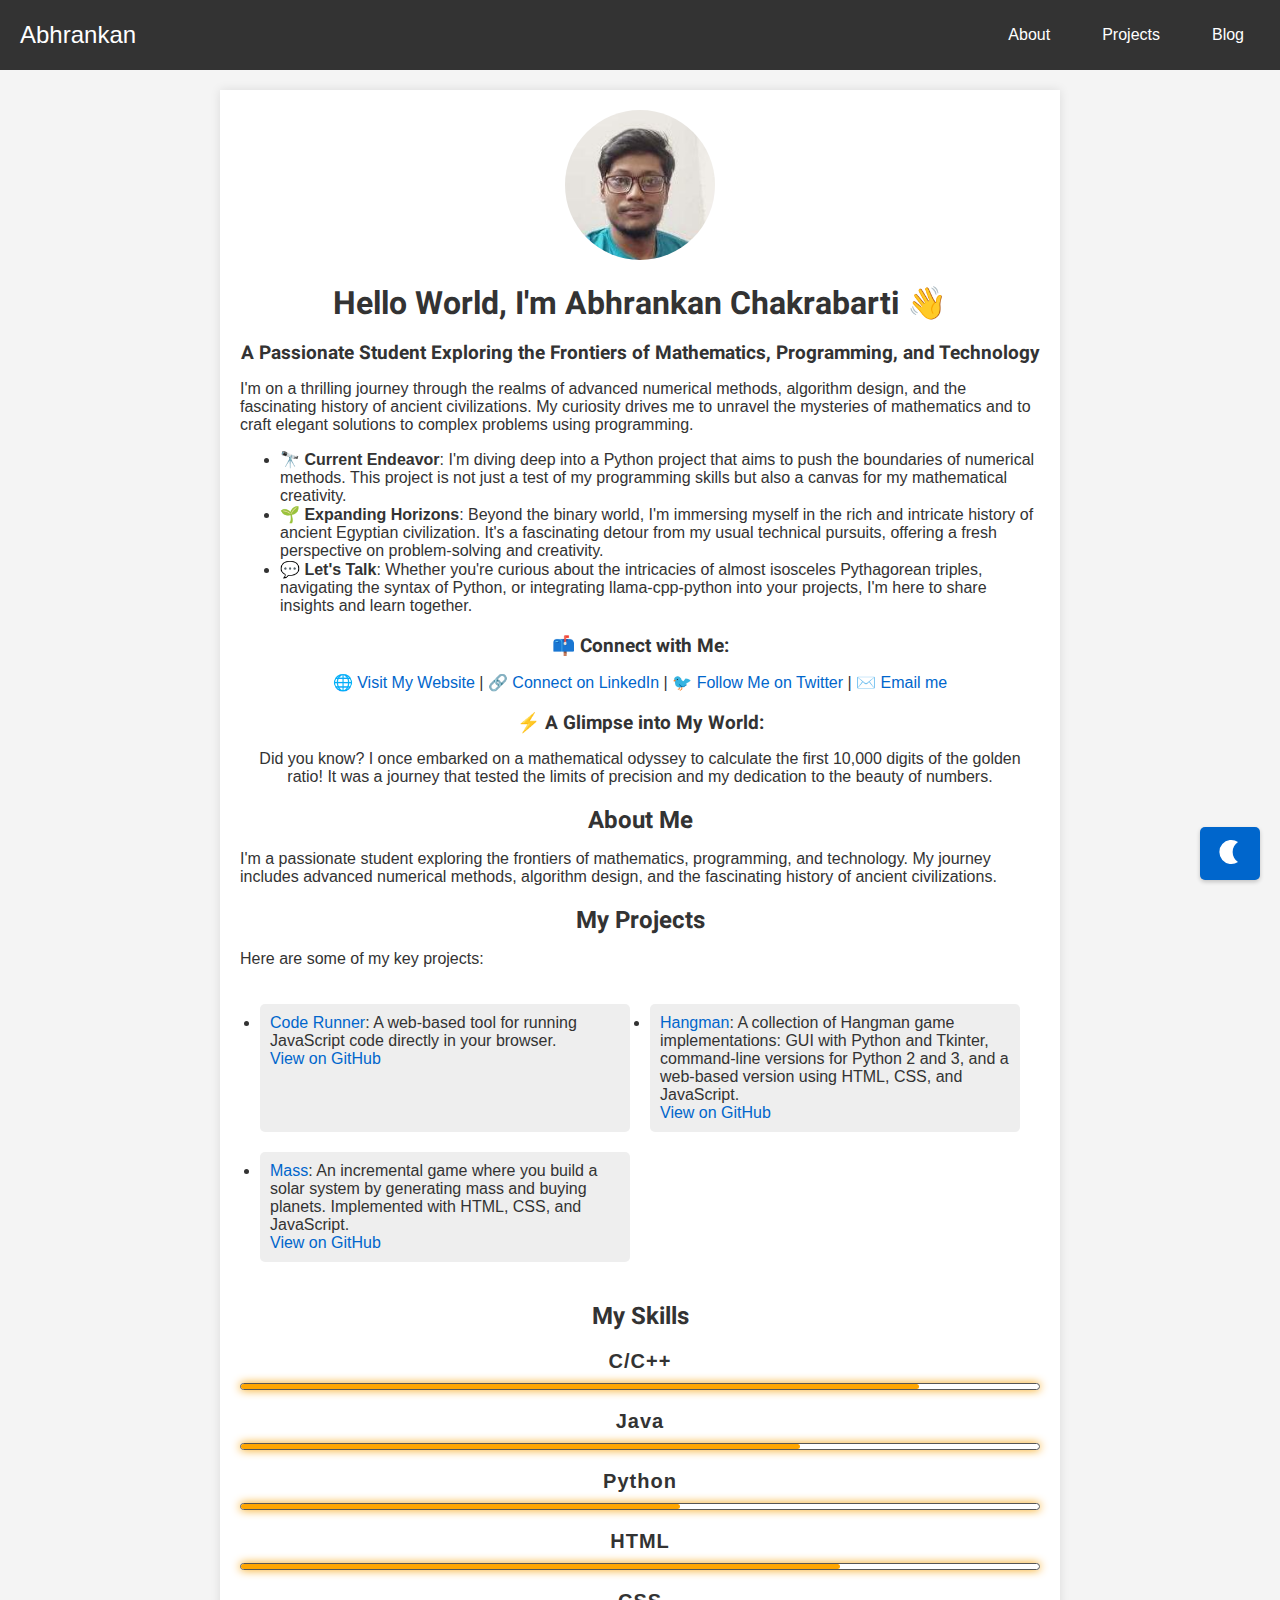
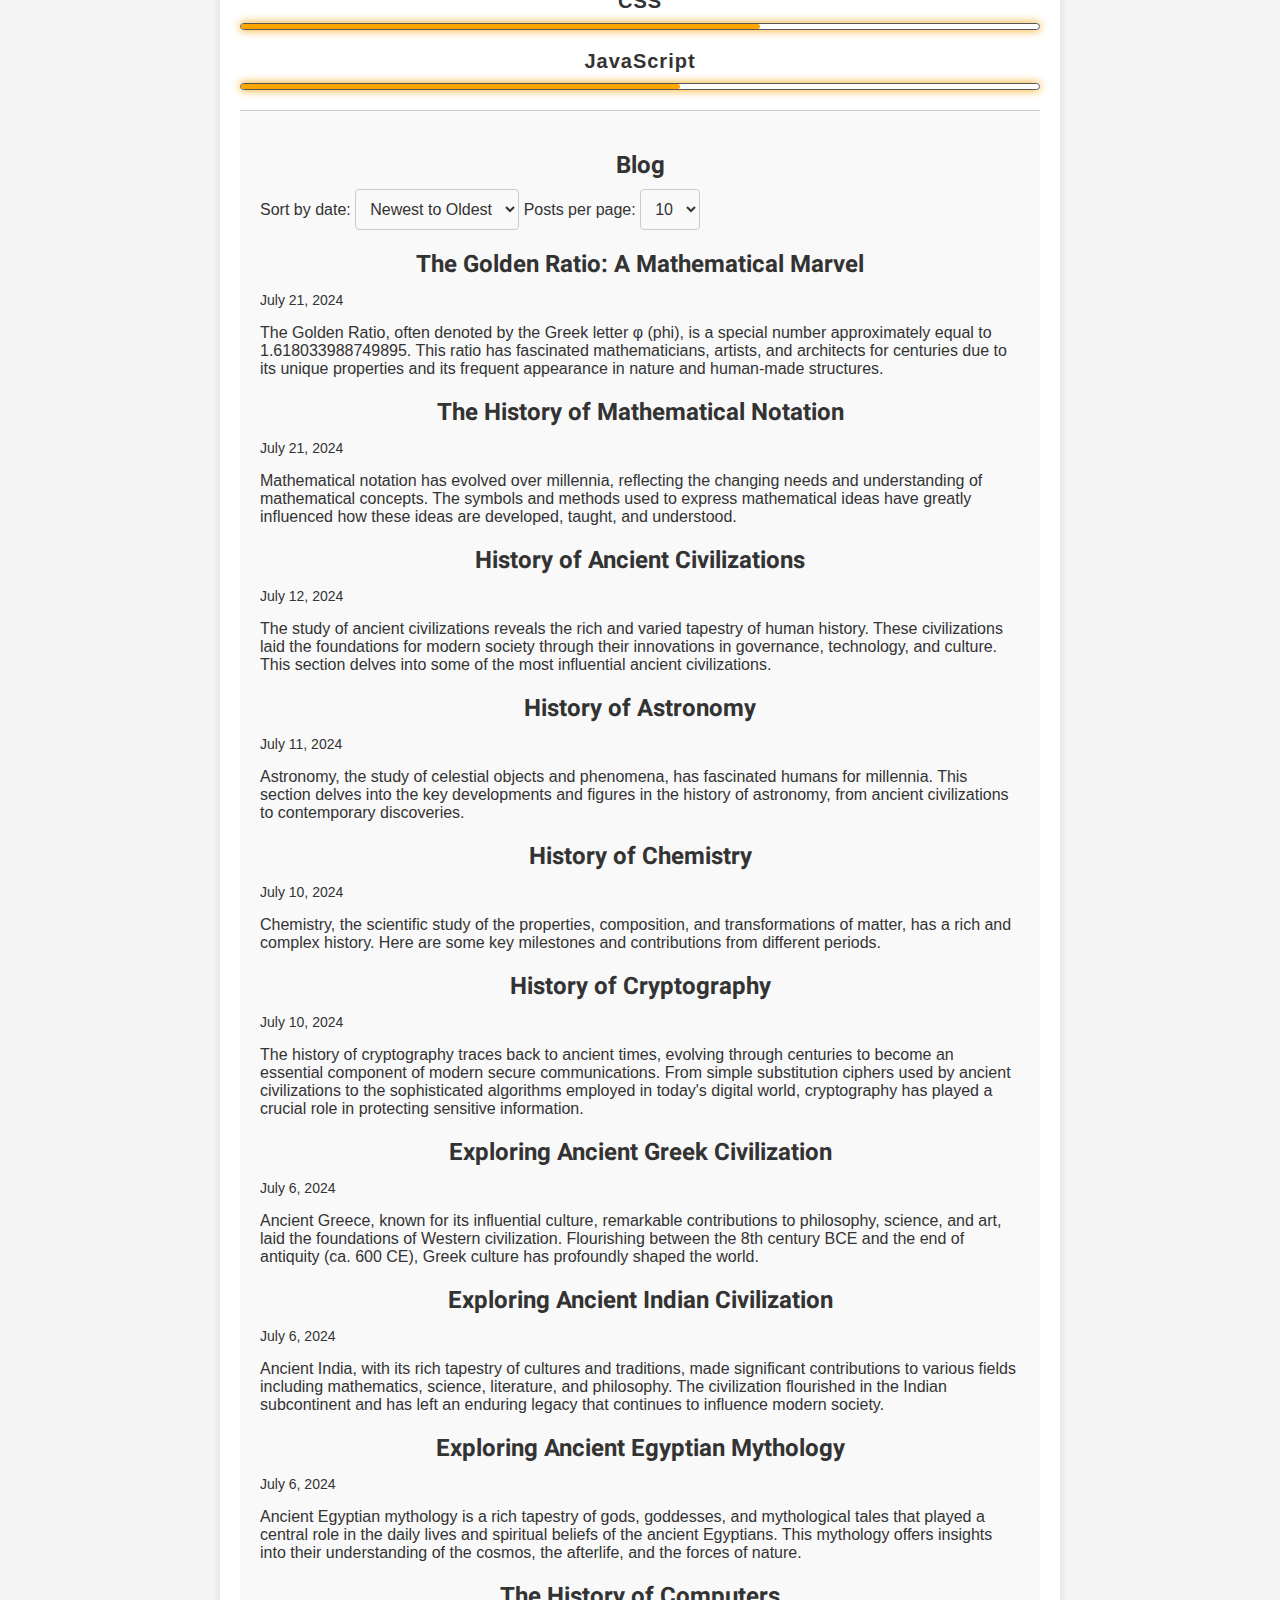
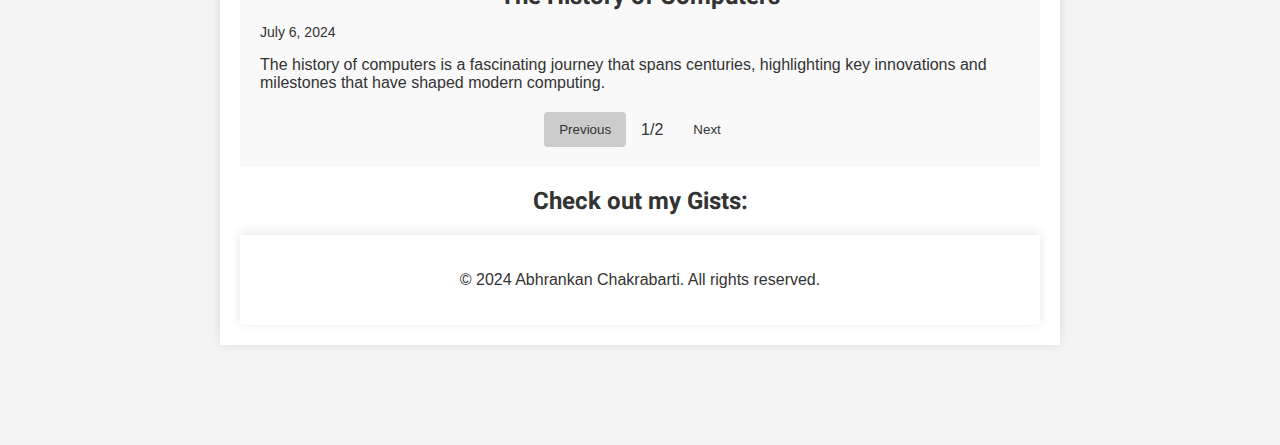
==== commit 618b79c7: "Update index.html" ====
--- a/index.html
+++ b/index.html
@@ -157,6 +157,49 @@
             </ul>
         </section>
 
+        <!-- Skills Section -->
+        <section class="skills">
+            <h2>My Skills</h2>
+            <div class="skills">
+                <div class="progress-bar-container">
+                    <h2>C/C++</h2>
+                    <div class="progress-bar">
+                        <span class="percentage c"></span>
+                    </div>
+                </div>
+                <div class="progress-bar-container">
+                    <h2>Java</h2>
+                    <div class="progress-bar">
+                        <span class="percentage java"></span>
+                    </div>
+                </div>
+                <div class="progress-bar-container">
+                    <h2>Python</h2>
+                    <div class="progress-bar">
+                        <span class="percentage python"></span>
+                    </div>
+                </div>
+                <div class="progress-bar-container">
+                    <h2>HTML</h2>
+                    <div class="progress-bar">
+                        <span class="percentage html"></span>
+                    </div>
+                </div>
+                <div class="progress-bar-container">
+                    <h2>CSS</h2>
+                    <div class="progress-bar">
+                        <span class="percentage css"></span>
+                    </div>
+                </div>
+                <div class="progress-bar-container">
+                    <h2>JavaScript</h2>
+                    <div class="progress-bar">
+                        <span class="percentage javascript"></span>
+                    </div>
+                </div>
+            </div>
+        </section>
+
         <!-- Blog Section -->
         <section id="blog">
             <h2>Blog</h2>
@@ -272,6 +315,20 @@
             </div>
         </section>
 
+        <!-- Gists Section -->
+        <section id="gists">
+            <h2>Check out my Gists:</h2>
+            <div class="gist" id="gist-container1">
+                <script src="https://gist.github.com/Abhrankan-Chakrabarti/abd3cc2a71a03ea56b3a464d4ce17e72.js"></script>
+            </div>
+            <div class="gist" id="gist-container2">
+                <script src="https://gist.github.com/Abhrankan-Chakrabarti/a325e14de3478998ab041fb2911c1151.js"></script>
+            </div>
+            <div class="gist" id="gist-container3">
+                <script src="https://gist.github.com/Abhrankan-Chakrabarti/95d6256f668b79527b8e89b786db9875.js"></script>
+            </div>
+        </section>
+
         <footer>
             <p>© 2024 Abhrankan Chakrabarti. All rights reserved.</p>
         </footer>
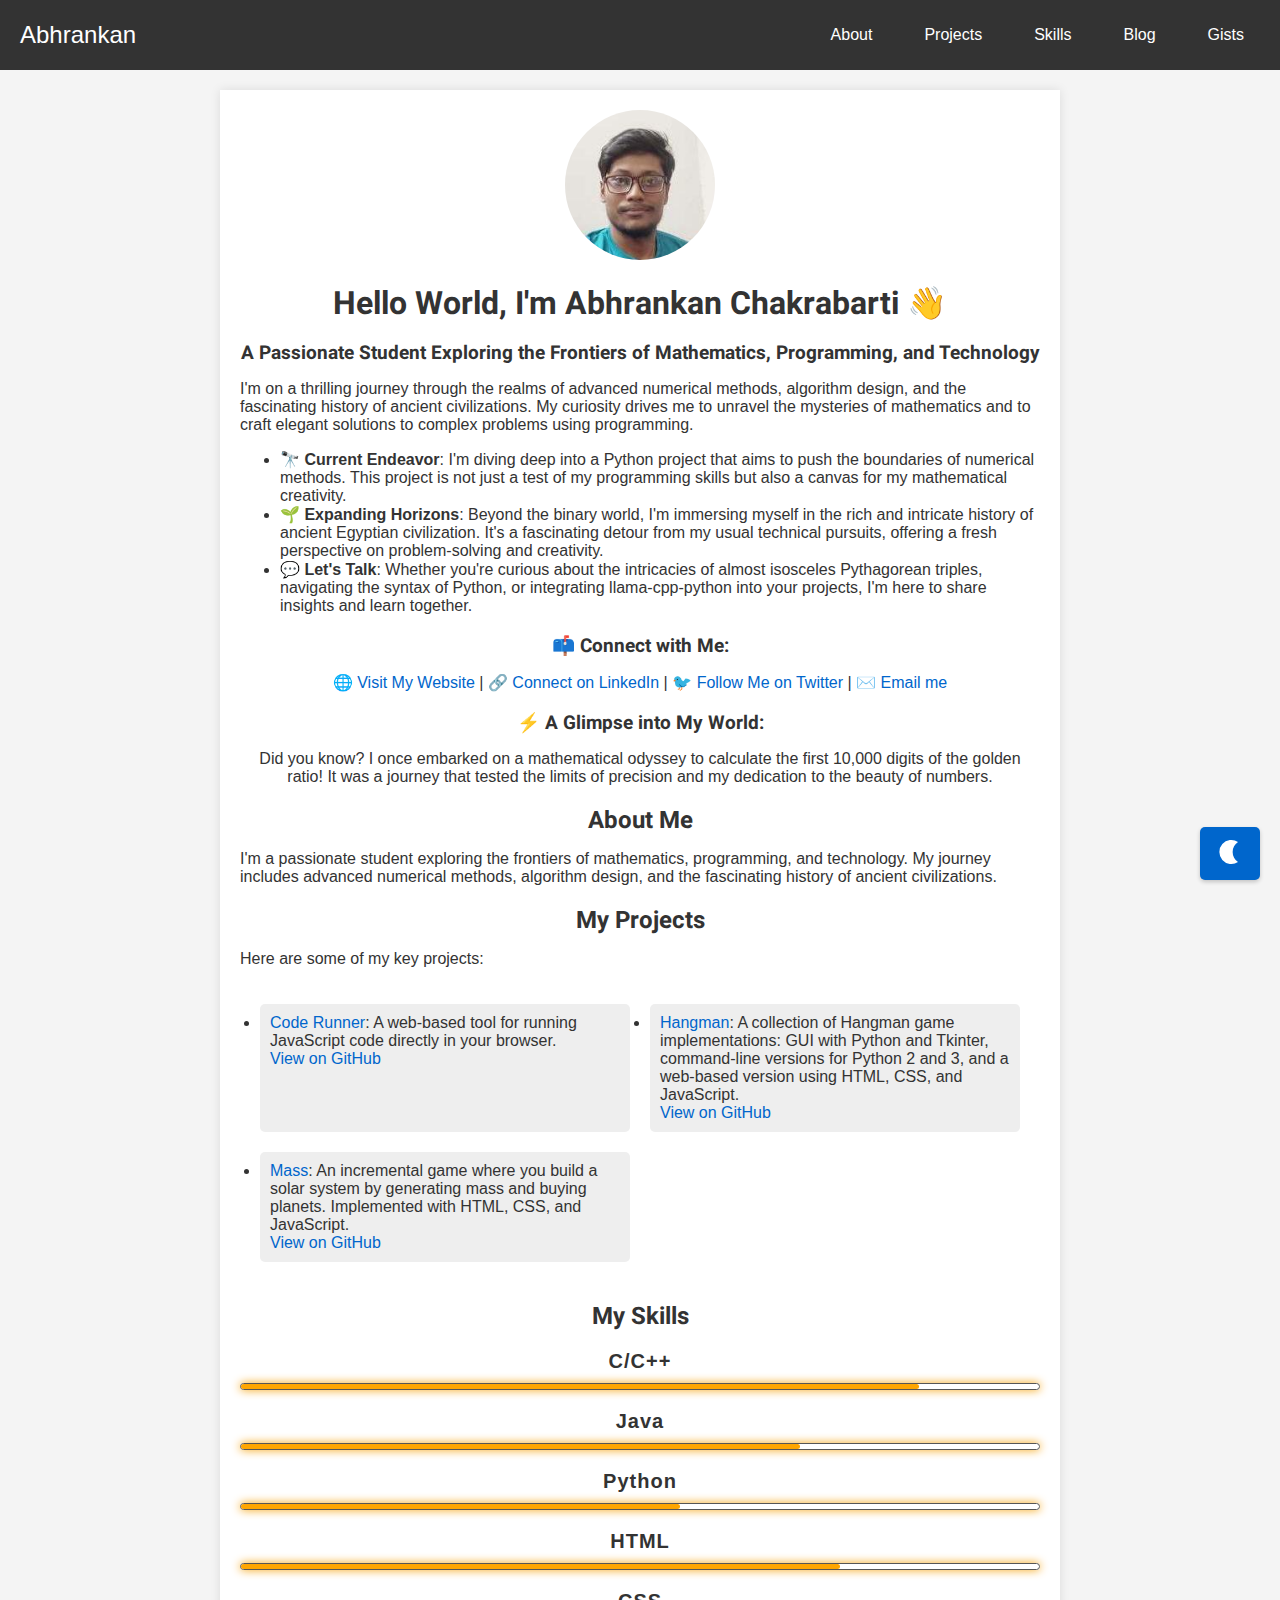
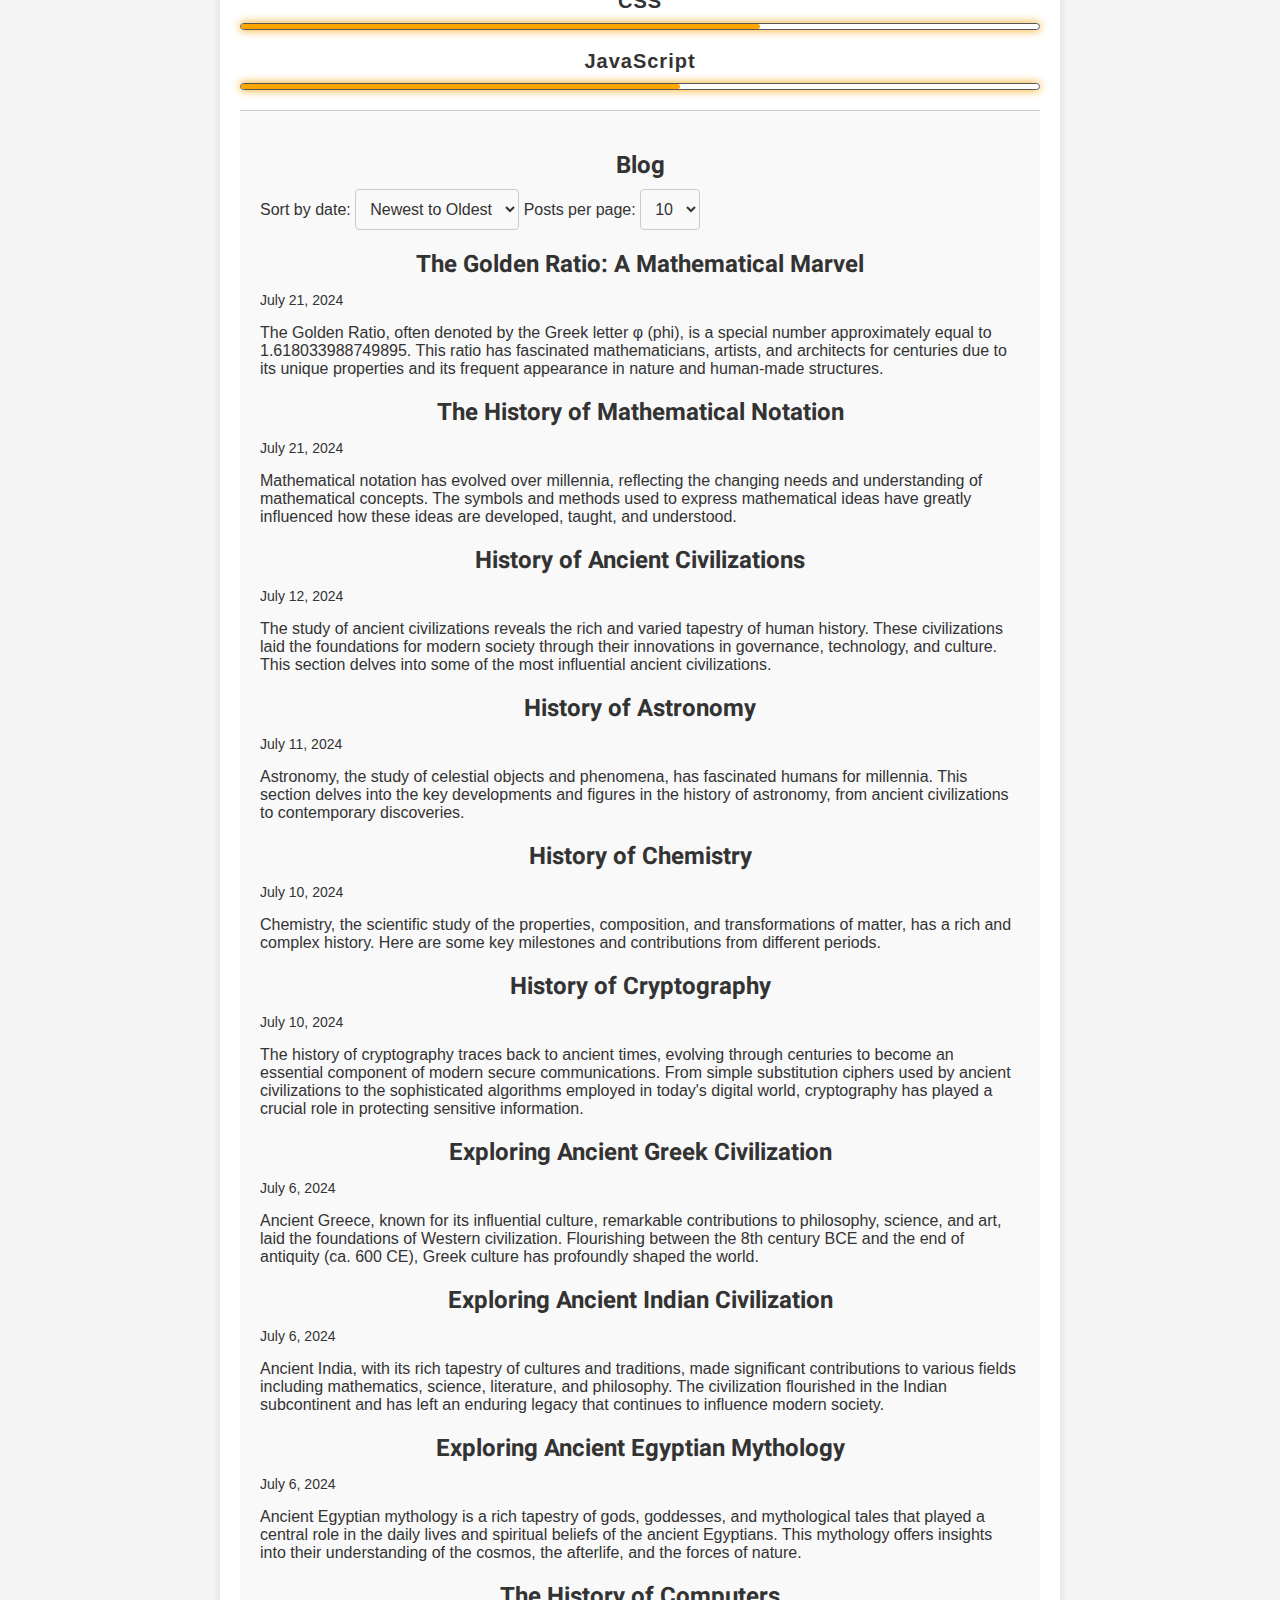
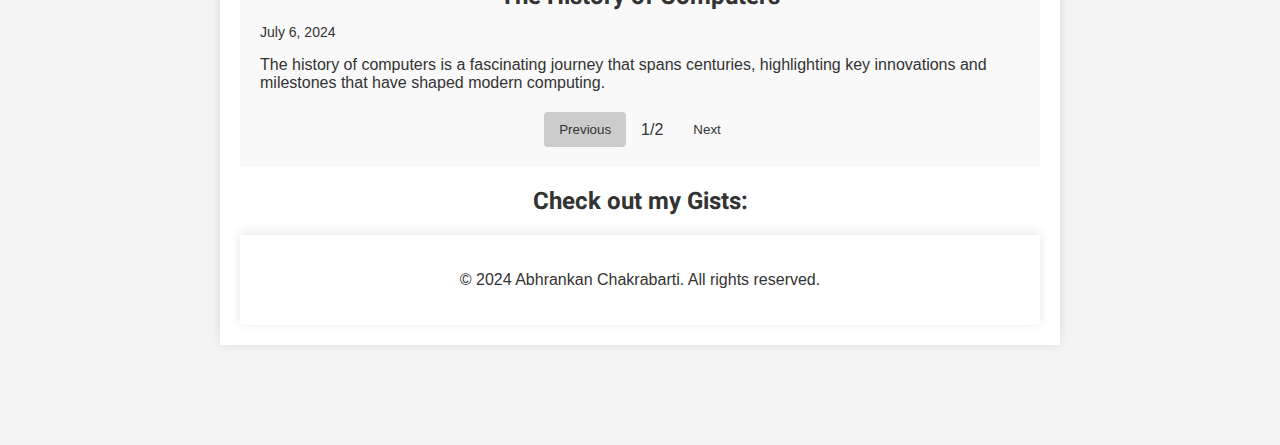
==== commit 994865c8: "Update index.html" ====
--- a/index.html
+++ b/index.html
@@ -105,7 +105,9 @@
             <ul class="navbar-menu">
                 <li><a href="#about">About</a></li>
                 <li><a href="#projects">Projects</a></li>
+                <li><a href="#skills">Skills</a></li>
                 <li><a href="#blog">Blog</a></li>
+                <li><a href="#gists">Gists</a></li>
             </ul>
             <div class="navbar-toggle" id="mobile-menu">
                 <span class="bar"></span>
@@ -158,7 +160,7 @@
         </section>
 
         <!-- Skills Section -->
-        <section class="skills">
+        <section id="skills">
             <h2>My Skills</h2>
             <div class="skills">
                 <div class="progress-bar-container">
